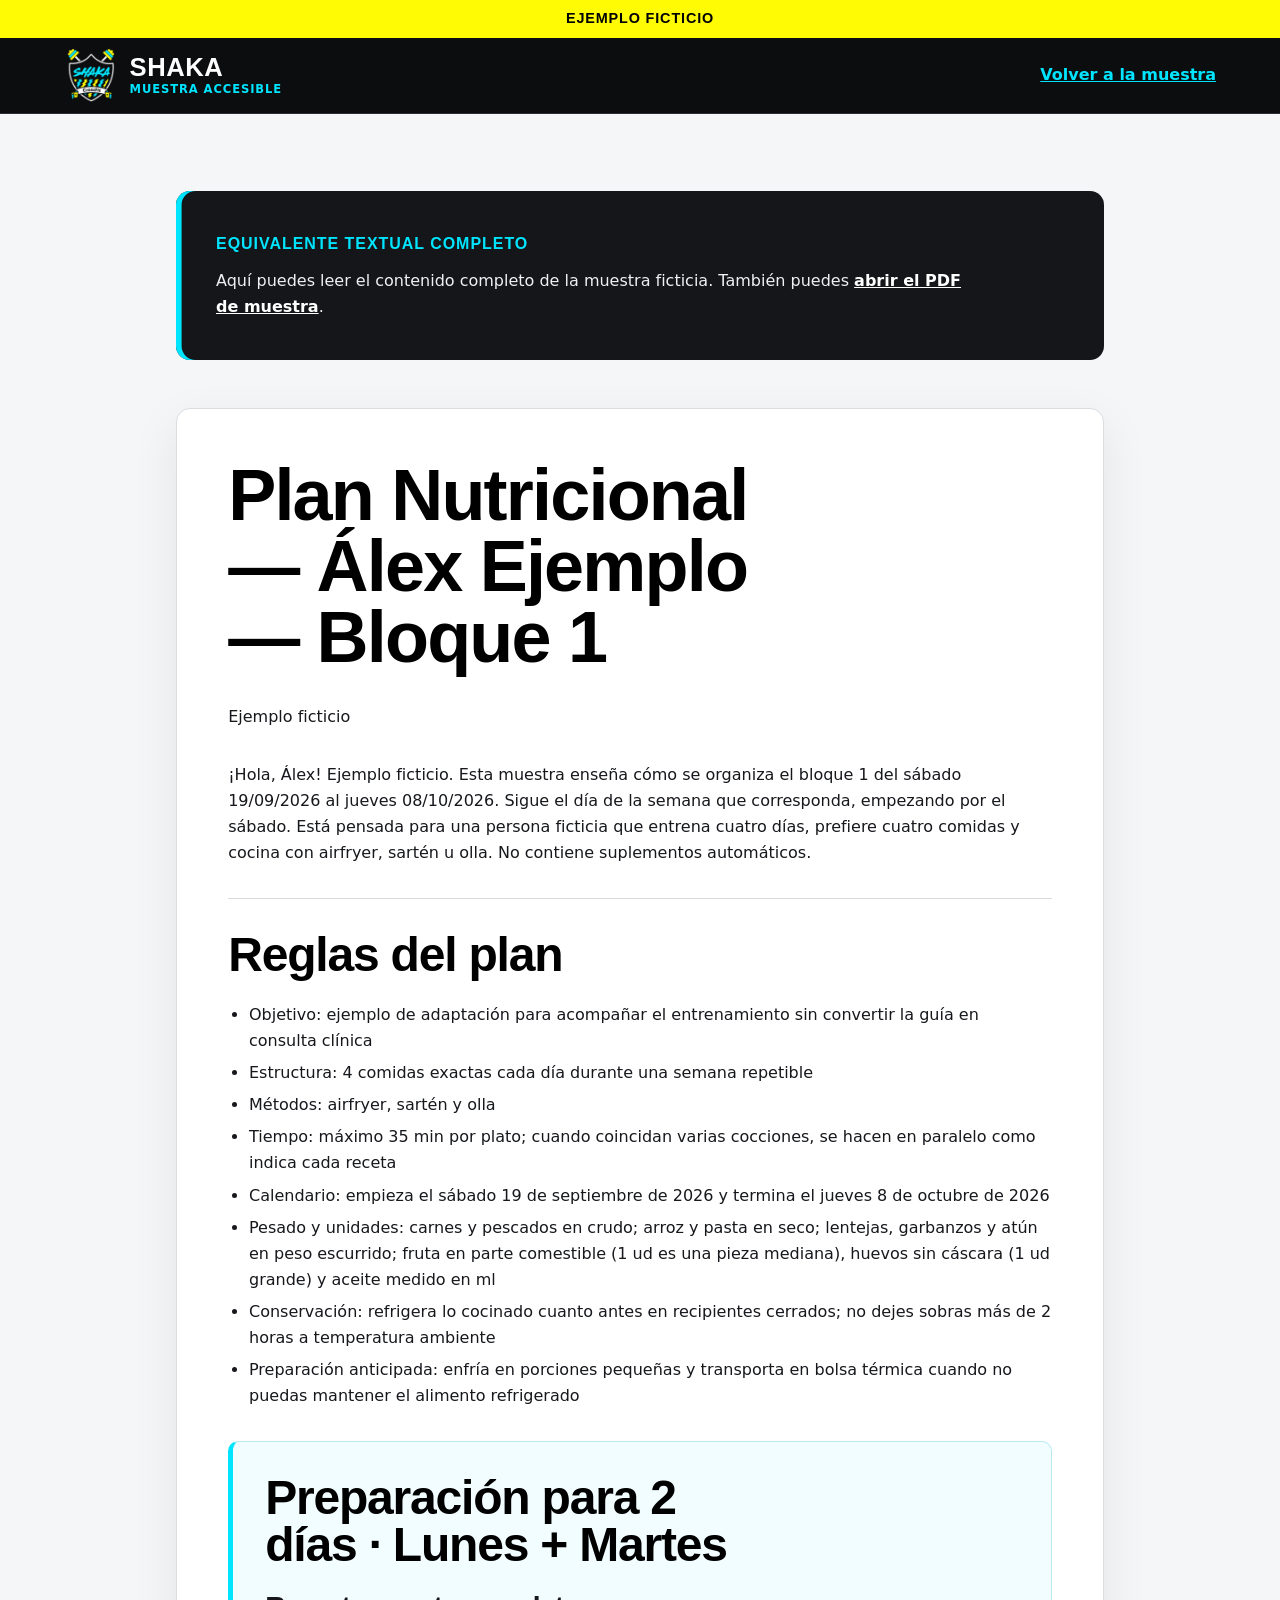
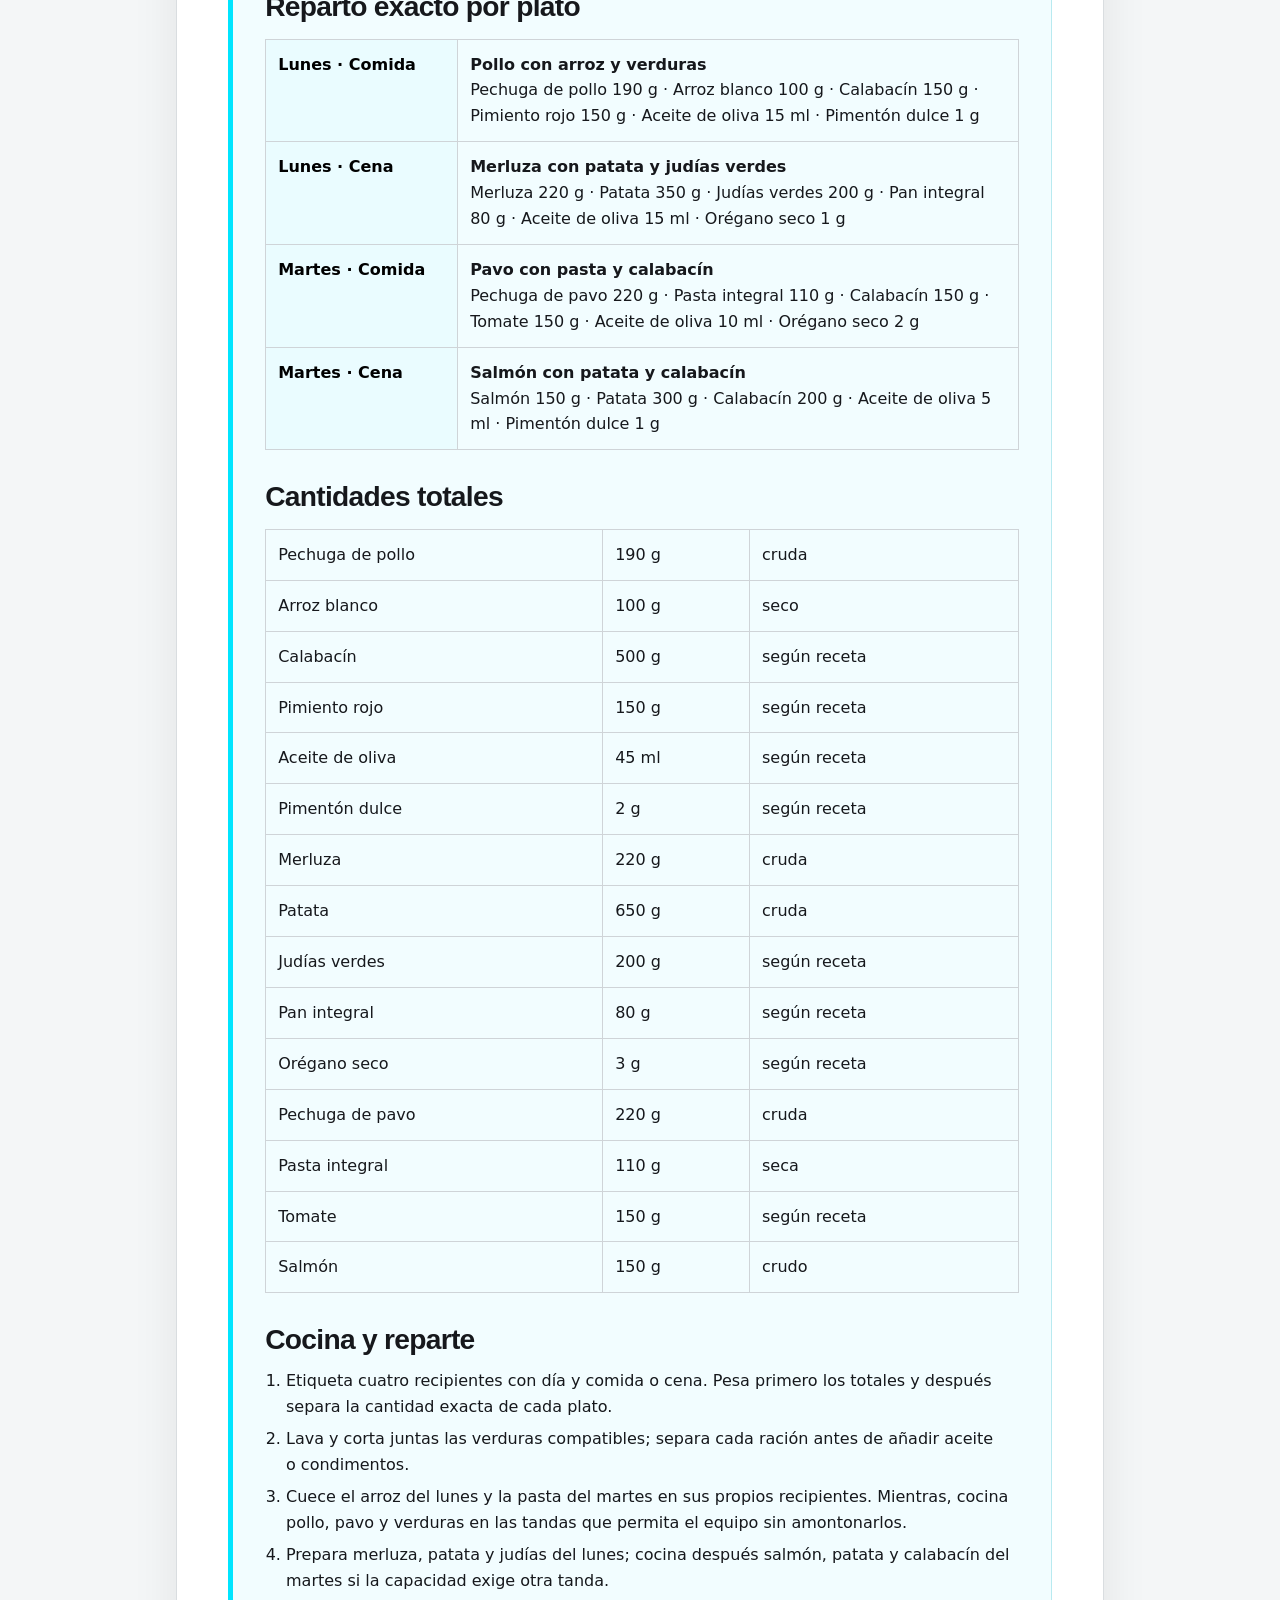
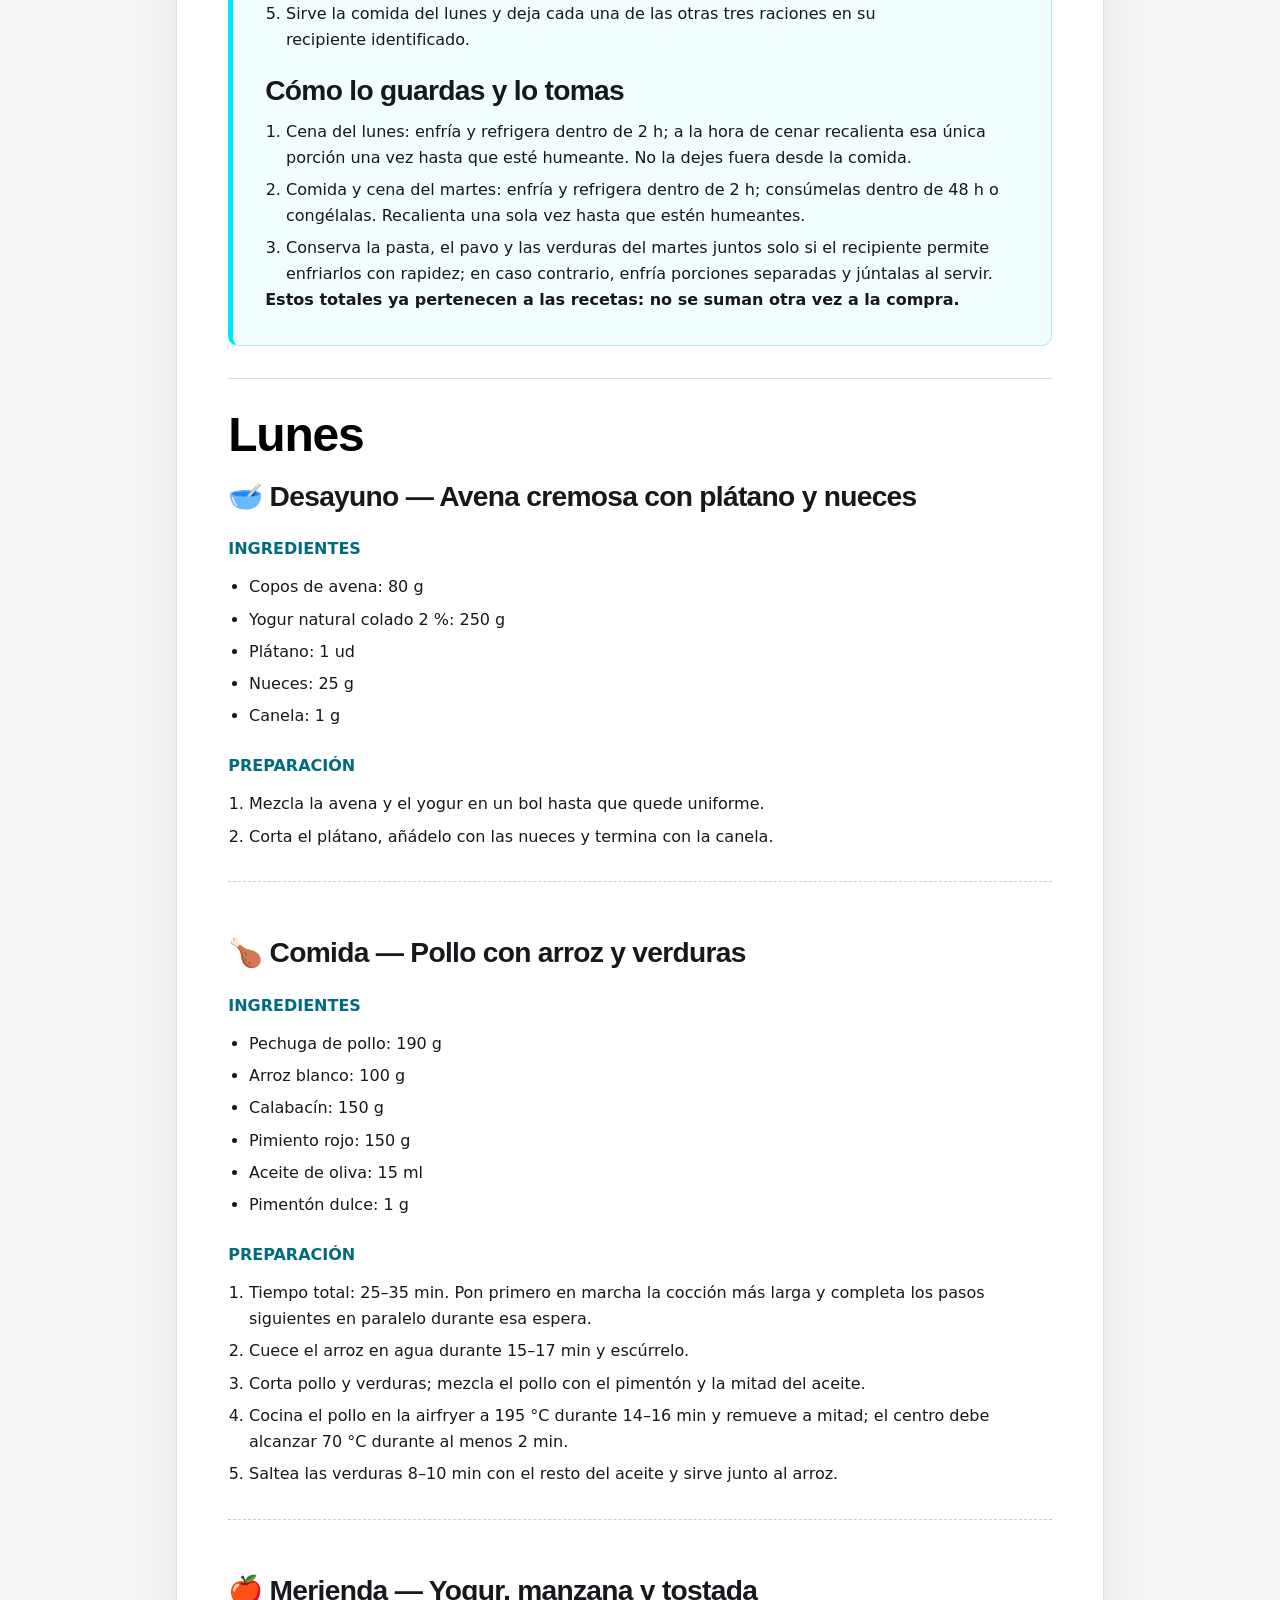
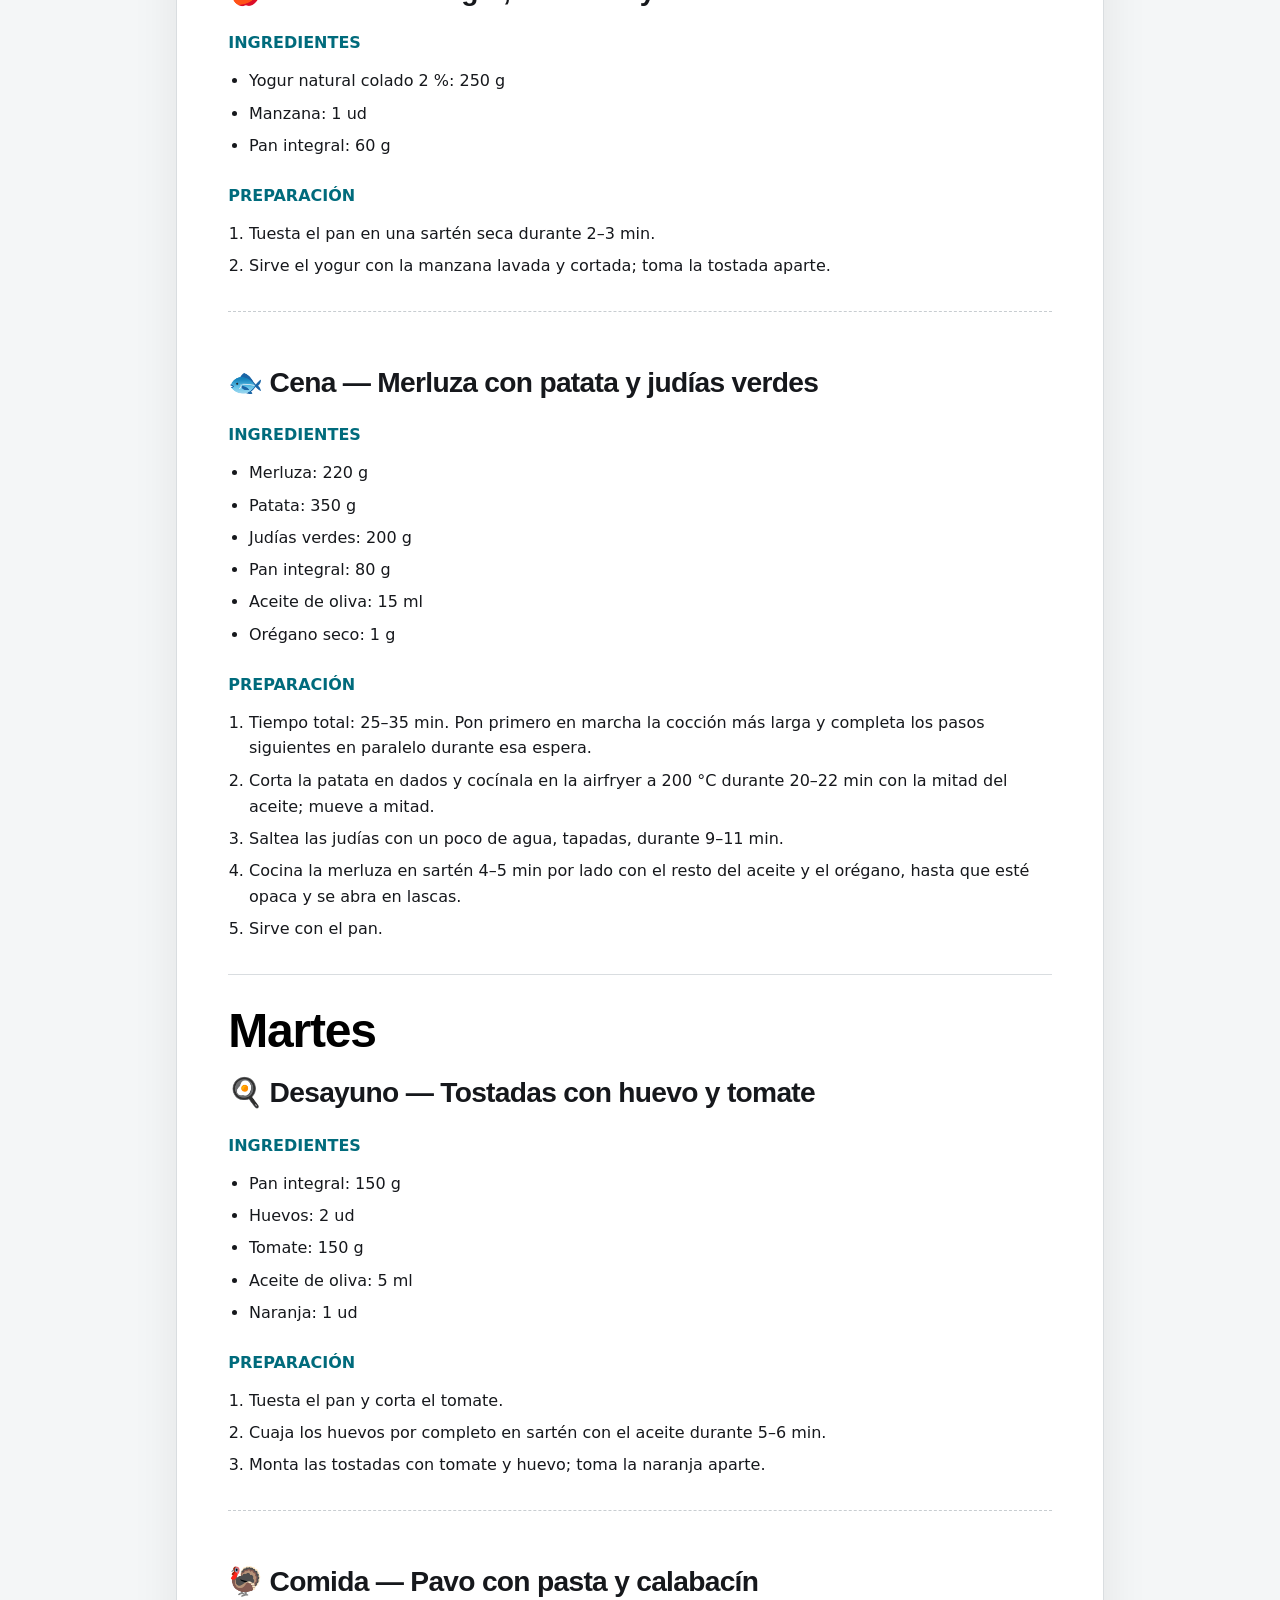
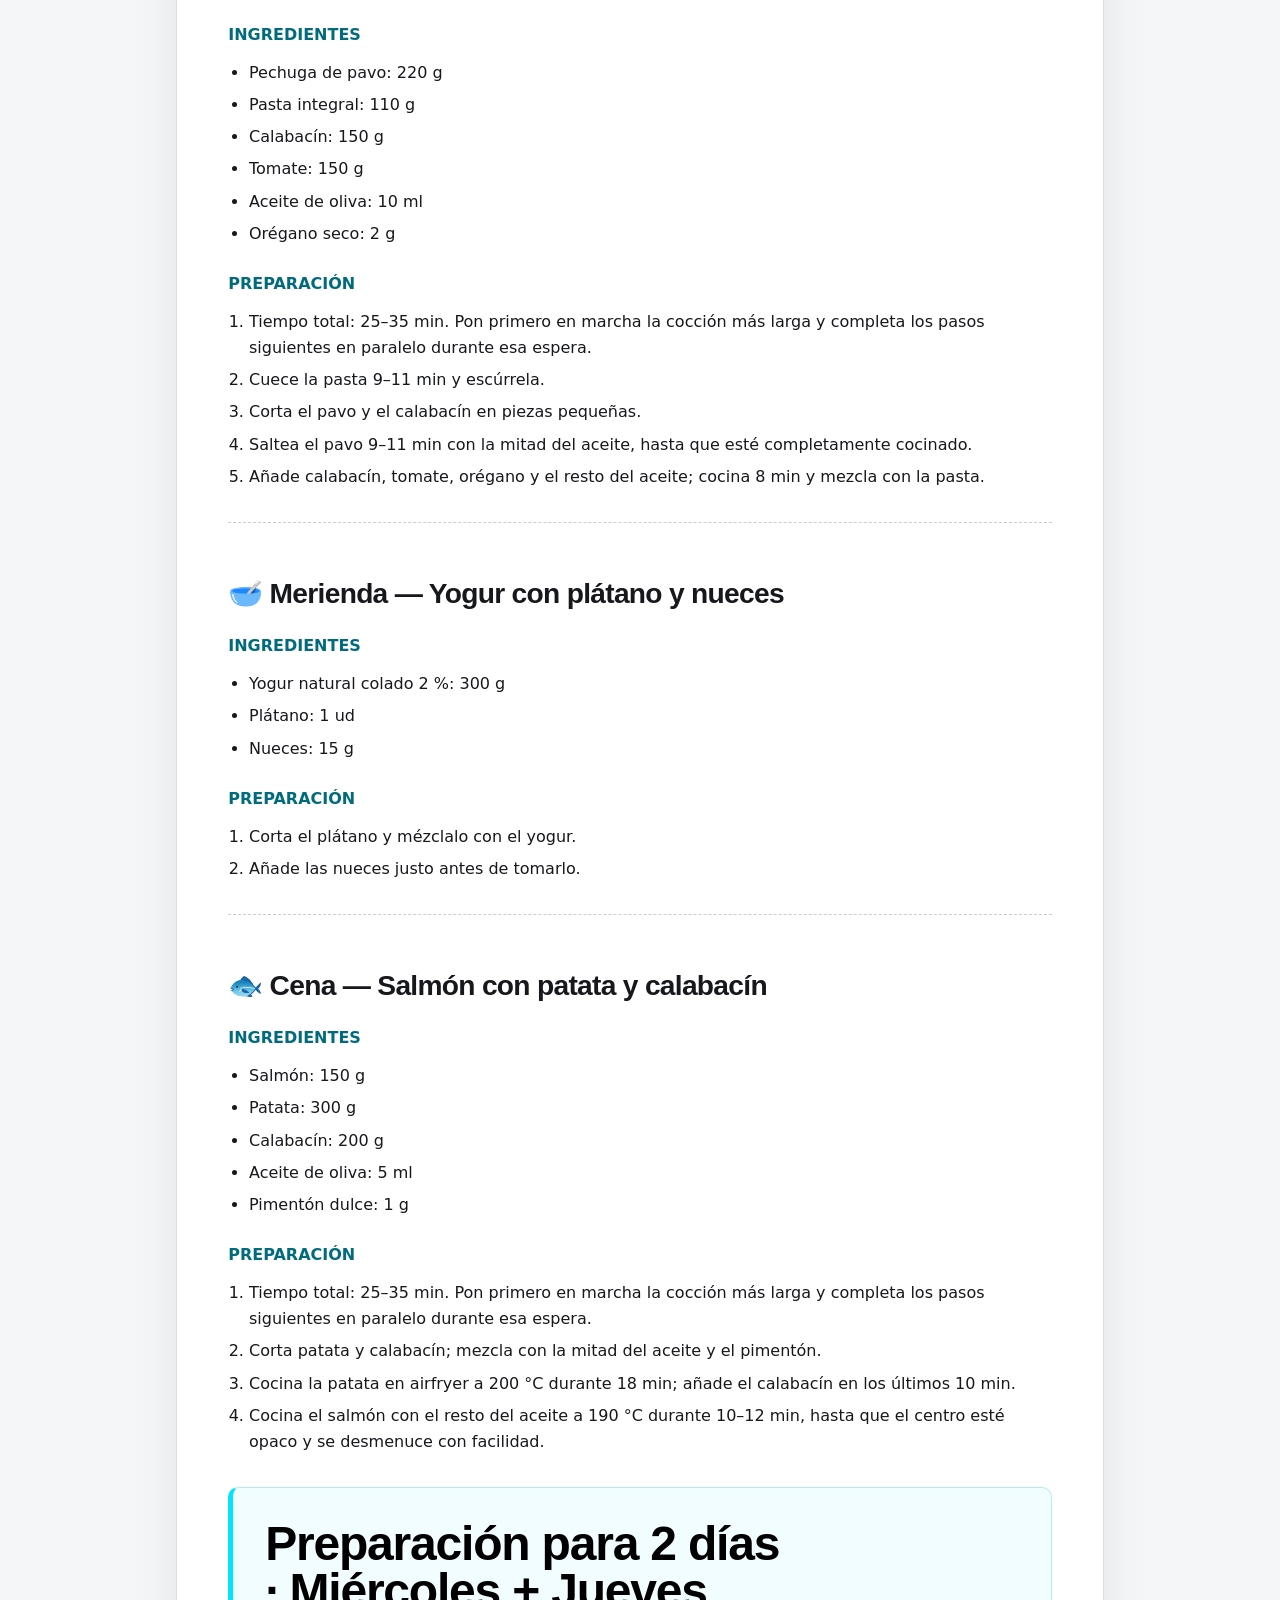
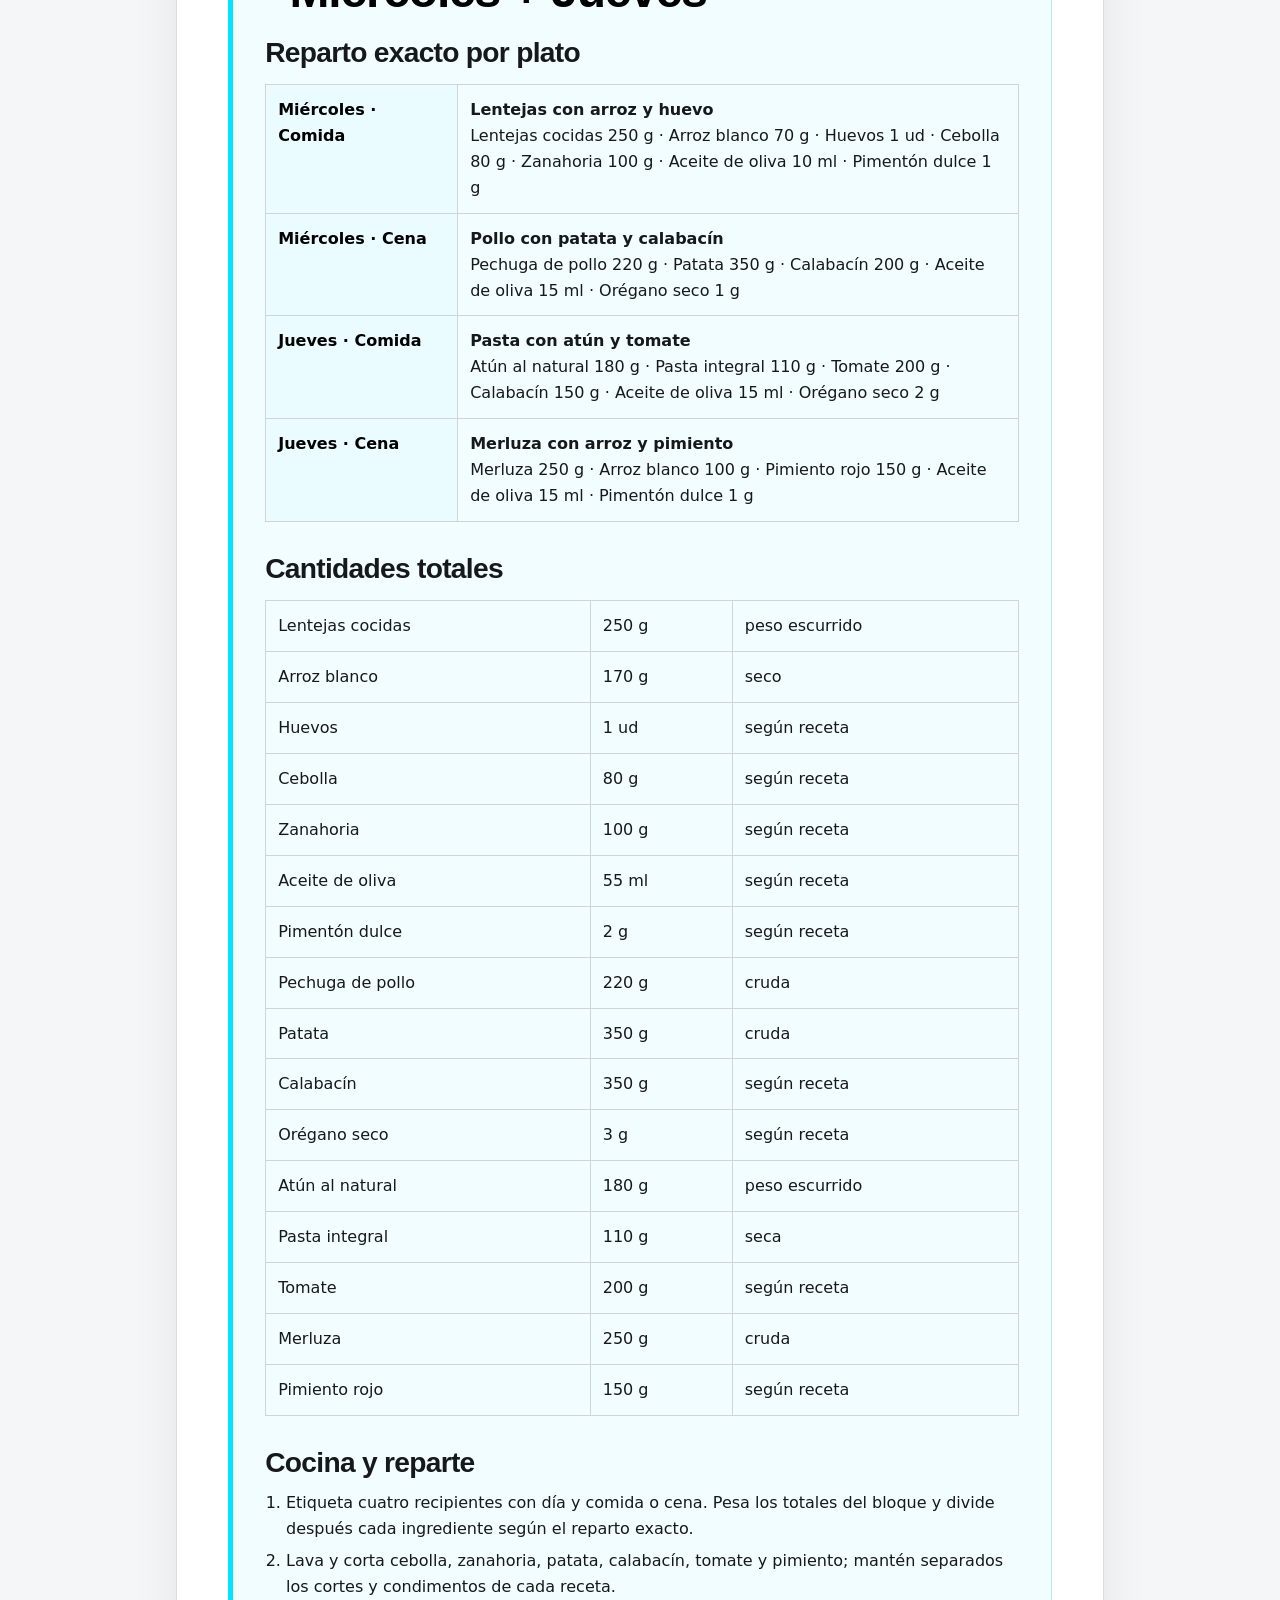
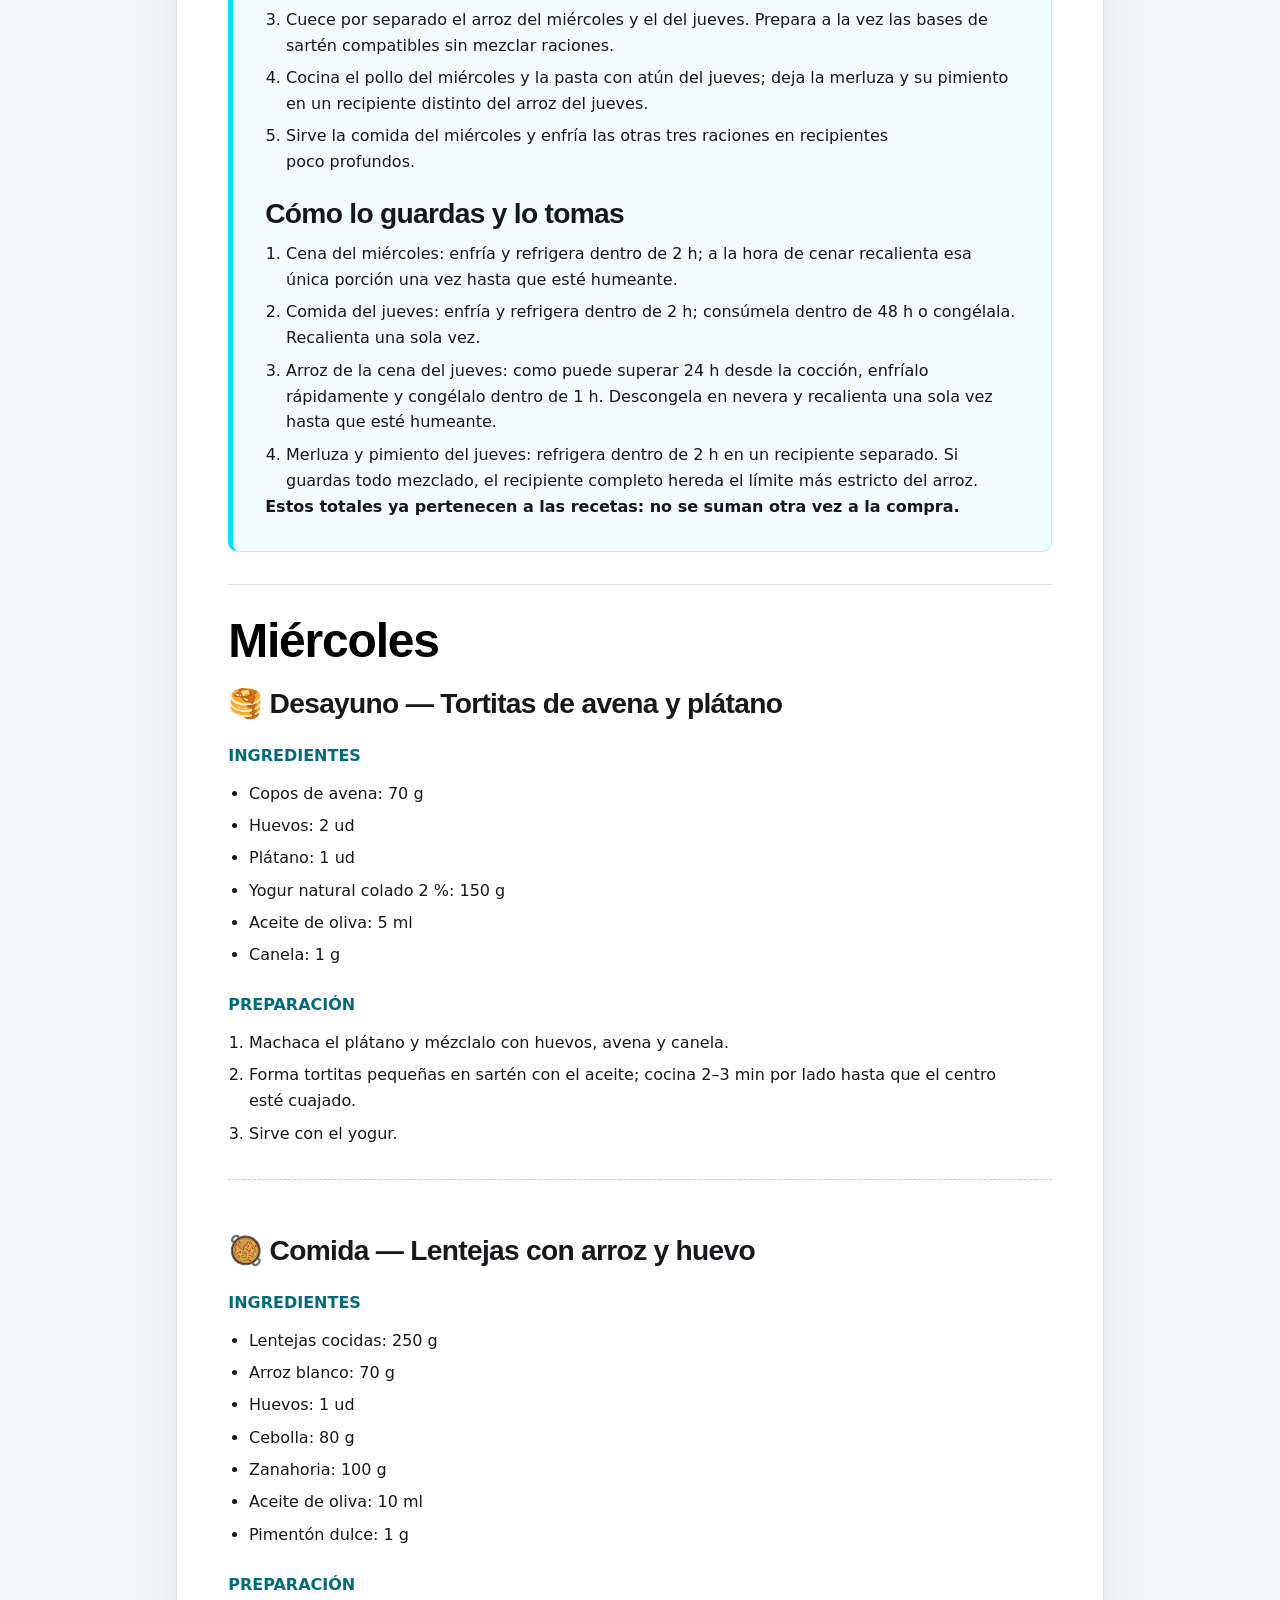
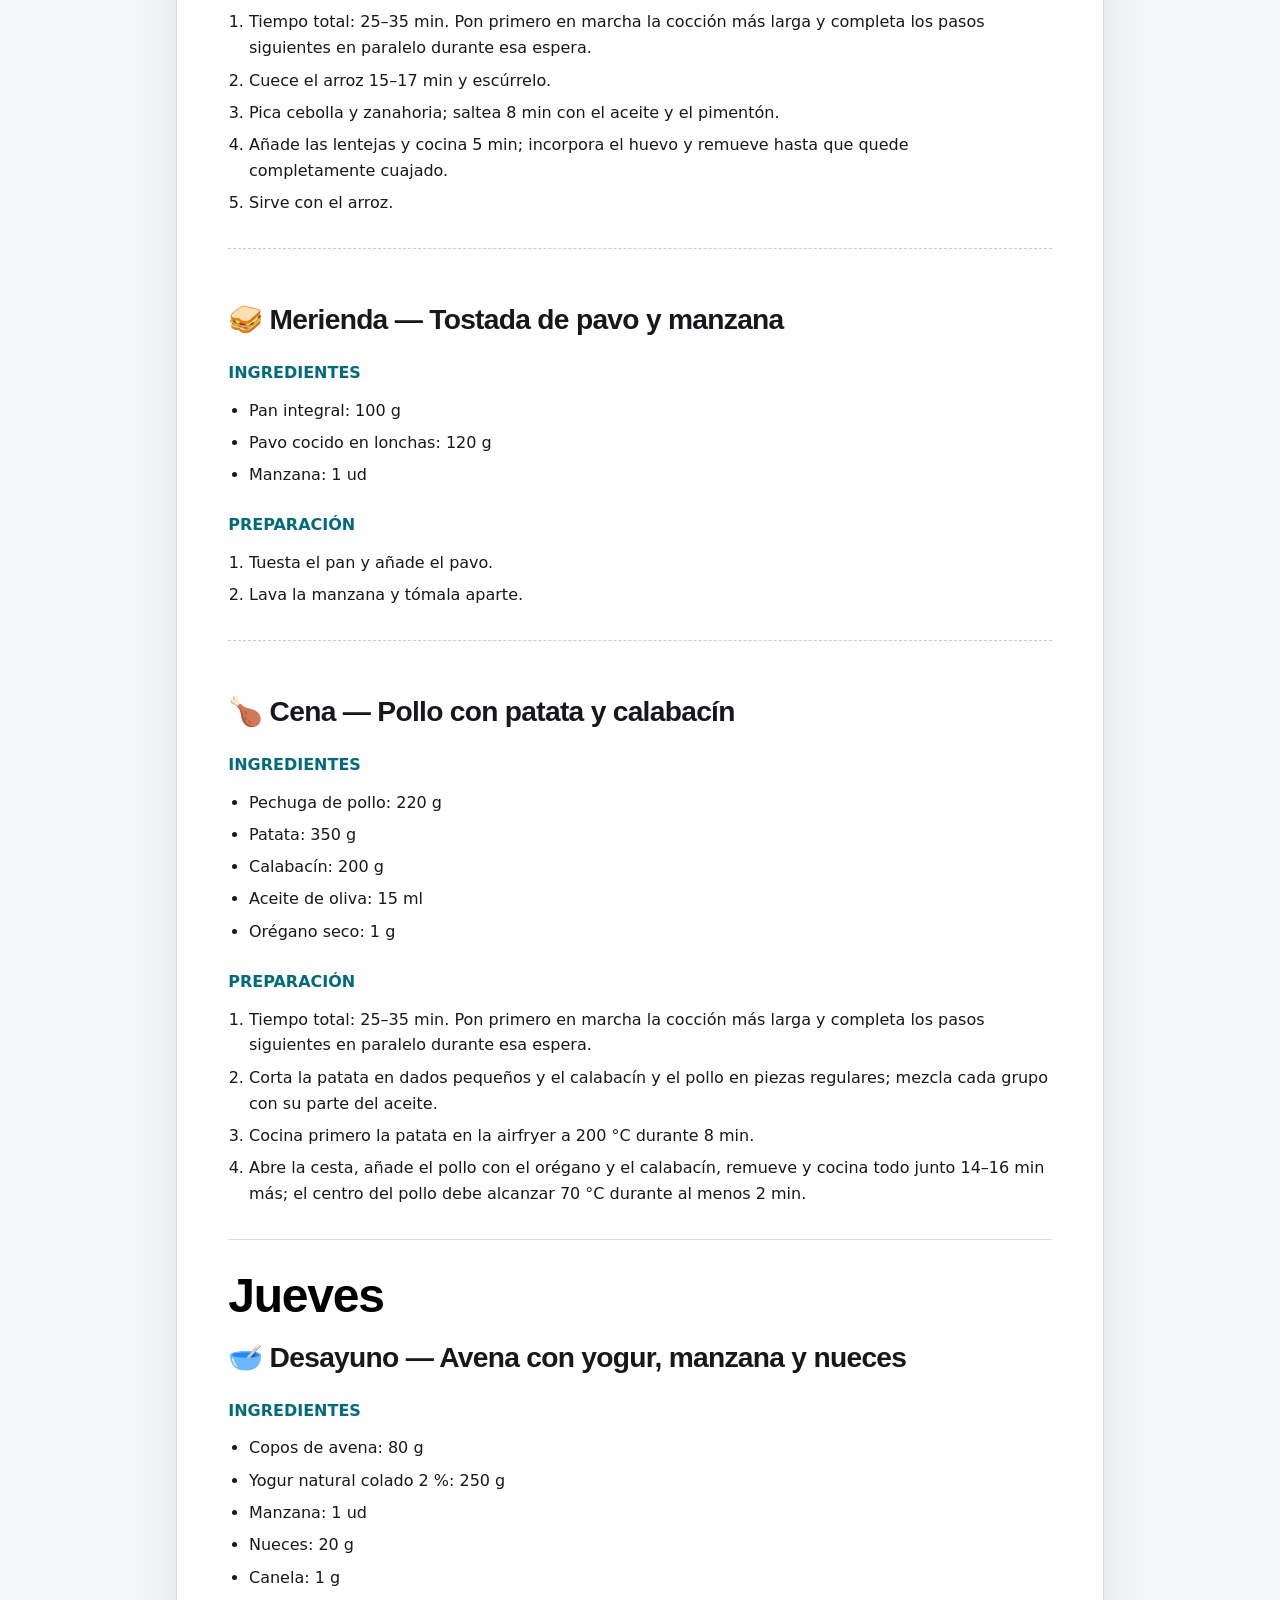
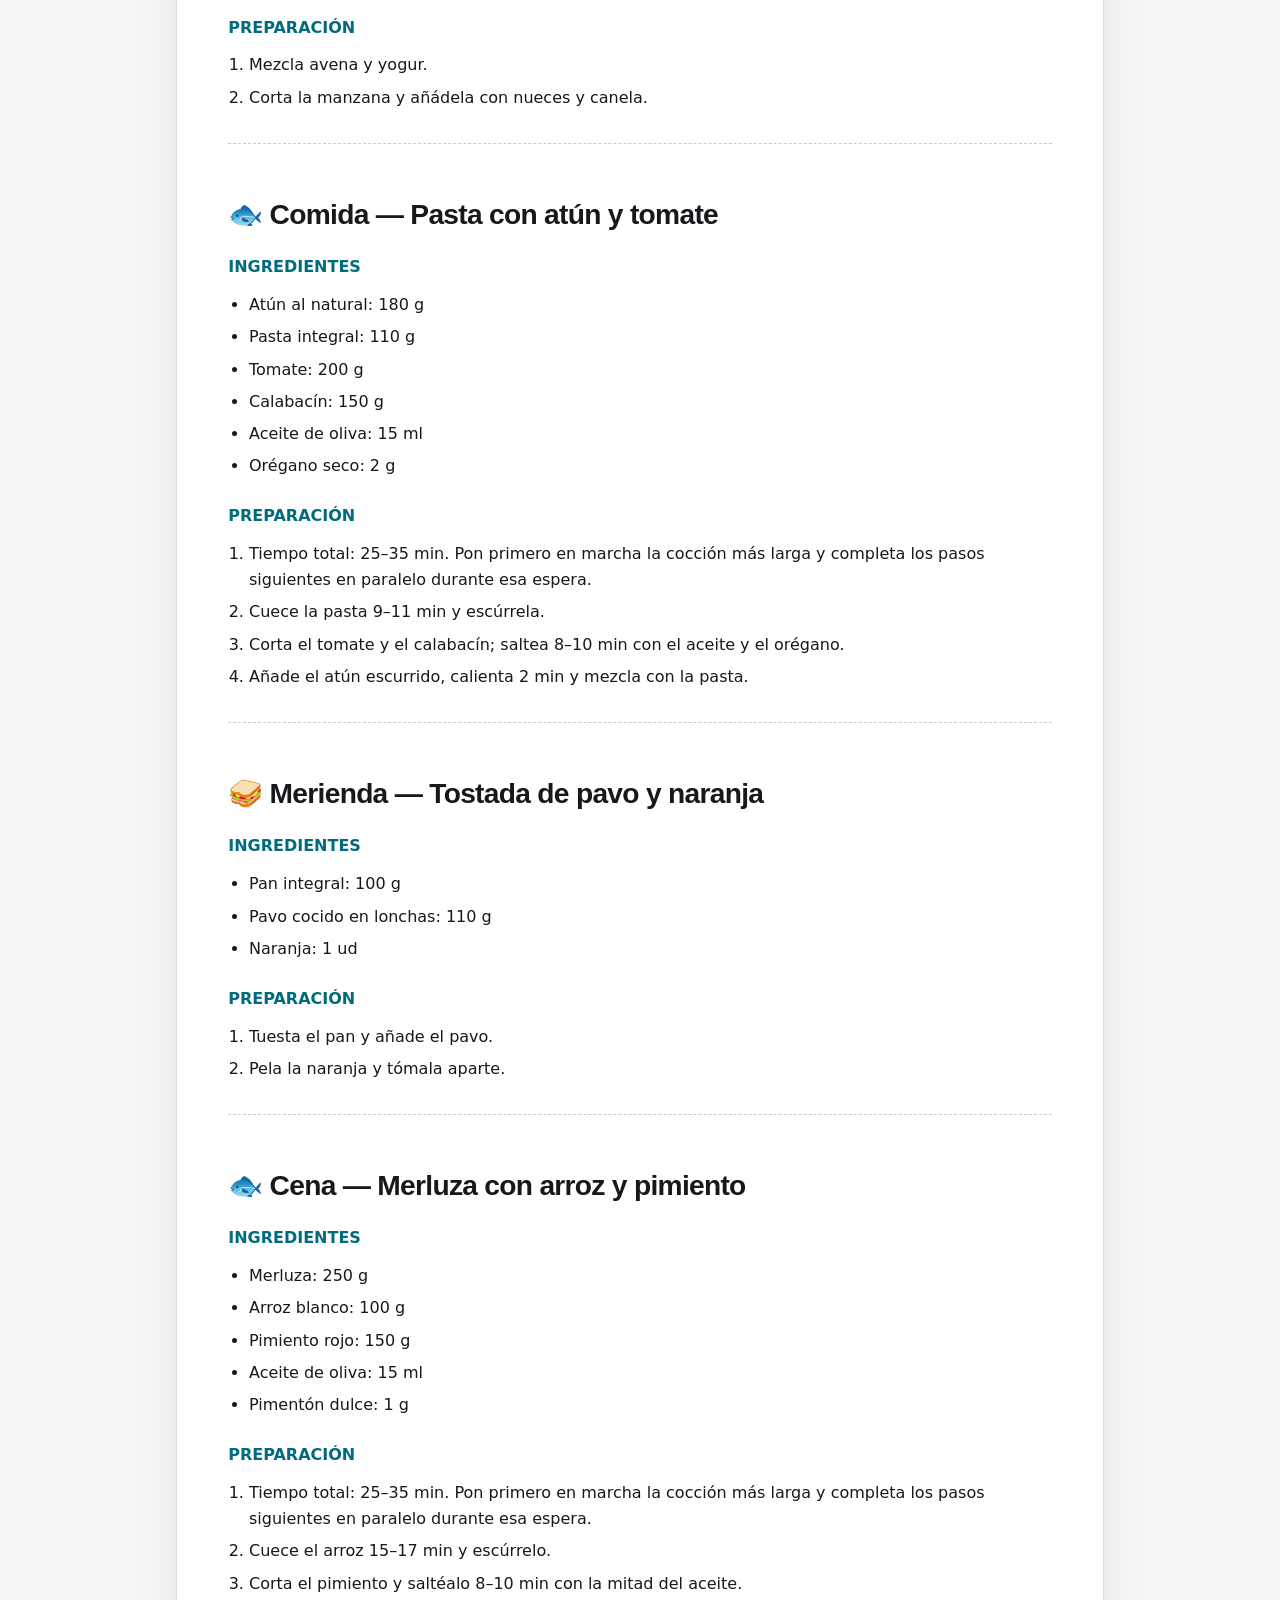
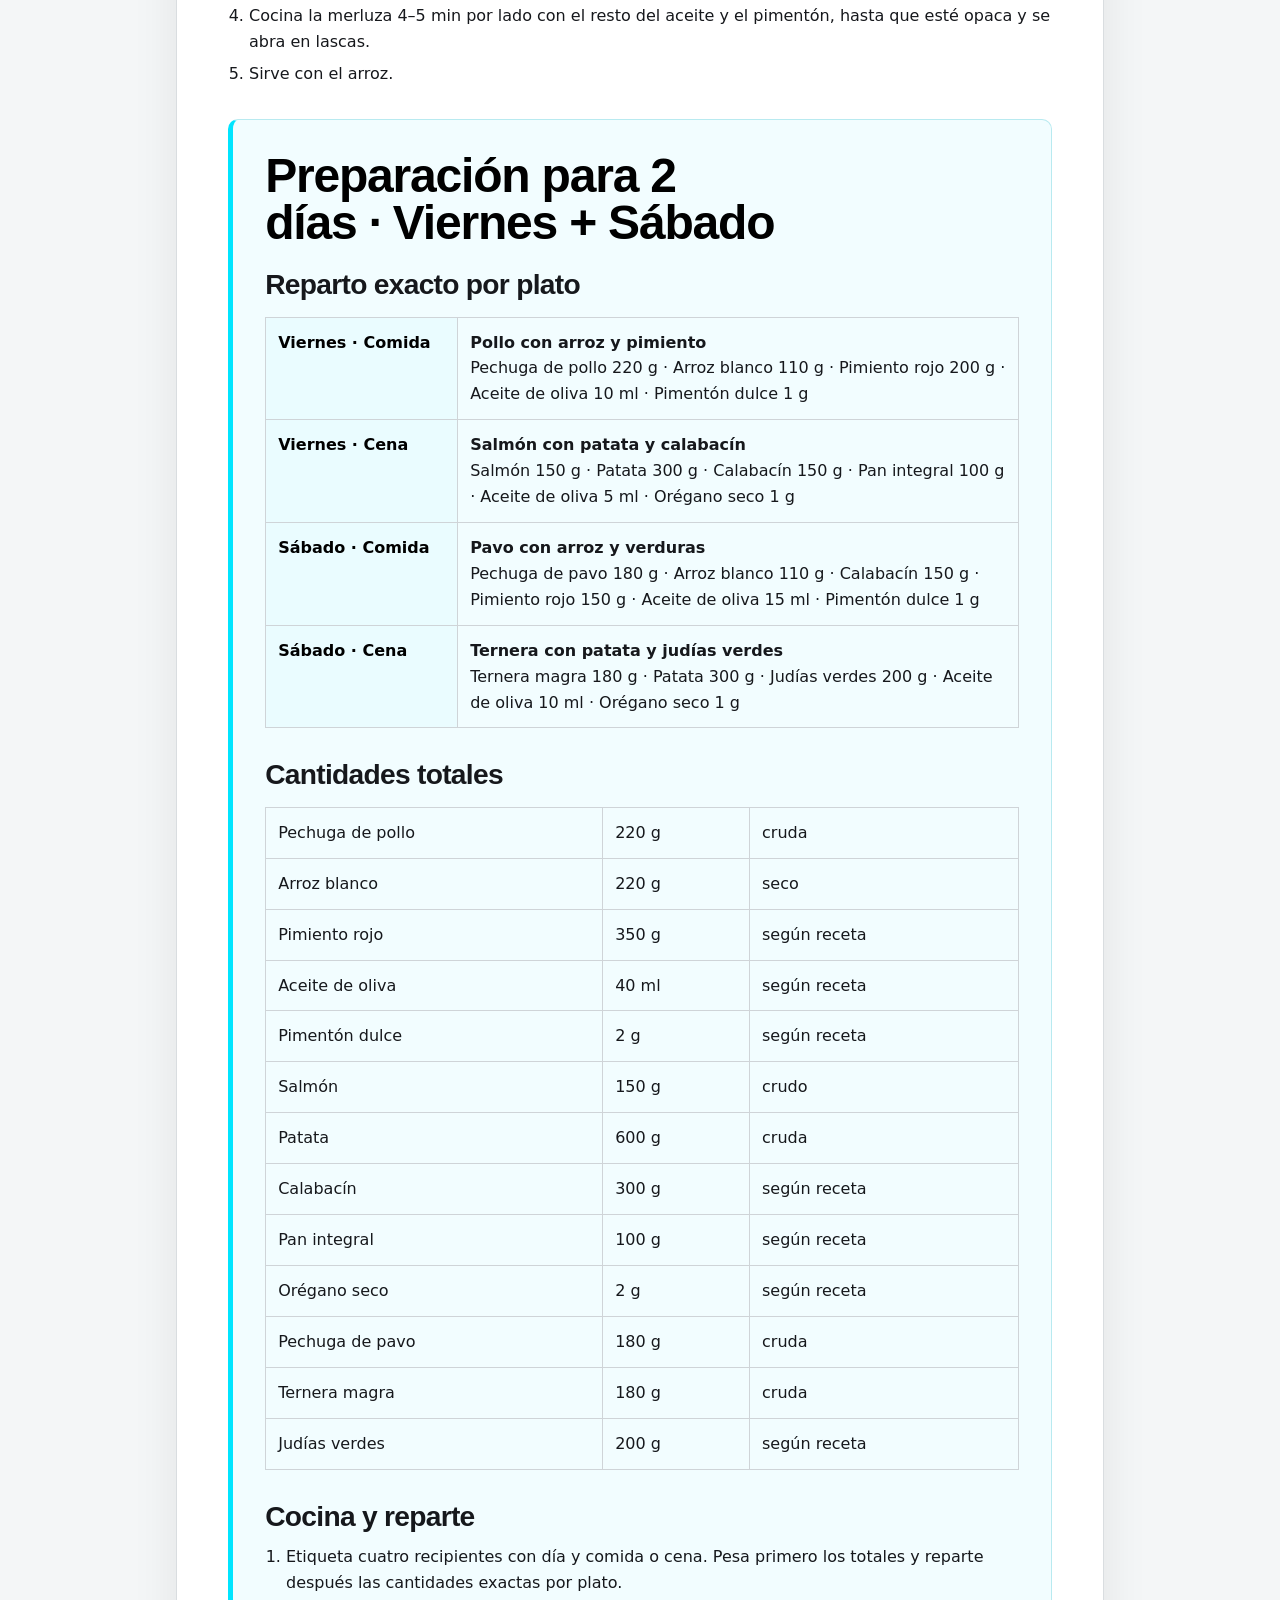
==== muestra-accesible.html @ bb8cd8e0 "Publish revised nutrition guide and verified sample" ====
<!doctype html>
<html lang="es"><head><meta charset="utf-8"><meta name="viewport" content="width=device-width, initial-scale=1"><meta name="robots" content="index, follow"><meta http-equiv="Content-Security-Policy" content="default-src 'self'; img-src 'self' data:; style-src 'self' https://fonts.googleapis.com; font-src https://fonts.gstatic.com; script-src 'none'; connect-src 'none'; form-action 'none'; base-uri 'self'"><title>Muestra accesible · Guía Shaka</title><link rel="icon" href="img/favicon.png" type="image/png"><link rel="stylesheet" href="https://fonts.googleapis.com/css2?family=Barlow+Condensed:wght@500;600;700;800&amp;family=Barlow:wght@400;500;600;700&amp;display=swap"><link rel="stylesheet" href="styles.css"></head>
<body class="content-page"><div class="public-sample-label">Ejemplo ficticio</div><header class="simple-header"><a class="brand" href="index.html"><img src="img/logo-120.png" width="54" height="61" alt="Escudo de Shaka CrossFit"><span><strong>SHAKA</strong><small>MUESTRA ACCESIBLE</small></span></a><a href="index.html#muestra">Volver a la muestra</a></header><main class="prose-shell"><header class="content-hero"><p class="eyebrow">Equivalente textual completo</p><p>Aquí puedes leer el contenido completo de la muestra ficticia. También puedes <a href="downloads/muestra-plan-ficticio.pdf">abrir el PDF de muestra</a>.</p></header><div class="accessible-plan"><h1>Plan Nutricional — Álex Ejemplo — Bloque 1</h1>
<p>Ejemplo ficticio</p>
<p>¡Hola, Álex! Ejemplo ficticio. Esta muestra enseña cómo se organiza el bloque 1 del sábado 19/09/2026 al jueves 08/10/2026. Sigue el día de la semana que corresponda, empezando por el sábado. Está pensada para una persona ficticia que entrena cuatro días, prefiere cuatro comidas y cocina con airfryer, sartén u olla. No contiene suplementos automáticos.</p>
<section class="plan-day"><h2>Reglas del plan</h2>
<ul>
<li>Objetivo: ejemplo de adaptación para acompañar el entrenamiento sin convertir la guía en consulta clínica</li>
<li>Estructura: 4 comidas exactas cada día durante una semana repetible</li>
<li>Métodos: airfryer, sartén y olla</li>
<li>Tiempo: máximo 35 min por plato; cuando coincidan varias cocciones, se hacen en paralelo como indica cada receta</li>
<li>Calendario: empieza el sábado 19 de septiembre de 2026 y termina el jueves 8 de octubre de 2026</li>
<li>Pesado y unidades: carnes y pescados en crudo; arroz y pasta en seco; lentejas, garbanzos y atún en peso escurrido; fruta en parte comestible (1 ud es una pieza mediana), huevos sin cáscara (1 ud grande) y aceite medido en ml</li>
<li>Conservación: refrigera lo cocinado cuanto antes en recipientes cerrados; no dejes sobras más de 2 horas a temperatura ambiente</li>
<li>Preparación anticipada: enfría en porciones pequeñas y transporta en bolsa térmica cuando no puedas mantener el alimento refrigerado</li>
</ul>
</section>
<section class="batch-accessible"><h2>Preparación para 2 días · Lunes + Martes</h2><h3>Reparto exacto por plato</h3><table><tbody><tr><th>Lunes · Comida</th><td><strong>Pollo con arroz y verduras</strong><br>Pechuga de pollo 190 g · Arroz blanco 100 g · Calabacín 150 g · Pimiento rojo 150 g · Aceite de oliva 15 ml · Pimentón dulce 1 g</td></tr><tr><th>Lunes · Cena</th><td><strong>Merluza con patata y judías verdes</strong><br>Merluza 220 g · Patata 350 g · Judías verdes 200 g · Pan integral 80 g · Aceite de oliva 15 ml · Orégano seco 1 g</td></tr><tr><th>Martes · Comida</th><td><strong>Pavo con pasta y calabacín</strong><br>Pechuga de pavo 220 g · Pasta integral 110 g · Calabacín 150 g · Tomate 150 g · Aceite de oliva 10 ml · Orégano seco 2 g</td></tr><tr><th>Martes · Cena</th><td><strong>Salmón con patata y calabacín</strong><br>Salmón 150 g · Patata 300 g · Calabacín 200 g · Aceite de oliva 5 ml · Pimentón dulce 1 g</td></tr></tbody></table><h3>Cantidades totales</h3><table><tbody><tr><td>Pechuga de pollo</td><td>190 g</td><td>cruda</td></tr><tr><td>Arroz blanco</td><td>100 g</td><td>seco</td></tr><tr><td>Calabacín</td><td>500 g</td><td>según receta</td></tr><tr><td>Pimiento rojo</td><td>150 g</td><td>según receta</td></tr><tr><td>Aceite de oliva</td><td>45 ml</td><td>según receta</td></tr><tr><td>Pimentón dulce</td><td>2 g</td><td>según receta</td></tr><tr><td>Merluza</td><td>220 g</td><td>cruda</td></tr><tr><td>Patata</td><td>650 g</td><td>cruda</td></tr><tr><td>Judías verdes</td><td>200 g</td><td>según receta</td></tr><tr><td>Pan integral</td><td>80 g</td><td>según receta</td></tr><tr><td>Orégano seco</td><td>3 g</td><td>según receta</td></tr><tr><td>Pechuga de pavo</td><td>220 g</td><td>cruda</td></tr><tr><td>Pasta integral</td><td>110 g</td><td>seca</td></tr><tr><td>Tomate</td><td>150 g</td><td>según receta</td></tr><tr><td>Salmón</td><td>150 g</td><td>crudo</td></tr></tbody></table><h3>Cocina y reparte</h3><ol><li>Etiqueta cuatro recipientes con día y comida o cena. Pesa primero los totales y después separa la cantidad exacta de cada plato.</li><li>Lava y corta juntas las verduras compatibles; separa cada ración antes de añadir aceite o condimentos.</li><li>Cuece el arroz del lunes y la pasta del martes en sus propios recipientes. Mientras, cocina pollo, pavo y verduras en las tandas que permita el equipo sin amontonarlos.</li><li>Prepara merluza, patata y judías del lunes; cocina después salmón, patata y calabacín del martes si la capacidad exige otra tanda.</li><li>Sirve la comida del lunes y deja cada una de las otras tres raciones en su recipiente identificado.</li></ol><h3>Cómo lo guardas y lo tomas</h3><ol><li>Cena del lunes: enfría y refrigera dentro de 2 h; a la hora de cenar recalienta esa única porción una vez hasta que esté humeante. No la dejes fuera desde la comida.</li><li>Comida y cena del martes: enfría y refrigera dentro de 2 h; consúmelas dentro de 48 h o congélalas. Recalienta una sola vez hasta que estén humeantes.</li><li>Conserva la pasta, el pavo y las verduras del martes juntos solo si el recipiente permite enfriarlos con rapidez; en caso contrario, enfría porciones separadas y júntalas al servir.</li></ol><p><strong>Estos totales ya pertenecen a las recetas: no se suman otra vez a la compra.</strong></p></section>
<section class="plan-day"><h2>Lunes</h2>
<article class="meal"><h3>🥣 Desayuno — Avena cremosa con plátano y nueces</h3>
<h4>Ingredientes</h4><ul>
<li>Copos de avena: 80 g</li>
<li>Yogur natural colado 2 %: 250 g</li>
<li>Plátano: 1 ud</li>
<li>Nueces: 25 g</li>
<li>Canela: 1 g</li>
</ul>
<h4>Preparación</h4><ol>
<li>Mezcla la avena y el yogur en un bol hasta que quede uniforme.</li>
<li>Corta el plátano, añádelo con las nueces y termina con la canela.</li>
</ol>
</article>
<article class="meal"><h3>🍗 Comida — Pollo con arroz y verduras</h3>
<h4>Ingredientes</h4><ul>
<li>Pechuga de pollo: 190 g</li>
<li>Arroz blanco: 100 g</li>
<li>Calabacín: 150 g</li>
<li>Pimiento rojo: 150 g</li>
<li>Aceite de oliva: 15 ml</li>
<li>Pimentón dulce: 1 g</li>
</ul>
<h4>Preparación</h4><ol>
<li>Tiempo total: 25–35 min. Pon primero en marcha la cocción más larga y completa los pasos siguientes en paralelo durante esa espera.</li>
<li>Cuece el arroz en agua durante 15–17 min y escúrrelo.</li>
<li>Corta pollo y verduras; mezcla el pollo con el pimentón y la mitad del aceite.</li>
<li>Cocina el pollo en la airfryer a 195 °C durante 14–16 min y remueve a mitad; el centro debe alcanzar 70 °C durante al menos 2 min.</li>
<li>Saltea las verduras 8–10 min con el resto del aceite y sirve junto al arroz.</li>
</ol>
</article>
<article class="meal"><h3>🍎 Merienda — Yogur, manzana y tostada</h3>
<h4>Ingredientes</h4><ul>
<li>Yogur natural colado 2 %: 250 g</li>
<li>Manzana: 1 ud</li>
<li>Pan integral: 60 g</li>
</ul>
<h4>Preparación</h4><ol>
<li>Tuesta el pan en una sartén seca durante 2–3 min.</li>
<li>Sirve el yogur con la manzana lavada y cortada; toma la tostada aparte.</li>
</ol>
</article>
<article class="meal"><h3>🐟 Cena — Merluza con patata y judías verdes</h3>
<h4>Ingredientes</h4><ul>
<li>Merluza: 220 g</li>
<li>Patata: 350 g</li>
<li>Judías verdes: 200 g</li>
<li>Pan integral: 80 g</li>
<li>Aceite de oliva: 15 ml</li>
<li>Orégano seco: 1 g</li>
</ul>
<h4>Preparación</h4><ol>
<li>Tiempo total: 25–35 min. Pon primero en marcha la cocción más larga y completa los pasos siguientes en paralelo durante esa espera.</li>
<li>Corta la patata en dados y cocínala en la airfryer a 200 °C durante 20–22 min con la mitad del aceite; mueve a mitad.</li>
<li>Saltea las judías con un poco de agua, tapadas, durante 9–11 min.</li>
<li>Cocina la merluza en sartén 4–5 min por lado con el resto del aceite y el orégano, hasta que esté opaca y se abra en lascas.</li>
<li>Sirve con el pan.</li>
</ol>
</article>
</section>
<section class="plan-day"><h2>Martes</h2>
<article class="meal"><h3>🍳 Desayuno — Tostadas con huevo y tomate</h3>
<h4>Ingredientes</h4><ul>
<li>Pan integral: 150 g</li>
<li>Huevos: 2 ud</li>
<li>Tomate: 150 g</li>
<li>Aceite de oliva: 5 ml</li>
<li>Naranja: 1 ud</li>
</ul>
<h4>Preparación</h4><ol>
<li>Tuesta el pan y corta el tomate.</li>
<li>Cuaja los huevos por completo en sartén con el aceite durante 5–6 min.</li>
<li>Monta las tostadas con tomate y huevo; toma la naranja aparte.</li>
</ol>
</article>
<article class="meal"><h3>🦃 Comida — Pavo con pasta y calabacín</h3>
<h4>Ingredientes</h4><ul>
<li>Pechuga de pavo: 220 g</li>
<li>Pasta integral: 110 g</li>
<li>Calabacín: 150 g</li>
<li>Tomate: 150 g</li>
<li>Aceite de oliva: 10 ml</li>
<li>Orégano seco: 2 g</li>
</ul>
<h4>Preparación</h4><ol>
<li>Tiempo total: 25–35 min. Pon primero en marcha la cocción más larga y completa los pasos siguientes en paralelo durante esa espera.</li>
<li>Cuece la pasta 9–11 min y escúrrela.</li>
<li>Corta el pavo y el calabacín en piezas pequeñas.</li>
<li>Saltea el pavo 9–11 min con la mitad del aceite, hasta que esté completamente cocinado.</li>
<li>Añade calabacín, tomate, orégano y el resto del aceite; cocina 8 min y mezcla con la pasta.</li>
</ol>
</article>
<article class="meal"><h3>🥣 Merienda — Yogur con plátano y nueces</h3>
<h4>Ingredientes</h4><ul>
<li>Yogur natural colado 2 %: 300 g</li>
<li>Plátano: 1 ud</li>
<li>Nueces: 15 g</li>
</ul>
<h4>Preparación</h4><ol>
<li>Corta el plátano y mézclalo con el yogur.</li>
<li>Añade las nueces justo antes de tomarlo.</li>
</ol>
</article>
<article class="meal"><h3>🐟 Cena — Salmón con patata y calabacín</h3>
<h4>Ingredientes</h4><ul>
<li>Salmón: 150 g</li>
<li>Patata: 300 g</li>
<li>Calabacín: 200 g</li>
<li>Aceite de oliva: 5 ml</li>
<li>Pimentón dulce: 1 g</li>
</ul>
<h4>Preparación</h4><ol>
<li>Tiempo total: 25–35 min. Pon primero en marcha la cocción más larga y completa los pasos siguientes en paralelo durante esa espera.</li>
<li>Corta patata y calabacín; mezcla con la mitad del aceite y el pimentón.</li>
<li>Cocina la patata en airfryer a 200 °C durante 18 min; añade el calabacín en los últimos 10 min.</li>
<li>Cocina el salmón con el resto del aceite a 190 °C durante 10–12 min, hasta que el centro esté opaco y se desmenuce con facilidad.</li>
</ol>
</article>
</section>
<section class="batch-accessible"><h2>Preparación para 2 días · Miércoles + Jueves</h2><h3>Reparto exacto por plato</h3><table><tbody><tr><th>Miércoles · Comida</th><td><strong>Lentejas con arroz y huevo</strong><br>Lentejas cocidas 250 g · Arroz blanco 70 g · Huevos 1 ud · Cebolla 80 g · Zanahoria 100 g · Aceite de oliva 10 ml · Pimentón dulce 1 g</td></tr><tr><th>Miércoles · Cena</th><td><strong>Pollo con patata y calabacín</strong><br>Pechuga de pollo 220 g · Patata 350 g · Calabacín 200 g · Aceite de oliva 15 ml · Orégano seco 1 g</td></tr><tr><th>Jueves · Comida</th><td><strong>Pasta con atún y tomate</strong><br>Atún al natural 180 g · Pasta integral 110 g · Tomate 200 g · Calabacín 150 g · Aceite de oliva 15 ml · Orégano seco 2 g</td></tr><tr><th>Jueves · Cena</th><td><strong>Merluza con arroz y pimiento</strong><br>Merluza 250 g · Arroz blanco 100 g · Pimiento rojo 150 g · Aceite de oliva 15 ml · Pimentón dulce 1 g</td></tr></tbody></table><h3>Cantidades totales</h3><table><tbody><tr><td>Lentejas cocidas</td><td>250 g</td><td>peso escurrido</td></tr><tr><td>Arroz blanco</td><td>170 g</td><td>seco</td></tr><tr><td>Huevos</td><td>1 ud</td><td>según receta</td></tr><tr><td>Cebolla</td><td>80 g</td><td>según receta</td></tr><tr><td>Zanahoria</td><td>100 g</td><td>según receta</td></tr><tr><td>Aceite de oliva</td><td>55 ml</td><td>según receta</td></tr><tr><td>Pimentón dulce</td><td>2 g</td><td>según receta</td></tr><tr><td>Pechuga de pollo</td><td>220 g</td><td>cruda</td></tr><tr><td>Patata</td><td>350 g</td><td>cruda</td></tr><tr><td>Calabacín</td><td>350 g</td><td>según receta</td></tr><tr><td>Orégano seco</td><td>3 g</td><td>según receta</td></tr><tr><td>Atún al natural</td><td>180 g</td><td>peso escurrido</td></tr><tr><td>Pasta integral</td><td>110 g</td><td>seca</td></tr><tr><td>Tomate</td><td>200 g</td><td>según receta</td></tr><tr><td>Merluza</td><td>250 g</td><td>cruda</td></tr><tr><td>Pimiento rojo</td><td>150 g</td><td>según receta</td></tr></tbody></table><h3>Cocina y reparte</h3><ol><li>Etiqueta cuatro recipientes con día y comida o cena. Pesa los totales del bloque y divide después cada ingrediente según el reparto exacto.</li><li>Lava y corta cebolla, zanahoria, patata, calabacín, tomate y pimiento; mantén separados los cortes y condimentos de cada receta.</li><li>Cuece por separado el arroz del miércoles y el del jueves. Prepara a la vez las bases de sartén compatibles sin mezclar raciones.</li><li>Cocina el pollo del miércoles y la pasta con atún del jueves; deja la merluza y su pimiento en un recipiente distinto del arroz del jueves.</li><li>Sirve la comida del miércoles y enfría las otras tres raciones en recipientes poco profundos.</li></ol><h3>Cómo lo guardas y lo tomas</h3><ol><li>Cena del miércoles: enfría y refrigera dentro de 2 h; a la hora de cenar recalienta esa única porción una vez hasta que esté humeante.</li><li>Comida del jueves: enfría y refrigera dentro de 2 h; consúmela dentro de 48 h o congélala. Recalienta una sola vez.</li><li>Arroz de la cena del jueves: como puede superar 24 h desde la cocción, enfríalo rápidamente y congélalo dentro de 1 h. Descongela en nevera y recalienta una sola vez hasta que esté humeante.</li><li>Merluza y pimiento del jueves: refrigera dentro de 2 h en un recipiente separado. Si guardas todo mezclado, el recipiente completo hereda el límite más estricto del arroz.</li></ol><p><strong>Estos totales ya pertenecen a las recetas: no se suman otra vez a la compra.</strong></p></section>
<section class="plan-day"><h2>Miércoles</h2>
<article class="meal"><h3>🥞 Desayuno — Tortitas de avena y plátano</h3>
<h4>Ingredientes</h4><ul>
<li>Copos de avena: 70 g</li>
<li>Huevos: 2 ud</li>
<li>Plátano: 1 ud</li>
<li>Yogur natural colado 2 %: 150 g</li>
<li>Aceite de oliva: 5 ml</li>
<li>Canela: 1 g</li>
</ul>
<h4>Preparación</h4><ol>
<li>Machaca el plátano y mézclalo con huevos, avena y canela.</li>
<li>Forma tortitas pequeñas en sartén con el aceite; cocina 2–3 min por lado hasta que el centro esté cuajado.</li>
<li>Sirve con el yogur.</li>
</ol>
</article>
<article class="meal"><h3>🥘 Comida — Lentejas con arroz y huevo</h3>
<h4>Ingredientes</h4><ul>
<li>Lentejas cocidas: 250 g</li>
<li>Arroz blanco: 70 g</li>
<li>Huevos: 1 ud</li>
<li>Cebolla: 80 g</li>
<li>Zanahoria: 100 g</li>
<li>Aceite de oliva: 10 ml</li>
<li>Pimentón dulce: 1 g</li>
</ul>
<h4>Preparación</h4><ol>
<li>Tiempo total: 25–35 min. Pon primero en marcha la cocción más larga y completa los pasos siguientes en paralelo durante esa espera.</li>
<li>Cuece el arroz 15–17 min y escúrrelo.</li>
<li>Pica cebolla y zanahoria; saltea 8 min con el aceite y el pimentón.</li>
<li>Añade las lentejas y cocina 5 min; incorpora el huevo y remueve hasta que quede completamente cuajado.</li>
<li>Sirve con el arroz.</li>
</ol>
</article>
<article class="meal"><h3>🥪 Merienda — Tostada de pavo y manzana</h3>
<h4>Ingredientes</h4><ul>
<li>Pan integral: 100 g</li>
<li>Pavo cocido en lonchas: 120 g</li>
<li>Manzana: 1 ud</li>
</ul>
<h4>Preparación</h4><ol>
<li>Tuesta el pan y añade el pavo.</li>
<li>Lava la manzana y tómala aparte.</li>
</ol>
</article>
<article class="meal"><h3>🍗 Cena — Pollo con patata y calabacín</h3>
<h4>Ingredientes</h4><ul>
<li>Pechuga de pollo: 220 g</li>
<li>Patata: 350 g</li>
<li>Calabacín: 200 g</li>
<li>Aceite de oliva: 15 ml</li>
<li>Orégano seco: 1 g</li>
</ul>
<h4>Preparación</h4><ol>
<li>Tiempo total: 25–35 min. Pon primero en marcha la cocción más larga y completa los pasos siguientes en paralelo durante esa espera.</li>
<li>Corta la patata en dados pequeños y el calabacín y el pollo en piezas regulares; mezcla cada grupo con su parte del aceite.</li>
<li>Cocina primero la patata en la airfryer a 200 °C durante 8 min.</li>
<li>Abre la cesta, añade el pollo con el orégano y el calabacín, remueve y cocina todo junto 14–16 min más; el centro del pollo debe alcanzar 70 °C durante al menos 2 min.</li>
</ol>
</article>
</section>
<section class="plan-day"><h2>Jueves</h2>
<article class="meal"><h3>🥣 Desayuno — Avena con yogur, manzana y nueces</h3>
<h4>Ingredientes</h4><ul>
<li>Copos de avena: 80 g</li>
<li>Yogur natural colado 2 %: 250 g</li>
<li>Manzana: 1 ud</li>
<li>Nueces: 20 g</li>
<li>Canela: 1 g</li>
</ul>
<h4>Preparación</h4><ol>
<li>Mezcla avena y yogur.</li>
<li>Corta la manzana y añádela con nueces y canela.</li>
</ol>
</article>
<article class="meal"><h3>🐟 Comida — Pasta con atún y tomate</h3>
<h4>Ingredientes</h4><ul>
<li>Atún al natural: 180 g</li>
<li>Pasta integral: 110 g</li>
<li>Tomate: 200 g</li>
<li>Calabacín: 150 g</li>
<li>Aceite de oliva: 15 ml</li>
<li>Orégano seco: 2 g</li>
</ul>
<h4>Preparación</h4><ol>
<li>Tiempo total: 25–35 min. Pon primero en marcha la cocción más larga y completa los pasos siguientes en paralelo durante esa espera.</li>
<li>Cuece la pasta 9–11 min y escúrrela.</li>
<li>Corta el tomate y el calabacín; saltea 8–10 min con el aceite y el orégano.</li>
<li>Añade el atún escurrido, calienta 2 min y mezcla con la pasta.</li>
</ol>
</article>
<article class="meal"><h3>🥪 Merienda — Tostada de pavo y naranja</h3>
<h4>Ingredientes</h4><ul>
<li>Pan integral: 100 g</li>
<li>Pavo cocido en lonchas: 110 g</li>
<li>Naranja: 1 ud</li>
</ul>
<h4>Preparación</h4><ol>
<li>Tuesta el pan y añade el pavo.</li>
<li>Pela la naranja y tómala aparte.</li>
</ol>
</article>
<article class="meal"><h3>🐟 Cena — Merluza con arroz y pimiento</h3>
<h4>Ingredientes</h4><ul>
<li>Merluza: 250 g</li>
<li>Arroz blanco: 100 g</li>
<li>Pimiento rojo: 150 g</li>
<li>Aceite de oliva: 15 ml</li>
<li>Pimentón dulce: 1 g</li>
</ul>
<h4>Preparación</h4><ol>
<li>Tiempo total: 25–35 min. Pon primero en marcha la cocción más larga y completa los pasos siguientes en paralelo durante esa espera.</li>
<li>Cuece el arroz 15–17 min y escúrrelo.</li>
<li>Corta el pimiento y saltéalo 8–10 min con la mitad del aceite.</li>
<li>Cocina la merluza 4–5 min por lado con el resto del aceite y el pimentón, hasta que esté opaca y se abra en lascas.</li>
<li>Sirve con el arroz.</li>
</ol>
</article>
</section>
<section class="batch-accessible"><h2>Preparación para 2 días · Viernes + Sábado</h2><h3>Reparto exacto por plato</h3><table><tbody><tr><th>Viernes · Comida</th><td><strong>Pollo con arroz y pimiento</strong><br>Pechuga de pollo 220 g · Arroz blanco 110 g · Pimiento rojo 200 g · Aceite de oliva 10 ml · Pimentón dulce 1 g</td></tr><tr><th>Viernes · Cena</th><td><strong>Salmón con patata y calabacín</strong><br>Salmón 150 g · Patata 300 g · Calabacín 150 g · Pan integral 100 g · Aceite de oliva 5 ml · Orégano seco 1 g</td></tr><tr><th>Sábado · Comida</th><td><strong>Pavo con arroz y verduras</strong><br>Pechuga de pavo 180 g · Arroz blanco 110 g · Calabacín 150 g · Pimiento rojo 150 g · Aceite de oliva 15 ml · Pimentón dulce 1 g</td></tr><tr><th>Sábado · Cena</th><td><strong>Ternera con patata y judías verdes</strong><br>Ternera magra 180 g · Patata 300 g · Judías verdes 200 g · Aceite de oliva 10 ml · Orégano seco 1 g</td></tr></tbody></table><h3>Cantidades totales</h3><table><tbody><tr><td>Pechuga de pollo</td><td>220 g</td><td>cruda</td></tr><tr><td>Arroz blanco</td><td>220 g</td><td>seco</td></tr><tr><td>Pimiento rojo</td><td>350 g</td><td>según receta</td></tr><tr><td>Aceite de oliva</td><td>40 ml</td><td>según receta</td></tr><tr><td>Pimentón dulce</td><td>2 g</td><td>según receta</td></tr><tr><td>Salmón</td><td>150 g</td><td>crudo</td></tr><tr><td>Patata</td><td>600 g</td><td>cruda</td></tr><tr><td>Calabacín</td><td>300 g</td><td>según receta</td></tr><tr><td>Pan integral</td><td>100 g</td><td>según receta</td></tr><tr><td>Orégano seco</td><td>2 g</td><td>según receta</td></tr><tr><td>Pechuga de pavo</td><td>180 g</td><td>cruda</td></tr><tr><td>Ternera magra</td><td>180 g</td><td>cruda</td></tr><tr><td>Judías verdes</td><td>200 g</td><td>según receta</td></tr></tbody></table><h3>Cocina y reparte</h3><ol><li>Etiqueta cuatro recipientes con día y comida o cena. Pesa primero los totales y reparte después las cantidades exactas por plato.</li><li>Lava y corta patata, calabacín, pimiento y judías en grupos compatibles; conserva el aceite y los condimentos de cada receta.</li><li>Cuece las dos raciones de arroz por separado o pesa el total cocido real antes de dividirlo según los pesos secos de cada receta.</li><li>Cocina pollo y pavo en tandas separadas; usa otra tanda para salmón y otra para ternera si la capacidad del equipo no permite mantener las raciones separadas.</li><li>Sirve la comida del viernes y enfría las otras tres raciones en recipientes identificados.</li></ol><h3>Cómo lo guardas y lo tomas</h3><ol><li>Cena del viernes: enfría y refrigera dentro de 2 h; a la hora de cenar recalienta esa única porción una vez hasta que esté humeante.</li><li>Arroz de la comida del sábado: anota la hora de cocción. Si no puedes garantizar que se consumirá antes de 24 h, enfríalo rápidamente y congélalo dentro de 1 h.</li><li>Pavo, calabacín y pimiento del sábado: refrigera dentro de 2 h por separado del arroz. Si guardas el plato mezclado, todo el recipiente hereda el límite más estricto del arroz.</li><li>Cena del sábado: enfría y refrigera dentro de 2 h; consúmela dentro de 48 h o congélala. Recalienta una sola vez hasta que esté humeante.</li></ol><p><strong>Estos totales ya pertenecen a las recetas: no se suman otra vez a la compra.</strong></p></section>
<section class="plan-day"><h2>Viernes</h2>
<article class="meal"><h3>🍳 Desayuno — Tostadas con huevo, pavo y tomate</h3>
<h4>Ingredientes</h4><ul>
<li>Pan integral: 100 g</li>
<li>Huevos: 2 ud</li>
<li>Pavo cocido en lonchas: 100 g</li>
<li>Tomate: 100 g</li>
<li>Aceite de oliva: 5 ml</li>
</ul>
<h4>Preparación</h4><ol>
<li>Tuesta el pan y corta el tomate.</li>
<li>Cuaja los huevos por completo en sartén con el aceite durante 5–6 min.</li>
<li>Monta el pan con tomate, pavo y huevo.</li>
</ol>
</article>
<article class="meal"><h3>🍗 Comida — Pollo con arroz y pimiento</h3>
<h4>Ingredientes</h4><ul>
<li>Pechuga de pollo: 220 g</li>
<li>Arroz blanco: 110 g</li>
<li>Pimiento rojo: 200 g</li>
<li>Aceite de oliva: 10 ml</li>
<li>Pimentón dulce: 1 g</li>
</ul>
<h4>Preparación</h4><ol>
<li>Tiempo total: 25–35 min. Pon primero en marcha la cocción más larga y completa los pasos siguientes en paralelo durante esa espera.</li>
<li>Cuece el arroz 15–17 min y escúrrelo.</li>
<li>Corta pollo y pimiento; mezcla el pollo con el pimentón y la mitad del aceite.</li>
<li>Cocina el pollo en airfryer a 195 °C durante 14–16 min; el centro debe alcanzar 70 °C durante al menos 2 min.</li>
<li>Saltea el pimiento 8 min con el resto del aceite y sirve con el arroz.</li>
</ol>
</article>
<article class="meal"><h3>🥣 Merienda — Yogur con plátano y nueces</h3>
<h4>Ingredientes</h4><ul>
<li>Yogur natural colado 2 %: 300 g</li>
<li>Plátano: 1 ud</li>
<li>Nueces: 15 g</li>
</ul>
<h4>Preparación</h4><ol>
<li>Corta el plátano y mézclalo con el yogur.</li>
<li>Añade las nueces justo antes de tomarlo.</li>
</ol>
</article>
<article class="meal"><h3>🐟 Cena — Salmón con patata y calabacín</h3>
<h4>Ingredientes</h4><ul>
<li>Salmón: 150 g</li>
<li>Patata: 300 g</li>
<li>Calabacín: 150 g</li>
<li>Pan integral: 100 g</li>
<li>Aceite de oliva: 5 ml</li>
<li>Orégano seco: 1 g</li>
</ul>
<h4>Preparación</h4><ol>
<li>Tiempo total: 25–35 min. Pon primero en marcha la cocción más larga y completa los pasos siguientes en paralelo durante esa espera.</li>
<li>Corta patata y calabacín y mézclalos con la mitad del aceite.</li>
<li>Cocina la patata en airfryer a 200 °C durante 18 min; añade el calabacín en los últimos 10 min.</li>
<li>Cocina el salmón a 190 °C durante 10–12 min con el resto del aceite y el orégano, hasta que el centro esté opaco y se desmenuce.</li>
<li>Sirve con el pan.</li>
</ol>
</article>
</section>
<section class="batch-accessible"><h2>Preparación inicial · Sábado</h2><p><strong>El bloque empieza en sábado: esta tanda no incluye raciones del viernes anterior.</strong></p><h3>Reparto exacto por plato</h3><table><tbody><tr><th>Sábado · Comida</th><td><strong>Pavo con arroz y verduras</strong><br>Pechuga de pavo 180 g · Arroz blanco 110 g · Calabacín 150 g · Pimiento rojo 150 g · Aceite de oliva 15 ml · Pimentón dulce 1 g</td></tr><tr><th>Sábado · Cena</th><td><strong>Ternera con patata y judías verdes</strong><br>Ternera magra 180 g · Patata 300 g · Judías verdes 200 g · Aceite de oliva 10 ml · Orégano seco 1 g</td></tr></tbody></table><h3>Cantidades totales</h3><table><tbody><tr><td>Pechuga de pavo</td><td>180 g</td><td>cruda</td></tr><tr><td>Arroz blanco</td><td>110 g</td><td>seco</td></tr><tr><td>Calabacín</td><td>150 g</td><td>según receta</td></tr><tr><td>Pimiento rojo</td><td>150 g</td><td>según receta</td></tr><tr><td>Aceite de oliva</td><td>25 ml</td><td>según receta</td></tr><tr><td>Pimentón dulce</td><td>1 g</td><td>según receta</td></tr><tr><td>Ternera magra</td><td>180 g</td><td>cruda</td></tr><tr><td>Patata</td><td>300 g</td><td>cruda</td></tr><tr><td>Judías verdes</td><td>200 g</td><td>según receta</td></tr><tr><td>Orégano seco</td><td>1 g</td><td>según receta</td></tr></tbody></table><h3>Cocina y reparte</h3><ol><li>Etiqueta dos recipientes con sábado comida y sábado cena. Esta tanda inicial no incluye ninguna ración del viernes anterior.</li><li>Pesa por separado los ingredientes de los dos platos; conserva el aceite y los condimentos asignados a cada receta.</li><li>Cuece el arroz del sábado y prepara pavo, calabacín y pimiento sin mezclar la ración de la cena.</li><li>Cocina después patata, judías y ternera según su receta, en las tandas que permita el equipo.</li><li>Sirve la comida del sábado y enfría únicamente la cena del sábado en su recipiente identificado.</li></ol><h3>Cómo lo guardas y lo tomas</h3><ol><li>Cena del sábado: enfría y refrigera dentro de 2 h; a la hora de cenar recalienta esa única porción una vez hasta que esté humeante.</li><li>No dejes la cena a temperatura ambiente desde la comida. Si no puedes mantenerla refrigerada, enfríala y congélala.</li></ol><p><strong>Estos totales ya pertenecen a las recetas: no se suman otra vez a la compra.</strong></p></section>
<section class="plan-day"><h2>Sábado</h2>
<article class="meal"><h3>🥣 Desayuno — Avena con yogur, plátano y nueces</h3>
<h4>Ingredientes</h4><ul>
<li>Copos de avena: 80 g</li>
<li>Yogur natural colado 2 %: 250 g</li>
<li>Plátano: 1 ud</li>
<li>Nueces: 20 g</li>
<li>Canela: 1 g</li>
</ul>
<h4>Preparación</h4><ol>
<li>Mezcla avena y yogur.</li>
<li>Corta el plátano y añádelo con nueces y canela.</li>
</ol>
</article>
<article class="meal"><h3>🦃 Comida — Pavo con arroz y verduras</h3>
<h4>Ingredientes</h4><ul>
<li>Pechuga de pavo: 180 g</li>
<li>Arroz blanco: 110 g</li>
<li>Calabacín: 150 g</li>
<li>Pimiento rojo: 150 g</li>
<li>Aceite de oliva: 15 ml</li>
<li>Pimentón dulce: 1 g</li>
</ul>
<h4>Preparación</h4><ol>
<li>Tiempo total: 25–35 min. Pon primero en marcha la cocción más larga y completa los pasos siguientes en paralelo durante esa espera.</li>
<li>Cuece el arroz 15–17 min y escúrrelo.</li>
<li>Corta pavo y verduras; mezcla el pavo con pimentón y la mitad del aceite.</li>
<li>Cocina el pavo en sartén 9–11 min hasta que esté completamente cocinado.</li>
<li>Saltea las verduras 8–10 min con el resto del aceite y sirve con el arroz.</li>
</ol>
</article>
<article class="meal"><h3>🥪 Merienda — Tostada de atún y manzana</h3>
<h4>Ingredientes</h4><ul>
<li>Pan integral: 100 g</li>
<li>Atún al natural: 100 g</li>
<li>Manzana: 1 ud</li>
</ul>
<h4>Preparación</h4><ol>
<li>Tuesta el pan y reparte encima el atún bien escurrido.</li>
<li>Lava la manzana y tómala aparte.</li>
</ol>
</article>
<article class="meal"><h3>🥩 Cena — Ternera con patata y judías verdes</h3>
<h4>Ingredientes</h4><ul>
<li>Ternera magra: 180 g</li>
<li>Patata: 300 g</li>
<li>Judías verdes: 200 g</li>
<li>Aceite de oliva: 10 ml</li>
<li>Orégano seco: 1 g</li>
</ul>
<h4>Preparación</h4><ol>
<li>Tiempo total: 25–35 min. Pon primero en marcha la cocción más larga y completa los pasos siguientes en paralelo durante esa espera.</li>
<li>Corta la patata en dados y cocínala en airfryer a 200 °C durante 18–20 min con la mitad del aceite.</li>
<li>Saltea las judías 9–11 min con un poco de agua, tapadas.</li>
<li>Cocina la ternera 7–9 min en sartén con el resto del aceite y el orégano, hasta el punto acordado y sin partes frías.</li>
</ol>
</article>
</section>
<section class="plan-day"><h2>Domingo</h2>
<article class="meal"><h3>🥞 Desayuno — Tortitas de avena con yogur</h3>
<h4>Ingredientes</h4><ul>
<li>Copos de avena: 70 g</li>
<li>Huevos: 2 ud</li>
<li>Plátano: 1 ud</li>
<li>Yogur natural colado 2 %: 200 g</li>
<li>Aceite de oliva: 5 ml</li>
<li>Canela: 1 g</li>
</ul>
<h4>Preparación</h4><ol>
<li>Machaca el plátano y mézclalo con huevos, avena y canela.</li>
<li>Forma tortitas pequeñas en sartén con el aceite; cocina 2–3 min por lado hasta que el centro esté cuajado.</li>
<li>Sirve con el yogur.</li>
</ol>
</article>
<article class="meal"><h3>🥘 Comida — Garbanzos con arroz y huevo</h3>
<h4>Ingredientes</h4><ul>
<li>Garbanzos cocidos: 200 g</li>
<li>Arroz blanco: 60 g</li>
<li>Huevos: 1 ud</li>
<li>Cebolla: 80 g</li>
<li>Zanahoria: 100 g</li>
<li>Aceite de oliva: 10 ml</li>
<li>Pimentón dulce: 1 g</li>
</ul>
<h4>Preparación</h4><ol>
<li>Tiempo total: 25–35 min. Pon primero en marcha la cocción más larga y completa los pasos siguientes en paralelo durante esa espera.</li>
<li>Cuece el arroz 15–17 min y escúrrelo.</li>
<li>Pica cebolla y zanahoria y saltéalas 8 min con el aceite y el pimentón.</li>
<li>Añade los garbanzos y cocina 5 min; incorpora el huevo y remueve hasta que quede completamente cuajado.</li>
<li>Sirve con el arroz.</li>
</ol>
</article>
<article class="meal"><h3>🥣 Merienda — Yogur con manzana y nueces</h3>
<h4>Ingredientes</h4><ul>
<li>Yogur natural colado 2 %: 300 g</li>
<li>Manzana: 1 ud</li>
<li>Nueces: 25 g</li>
</ul>
<h4>Preparación</h4><ol>
<li>Lava y corta la manzana.</li>
<li>Mézclala con el yogur y añade las nueces justo antes de tomarlo.</li>
</ol>
</article>
<article class="meal"><h3>🐟 Cena — Merluza con patata, judías y pan</h3>
<h4>Ingredientes</h4><ul>
<li>Merluza: 250 g</li>
<li>Patata: 350 g</li>
<li>Judías verdes: 200 g</li>
<li>Pan integral: 80 g</li>
<li>Aceite de oliva: 15 ml</li>
<li>Orégano seco: 1 g</li>
</ul>
<h4>Preparación</h4><ol>
<li>Tiempo total: 25–35 min. Pon primero en marcha la cocción más larga y completa los pasos siguientes en paralelo durante esa espera.</li>
<li>Corta la patata en dados y cocínala en airfryer a 200 °C durante 20–22 min con la mitad del aceite.</li>
<li>Saltea las judías 9–11 min con un poco de agua, tapadas.</li>
<li>Cocina la merluza 4–5 min por lado con el resto del aceite y el orégano, hasta que esté opaca y se abra en lascas.</li>
<li>Sirve con el pan.</li>
</ol>
</article>
</section>
<section class="shopping-calendar"><h2>Cómo comprar para los 20 días</h2><p>Compra de una semana. Para completar los 20 días, haz dos compras semanales completas y, para los últimos seis días, repite sábado, domingo, lunes, martes, miércoles y jueves.</p></section>
<section class="shopping-section"><h2>Lista de la compra — Checklist</h2>
<article class="meal"><h3>Proteínas</h3>
<ul>
<li>Atún al natural: 280 g</li>
<li>Huevos: 10 ud</li>
<li>Merluza: 720 g</li>
<li>Pavo cocido en lonchas: 330 g</li>
<li>Pechuga de pavo: 400 g</li>
<li>Pechuga de pollo: 630 g</li>
<li>Salmón: 300 g</li>
<li>Ternera magra: 180 g</li>
</ul>
</article>
<article class="meal"><h3>Carbohidratos y legumbres</h3>
<ul>
<li>Arroz blanco: 550 g</li>
<li>Copos de avena: 380 g</li>
<li>Garbanzos cocidos: 200 g</li>
<li>Lentejas cocidas: 250 g</li>
<li>Pan integral: 870 g</li>
<li>Pasta integral: 220 g</li>
<li>Patata: 1950 g</li>
</ul>
</article>
<article class="meal"><h3>Verduras y hortalizas</h3>
<ul>
<li>Calabacín: 1150 g</li>
<li>Cebolla: 160 g</li>
<li>Judías verdes: 600 g</li>
<li>Pimiento rojo: 650 g</li>
<li>Tomate: 600 g</li>
<li>Zanahoria: 200 g</li>
</ul>
</article>
<article class="meal"><h3>Frutas</h3>
<ul>
<li>Manzana: 5 ud</li>
<li>Naranja: 2 ud</li>
<li>Plátano: 6 ud</li>
</ul>
</article>
<article class="meal"><h3>Lácteos y bebidas</h3>
<ul>
<li>Yogur natural colado 2 %: 2250 g</li>
</ul>
</article>
<article class="meal"><h3>Frutos secos y semillas</h3>
<ul>
<li>Nueces: 120 g</li>
</ul>
</article>
<article class="meal"><h3>Grasas y básicos</h3>
<ul>
<li>Aceite de oliva: 185 ml</li>
<li>Canela: 5 g</li>
<li>Orégano seco: 9 g</li>
<li>Pimentón dulce: 7 g</li>
</ul>
<p><em>Este plan es orientativo y no sustituye asesoramiento médico. Si tienes alguna condición de salud o tomas medicación, consúltalo con un profesional sanitario.</em></p>
</article>
</section></div></main></body></html>
---- styles.css ----
:root {
  --black: #000000;
  --bg: #08090b;
  --surface: #14161a;
  --surface-2: #1b1e23;
  --gray: #414143;
  --line-dark: #2b2f35;
  --accent: #00e5ff;
  --accent-hover: #5cf0ff;
  --accent-ink: #006b7c;
  --yellow: #fffb05;
  --white: #ffffff;
  --paper: #f4f6f7;
  --ink: #16181c;
  --ink-soft: #50555d;
  --on-dark: #eef1f3;
  --on-dark-soft: #b8bec5;
  --whatsapp: #25d366;

  --font: "Barlow", system-ui, -apple-system, "Segoe UI", sans-serif;
  --display: "Barlow Condensed", "Arial Narrow", sans-serif;

  --container: 72rem;
  --measure: 47rem;
  --header-height: 4.75rem;
  --radius: 0.875rem;
  --radius-small: 0.625rem;

  --space-xs: 0.5rem;
  --space-sm: 0.75rem;
  --space-md: 1rem;
  --space-lg: 1.5rem;
  --space-xl: 2rem;
  --space-2xl: 3rem;
  --space-3xl: 4rem;
  --section-space: clamp(4rem, 7vw, 6.5rem);

  --ease: cubic-bezier(0.22, 1, 0.36, 1);
  --z-header: 50;
  --z-actions: 60;
  --z-dialog: 100;
}

*,
*::before,
*::after {
  box-sizing: border-box;
}

* {
  margin: 0;
}

html {
  scroll-behavior: smooth;
  scroll-padding-top: calc(var(--header-height) + 1rem);
  -webkit-text-size-adjust: 100%;
}

body {
  min-width: 20rem;
  color: var(--ink);
  background: var(--bg);
  font-family: var(--font);
  font-size: 1rem;
  line-height: 1.62;
  text-rendering: optimizeLegibility;
  -webkit-font-smoothing: antialiased;
  overflow-x: hidden;
}

body.dialog-open {
  overflow: hidden;
}

body.menu-open {
  overflow: hidden;
}

img {
  display: block;
  max-width: 100%;
  height: auto;
}

a {
  color: inherit;
}

a,
button {
  touch-action: manipulation;
}

button,
input,
textarea,
select {
  font: inherit;
}

button {
  color: inherit;
}

h1,
h2,
h3,
strong {
  font-weight: 700;
}

h1,
h2,
h3 {
  font-family: var(--display);
  line-height: 0.98;
  letter-spacing: -0.025em;
  text-wrap: balance;
}

h1 {
  font-size: clamp(3.25rem, 10vw, 6rem);
}

h2 {
  font-size: clamp(2.35rem, 5vw, 3.7rem);
}

h3 {
  font-size: clamp(1.45rem, 2.2vw, 1.85rem);
  line-height: 1.08;
}

p,
li {
  text-wrap: pretty;
}

:focus-visible {
  outline: 0.1875rem solid var(--white);
  outline-offset: 0.25rem;
  box-shadow: 0 0 0 0.375rem var(--accent-ink);
}

.container {
  width: min(100% - 2rem, var(--container));
  margin-inline: auto;
}

.narrow {
  max-width: var(--measure);
}

.visually-hidden,
.skip-link:not(:focus) {
  position: absolute;
  width: 1px;
  height: 1px;
  padding: 0;
  border: 0;
  clip: rect(0 0 0 0);
  overflow: hidden;
  white-space: nowrap;
}

.skip-link:focus {
  position: fixed;
  z-index: calc(var(--z-dialog) + 1);
  top: var(--space-md);
  left: var(--space-md);
  padding: var(--space-sm) var(--space-md);
  border-radius: var(--radius-small);
  color: var(--black);
  background: var(--accent);
  font-weight: 700;
}

section[id] {
  scroll-margin-top: calc(var(--header-height) + 1rem);
}

.section {
  padding-block: var(--section-space);
}

.section-heading {
  display: grid;
  gap: var(--space-md);
  max-width: 46rem;
  margin-bottom: clamp(2.25rem, 4vw, 3.5rem);
}

.section-heading p {
  max-width: 42rem;
  color: var(--ink-soft);
  font-size: clamp(1.05rem, 2vw, 1.25rem);
}

.button {
  display: inline-flex;
  min-height: 3.25rem;
  align-items: center;
  justify-content: center;
  padding: 0.9rem 1.5rem;
  border: 0;
  border-radius: var(--radius-small);
  font-weight: 700;
  line-height: 1.1;
  text-align: center;
  text-decoration: none;
  cursor: pointer;
  transition:
    transform 180ms var(--ease),
    background-color 180ms var(--ease),
    color 180ms var(--ease);
}

.button:hover {
  transform: translateY(-0.125rem);
}

.button:active {
  transform: translateY(0);
}

.button-primary {
  color: #001318;
  background: var(--accent);
}

.button-primary:hover {
  background: var(--accent-hover);
}

.button-secondary {
  color: var(--white);
  background: transparent;
  border: 0.125rem solid rgba(255, 255, 255, 0.52);
}

.button-secondary:hover {
  border-color: var(--white);
  background: rgba(255, 255, 255, 0.08);
}

.button-whatsapp {
  color: #05250f;
  background: var(--whatsapp);
}

.button-small {
  min-height: 2.75rem;
  padding: 0.72rem 1rem;
  font-size: 0.94rem;
}

.button-large {
  min-height: 3.75rem;
  padding-inline: 2rem;
}

.button-row {
  display: flex;
  flex-wrap: wrap;
  gap: var(--space-sm);
}

.button-row-center {
  justify-content: center;
}

.site-header {
  position: sticky;
  z-index: var(--z-header);
  top: 0;
  color: var(--white);
  border-bottom: 1px solid rgba(255, 255, 255, 0.1);
  background: rgba(8, 9, 11, 0.98);
  transition:
    background-color 250ms var(--ease),
    border-color 250ms var(--ease);
}

.site-header.is-scrolled {
  border-bottom-color: rgba(255, 255, 255, 0.1);
  background: rgba(8, 9, 11, 0.94);
  backdrop-filter: blur(0.75rem);
}

.header-inner {
  display: flex;
  min-height: var(--header-height);
  align-items: center;
  justify-content: space-between;
  gap: var(--space-lg);
}

.brand {
  display: inline-flex;
  align-items: center;
  gap: var(--space-sm);
  text-decoration: none;
}

.brand img {
  width: 3.35rem;
  height: 3.35rem;
  object-fit: contain;
}

.brand span {
  display: grid;
  line-height: 1;
}

.brand strong {
  font-family: var(--display);
  font-size: 1.6rem;
  font-weight: 900;
  letter-spacing: 0.02em;
  text-transform: uppercase;
}

.brand small {
  margin-top: 0.18rem;
  color: var(--accent);
  font-size: 0.72rem;
  font-weight: 700;
  letter-spacing: 0.08em;
  text-transform: uppercase;
}

.nav-toggle {
  position: relative;
  display: none;
  width: 2.875rem;
  height: 2.875rem;
  padding: 0;
  border: 0;
  border-radius: var(--radius-small);
  background: transparent;
  cursor: pointer;
}

.nav-toggle > span:last-child,
.nav-toggle > span:last-child::before,
.nav-toggle > span:last-child::after {
  position: absolute;
  left: 0.7rem;
  width: 1.45rem;
  height: 0.15rem;
  border-radius: 999px;
  background: var(--white);
  content: "";
  transition:
    transform 220ms var(--ease),
    opacity 150ms var(--ease);
}

.nav-toggle > span:last-child {
  top: 1.36rem;
}

.nav-toggle > span:last-child::before {
  left: 0;
  top: -0.48rem;
}

.nav-toggle > span:last-child::after {
  left: 0;
  top: 0.48rem;
}

.nav-toggle[aria-expanded="true"] > span:last-child {
  background: transparent;
}

.nav-toggle[aria-expanded="true"] > span:last-child::before {
  transform: translateY(0.48rem) rotate(45deg);
}

.nav-toggle[aria-expanded="true"] > span:last-child::after {
  transform: translateY(-0.48rem) rotate(-45deg);
}

.nav-menu {
  display: flex;
  align-items: center;
  gap: clamp(0.9rem, 2vw, 1.6rem);
  padding: 0;
  list-style: none;
}

.nav-menu > li > a:not(.button) {
  display: inline-flex;
  min-height: 2.75rem;
  align-items: center;
  color: var(--on-dark);
  font-size: 0.95rem;
  font-weight: 600;
  text-decoration: none;
}

.nav-menu > li > a:not(.button):hover {
  color: var(--accent);
}

.hero {
  position: relative;
  isolation: isolate;
  display: grid;
  min-height: max(42rem, calc(100svh - var(--header-height)));
  align-items: center;
  color: var(--white);
  background: var(--black);
  overflow: hidden;
}

.hero-image {
  position: absolute;
  z-index: -2;
  inset: 0;
  background-image: url("img/hero-shaka-1600.jpg");
  background-position: 58% center;
  background-size: cover;
  transform: scale(1.015);
}

.hero::before {
  position: absolute;
  z-index: -1;
  inset: 0;
  background:
    linear-gradient(90deg, rgba(3, 4, 5, 0.97) 0%, rgba(3, 4, 5, 0.88) 38%, rgba(3, 4, 5, 0.38) 70%, rgba(3, 4, 5, 0.15) 100%),
    linear-gradient(180deg, rgba(3, 4, 5, 0.38) 0%, transparent 38%, rgba(3, 4, 5, 0.72) 100%);
  content: "";
}

.hero::after {
  position: absolute;
  right: 0;
  bottom: 0;
  left: 0;
  height: 0.4rem;
  background: linear-gradient(90deg, var(--accent) 0 74%, var(--yellow) 74%);
  content: "";
}

.hero-content {
  max-width: var(--container);
  padding-top: 5rem;
  padding-bottom: 5rem;
}

.hero-content > * {
  max-width: 43rem;
}

.hero-meta {
  margin-bottom: var(--space-lg);
  color: var(--accent);
  font-family: var(--display);
  font-size: clamp(0.95rem, 1.7vw, 1.1rem);
  font-weight: 800;
  letter-spacing: 0.045em;
  text-transform: uppercase;
}

.hero h1 {
  max-width: 11ch;
  font-weight: 900;
  text-transform: uppercase;
}

.hero-subtitle {
  margin-top: var(--space-lg);
  color: var(--white);
  font-size: clamp(1.2rem, 2.6vw, 1.55rem);
  font-weight: 600;
  line-height: 1.35;
}

.hero-decision {
  display: grid;
  gap: var(--space-xs);
  margin-top: var(--space-xl);
  padding-block: var(--space-md);
  border-block: 1px solid rgba(255, 255, 255, 0.26);
}

.hero-decision strong {
  color: var(--accent);
  font-family: var(--display);
  font-size: clamp(1.2rem, 2.2vw, 1.5rem);
  font-weight: 800;
  line-height: 1.1;
  letter-spacing: 0.01em;
  text-transform: uppercase;
}

.hero-review {
  margin-top: var(--space-md);
  color: var(--on-dark-soft);
  font-size: 0.92rem;
  line-height: 1.55;
}

.hero .button-row {
  margin-top: var(--space-lg);
}

.hero-note {
  margin-top: var(--space-lg);
  color: var(--on-dark-soft);
  font-size: 0.95rem;
}

.samples-section {
  color: var(--on-dark);
  background: var(--bg);
}

.samples-section .section-heading p {
  color: var(--on-dark-soft);
}

.sample-gallery {
  display: grid;
  grid-template-columns: repeat(3, minmax(0, 1fr));
  align-items: start;
  gap: clamp(1rem, 2.4vw, 2rem);
}

.sample {
  display: grid;
  grid-template-rows: auto auto;
  align-content: start;
  min-width: 0;
}

.sample-open {
  position: relative;
  display: block;
  width: 100%;
  padding: 0;
  border: 0;
  border-radius: var(--radius);
  background: transparent;
  cursor: zoom-in;
  overflow: hidden;
}

.sample-open::after {
  position: absolute;
  inset: 0;
  border: 1px solid rgba(255, 255, 255, 0.16);
  border-radius: inherit;
  content: "";
  pointer-events: none;
}

.sample-open img {
  width: 100%;
  aspect-ratio: 1200 / 1697;
  object-fit: cover;
  transition: transform 280ms var(--ease);
}

.sample-open span {
  position: absolute;
  right: var(--space-sm);
  bottom: var(--space-sm);
  padding: 0.5rem 0.75rem;
  border-radius: var(--radius-small);
  color: var(--black);
  background: var(--yellow);
  font-size: 0.8rem;
  font-weight: 800;
}

.sample-open:hover img {
  transform: scale(1.018);
}

.sample figcaption {
  margin-top: var(--space-md);
  color: var(--on-dark);
  font-family: var(--display);
  font-size: 1.35rem;
  font-weight: 800;
}

.sample-actions {
  margin-top: var(--space-xl);
}

.includes-section {
  color: var(--ink);
  background: var(--paper);
}

.includes-layout {
  display: grid;
  grid-template-columns: minmax(16rem, 0.8fr) minmax(0, 1.5fr);
  gap: clamp(2.5rem, 7vw, 6rem);
}

.include-lead {
  align-self: start;
}

.include-number {
  display: block;
  color: var(--accent-ink);
  font-family: var(--display);
  font-size: clamp(7rem, 18vw, 13rem);
  font-weight: 900;
  line-height: 0.7;
}

.include-lead h3 {
  max-width: 14ch;
  margin-top: var(--space-xl);
  font-size: clamp(2rem, 4vw, 3rem);
}

.include-lead p {
  margin-top: var(--space-lg);
  color: var(--ink-soft);
}

.include-list {
  border-top: 1px solid #cfd4d7;
}

.include-list article {
  display: grid;
  grid-template-columns: minmax(12rem, 0.75fr) 1fr;
  gap: var(--space-xl);
  padding-block: var(--space-lg);
  border-bottom: 1px solid #cfd4d7;
}

.include-list h3 {
  font-size: 1.55rem;
}

.include-list p {
  color: var(--ink-soft);
}

.support-strip {
  display: grid;
  grid-template-columns: minmax(12rem, auto) minmax(0, 1fr);
  align-items: center;
  gap: clamp(1rem, 4vw, 3rem);
  margin-top: clamp(2.5rem, 5vw, 4rem);
  padding: clamp(1.5rem, 3vw, 2.25rem);
  color: var(--on-dark);
  background: var(--ink);
}

.support-strip h3 {
  color: var(--accent);
}

.support-strip p {
  color: var(--on-dark-soft);
}

.process-section {
  color: var(--on-dark);
  background: var(--bg);
}

.process-section .section-heading p {
  color: var(--on-dark-soft);
}

.process-section .section-heading .journey-kicker,
.process-section .process-label {
  color: var(--accent);
  font-family: var(--display);
  font-weight: 800;
  letter-spacing: 0.04em;
  line-height: 1.1;
  text-transform: uppercase;
}

.process-section .section-heading .journey-kicker {
  font-size: 1rem;
}

.process-section .process-label {
  margin-top: 0;
  font-size: 0.85rem;
}

.process-section .process-label + h3 {
  margin-top: var(--space-xs);
}

.process-list {
  display: grid;
  padding: 0;
  margin: 0;
  list-style: none;
  counter-reset: process;
  border-top: 1px solid var(--line-dark);
}

.process-list li {
  display: grid;
  grid-template-columns: 5.5rem minmax(0, 1fr);
  gap: clamp(1.5rem, 5vw, 4rem);
  padding-block: clamp(1.5rem, 3.5vw, 2.5rem);
  border-bottom: 1px solid var(--line-dark);
}

.process-list > li > span {
  color: var(--accent);
  font-family: var(--display);
  font-size: 2.25rem;
  font-weight: 800;
  line-height: 1;
}

.process-list h3 {
  color: var(--white);
}

.process-list p {
  max-width: 43rem;
  margin-top: var(--space-sm);
  color: var(--on-dark-soft);
}

.fit-section {
  color: var(--ink);
  background: var(--white);
}

.fit-layout {
  display: grid;
  grid-template-columns: 1fr 1fr;
  gap: 0;
}

.fit-positive,
.fit-exclusions {
  padding: clamp(2rem, 5vw, 4rem);
}

.fit-positive {
  border: 1px solid #d6dade;
}

.fit-exclusions {
  color: var(--on-dark);
  background: var(--ink);
}

.fit-layout h2 {
  margin-bottom: var(--space-xl);
  font-size: clamp(2.4rem, 5vw, 3.7rem);
}

.check-list {
  display: grid;
  gap: 0.85rem;
  padding: 0;
  list-style: none;
}

.check-list li {
  position: relative;
  padding-left: 1.75rem;
}

.check-list li::before {
  position: absolute;
  left: 0;
  top: 0.55em;
  width: 0.62rem;
  height: 0.62rem;
  border-radius: 50%;
  background: var(--accent-ink);
  content: "";
}

.fit-exclusions > p {
  color: var(--on-dark-soft);
}

.fit-exclusions > p + p {
  margin-top: var(--space-md);
}

.fit-exclusions ul {
  display: grid;
  gap: 0.8rem;
  padding-left: 1.15rem;
  margin-block: var(--space-lg);
}

.fit-exclusions li::marker {
  color: var(--yellow);
}

.testimonials-section {
  color: var(--ink);
  background: var(--paper);
}

.testimonials {
  display: grid;
  grid-template-columns: repeat(2, minmax(0, 1fr));
  gap: clamp(1.5rem, 3vw, 2.5rem);
  align-items: stretch;
}

.testimonials blockquote {
  position: relative;
  display: grid;
  grid-template-rows: 1fr auto;
  padding-top: var(--space-xl);
  border-top: 0.35rem solid var(--accent-ink);
}

.testimonials blockquote:nth-child(2) {
  border-top-color: var(--gray);
}

.testimonials blockquote p {
  max-width: 31rem;
  font-family: var(--font);
  font-size: clamp(1.2rem, 1.8vw, 1.55rem);
  font-weight: 500;
  line-height: 1.45;
  letter-spacing: 0;
}

.testimonials blockquote footer {
  margin-top: var(--space-lg);
  color: var(--accent-ink);
  font-weight: 700;
}

.price-section {
  position: relative;
  color: var(--on-dark);
  background: var(--black);
  overflow: hidden;
}

.price-section::after {
  position: absolute;
  right: -8rem;
  bottom: -11rem;
  width: 31rem;
  height: 31rem;
  border-radius: 50%;
  background: rgba(0, 229, 255, 0.1);
  content: "";
}

.price-layout {
  position: relative;
  z-index: 1;
  display: grid;
  grid-template-columns: minmax(18rem, 0.85fr) minmax(0, 1.15fr);
  gap: clamp(3rem, 8vw, 7rem);
}

.price-heading > p:first-child {
  color: var(--accent);
  font-family: var(--display);
  font-size: 1.25rem;
  font-weight: 800;
  text-transform: uppercase;
}

.price-heading h2 {
  display: flex;
  align-items: flex-start;
  margin-block: var(--space-lg);
  font-size: clamp(5rem, 15vw, 10rem);
  font-weight: 900;
  line-height: 0.72;
}

.price-heading h2 span {
  font-variant-numeric: tabular-nums;
}

.price-heading h2 {
  color: var(--white);
}

.price-heading > p:last-child {
  max-width: 26rem;
  color: var(--on-dark-soft);
}

.price-content {
  padding-left: clamp(0rem, 4vw, 3rem);
  border-left: 1px solid var(--line-dark);
}

.price-content h3 {
  margin-bottom: var(--space-md);
  color: var(--white);
  font-size: 2rem;
}

.price-content .check-list li::before {
  background: var(--accent);
}

.price-content > p {
  margin-top: var(--space-xl);
  color: var(--on-dark-soft);
}

.price-content .price-summary {
  margin-top: 0;
  color: var(--white);
  font-family: var(--display);
  font-size: clamp(1.35rem, 2.5vw, 1.75rem);
  font-weight: 700;
  line-height: 1.2;
}

.price-content .button {
  margin-top: var(--space-xl);
}

.price-content small {
  display: block;
  max-width: 35rem;
  margin-top: var(--space-md);
  color: var(--on-dark-soft);
  font-size: 0.9rem;
}

.faq-section {
  color: var(--ink);
  background: var(--white);
}

.faq-layout {
  display: grid;
  grid-template-columns: minmax(16rem, 0.72fr) minmax(0, 1.28fr);
  gap: clamp(3rem, 8vw, 7rem);
  align-items: start;
}

.faq-heading {
  position: sticky;
  top: 7rem;
}

.faq-heading p {
  max-width: 25rem;
  margin-top: var(--space-lg);
  color: var(--ink-soft);
  font-size: 1.1rem;
}

.faq {
  border-top: 1px solid #ccd2d5;
}

.faq details {
  border-bottom: 1px solid #ccd2d5;
}

.faq summary {
  position: relative;
  display: flex;
  min-height: 4.75rem;
  align-items: center;
  padding: 1.2rem 3.5rem 1.2rem 0;
  font-family: var(--display);
  font-size: 1.45rem;
  font-weight: 800;
  line-height: 1.12;
  list-style: none;
  cursor: pointer;
}

.faq summary::-webkit-details-marker {
  display: none;
}

.faq summary::before,
.faq summary::after {
  position: absolute;
  right: 0.45rem;
  width: 1.1rem;
  height: 0.125rem;
  background: var(--accent-ink);
  content: "";
  transition: transform 220ms var(--ease);
}

.faq summary::after {
  transform: rotate(90deg);
}

.faq details[open] summary::after {
  transform: rotate(0);
}

.faq details > div {
  display: grid;
  gap: var(--space-md);
  max-width: 43rem;
  padding: 0 3.5rem var(--space-xl) 0;
  color: var(--ink-soft);
}

.final-cta {
  position: relative;
  color: var(--white);
  text-align: center;
  background:
    linear-gradient(rgba(0, 8, 11, 0.88), rgba(0, 8, 11, 0.94)),
    url("img/graffiti.jpg") center / cover no-repeat;
}

.final-cta .narrow {
  max-width: 52rem;
}

.final-cta p {
  margin-top: var(--space-lg);
  color: var(--on-dark-soft);
  font-size: 1.1rem;
}

.final-cta .button-row {
  margin-top: var(--space-xl);
}

.final-cta small {
  display: block;
  margin-top: var(--space-lg);
  color: var(--on-dark-soft);
}

.site-footer {
  padding-block: clamp(3rem, 7vw, 5rem);
  color: var(--on-dark);
  background: var(--bg);
}

.footer-layout {
  display: grid;
  grid-template-columns: 1.2fr 0.8fr;
  gap: clamp(2rem, 8vw, 7rem);
}

.footer-layout > div > strong {
  color: var(--white);
  font-family: var(--display);
  font-size: 1.85rem;
}

.footer-layout p {
  max-width: 40rem;
  margin-top: var(--space-md);
  color: var(--on-dark-soft);
}

.footer-layout address {
  display: grid;
  gap: var(--space-xs);
  align-content: start;
  color: var(--on-dark-soft);
  font-style: normal;
}

.footer-layout address strong {
  margin-bottom: var(--space-xs);
  color: var(--white);
}

.footer-layout address a {
  display: inline-flex;
  width: fit-content;
  min-height: 2.75rem;
  align-items: center;
  color: var(--accent);
}

.footer-bottom {
  display: flex;
  justify-content: space-between;
  gap: var(--space-lg);
  margin-top: var(--space-2xl);
  padding-top: var(--space-lg);
  border-top: 1px solid var(--line-dark);
  color: var(--on-dark-soft);
  font-size: 0.9rem;
}

.footer-bottom a {
  display: inline-flex;
  min-height: 2.75rem;
  align-items: center;
  color: var(--accent);
}

.mobile-actions {
  position: fixed;
  z-index: var(--z-actions);
  right: 0;
  bottom: 0;
  left: 0;
  display: none;
  grid-template-columns: 1fr auto;
  gap: var(--space-xs);
  padding: var(--space-sm);
  padding-bottom: max(var(--space-sm), env(safe-area-inset-bottom));
  border-top: 1px solid var(--line-dark);
  background: rgba(8, 9, 11, 0.96);
  backdrop-filter: blur(0.75rem);
}

/* El dialogo se ajusta a la imagen en vez de imponerle un ancho fijo:
   asi la muestra entra entera en cualquier orientacion y no hace falta scroll. */
.sample-dialog {
  z-index: var(--z-dialog);
  inset: 0;
  width: fit-content;
  height: fit-content;
  max-width: 96vw;
  max-height: 92vh;
  max-height: 92dvh;
  /* el reset global pisa el margin:auto con el que el navegador centra
     los dialog modales, asi que se repone aqui */
  margin: auto;
  padding: 0;
  border: 0;
  color: var(--on-dark);
  background: transparent;
  overflow: visible;
}

.sample-dialog::backdrop {
  background: rgba(0, 0, 0, 0.84);
  backdrop-filter: blur(0.25rem);
}

/* La muestra cabe entera: limitada por ancho y por alto a la vez.
   dvh para que la barra del navegador movil no la recorte. */
.sample-dialog img {
  display: block;
  width: auto;
  height: auto;
  max-width: 96vw;
  max-height: 92vh;
  max-height: 92dvh;
  border-radius: var(--radius);
}

/* Cerrar en la esquina de la pantalla, no sobre la muestra: asi no tapa el
   badge ni el titulo de la pagina. Antes era una barra fija arriba, y era
   justo lo que robaba el alto que recortaba la imagen.
   position: fixed se resuelve contra el viewport porque el dialogo modal
   vive en el top layer. */
.dialog-close {
  position: fixed;
  top: 0.75rem;
  right: 0.75rem;
  display: grid;
  place-items: center;
  width: 2.75rem;
  height: 2.75rem;
  padding: 0;
  border: 1px solid rgba(255, 255, 255, 0.35);
  border-radius: 50%;
  color: var(--white);
  background: rgba(0, 0, 0, 0.66);
  font-size: 1.5rem;
  line-height: 1;
  cursor: pointer;
}

.dialog-close:hover,
.dialog-close:focus-visible {
  background: rgba(0, 0, 0, 0.85);
}

/* Equivalente textual de la muestra: mantiene la identidad visual y prioriza
   lectura larga, tablas desplazables y una jerarquía predecible. */
.content-page {
  min-height: 100vh;
  color: var(--ink);
  background: var(--paper);
}

.public-sample-label {
  padding: 0.45rem 1rem;
  color: var(--black);
  background: var(--yellow);
  font-family: var(--display);
  font-size: 0.9rem;
  font-weight: 900;
  letter-spacing: 0.06em;
  text-align: center;
  text-transform: uppercase;
}

.simple-header {
  position: sticky;
  z-index: var(--z-header);
  top: 0;
  display: flex;
  min-height: var(--header-height);
  align-items: center;
  justify-content: space-between;
  gap: var(--space-lg);
  padding-inline: max(1rem, calc((100vw - var(--container)) / 2));
  color: var(--white);
  border-bottom: 1px solid var(--line-dark);
  background: rgba(8, 9, 11, 0.98);
}

.simple-header > a:last-child {
  color: var(--accent);
  font-weight: 700;
}

.prose-shell {
  width: min(100% - 2rem, 58rem);
  margin-inline: auto;
  padding-block: clamp(2rem, 6vw, 5rem);
}

.content-hero {
  margin-bottom: var(--space-2xl);
  padding: clamp(1.5rem, 4vw, 2.5rem);
  color: var(--on-dark);
  border-radius: var(--radius);
  background: var(--surface);
  box-shadow: inset 0.35rem 0 0 var(--accent);
}

.content-hero .eyebrow {
  margin-bottom: var(--space-sm);
  color: var(--accent);
  font-family: var(--display);
  font-weight: 900;
  letter-spacing: 0.06em;
  text-transform: uppercase;
}

.content-hero a {
  color: var(--white);
  font-weight: 700;
}

.accessible-plan {
  padding: clamp(1.25rem, 4vw, 3.5rem);
  border: 1px solid #d9dde0;
  border-radius: var(--radius);
  background: var(--white);
  box-shadow: 0 1rem 3rem rgba(8, 9, 11, 0.08);
}

.accessible-plan > h1 {
  max-width: 18ch;
  color: var(--black);
  font-size: clamp(2.5rem, 7vw, 4.5rem);
}

.accessible-plan > p,
.accessible-plan > section {
  margin-top: var(--space-xl);
}

.accessible-plan section {
  padding-top: var(--space-xl);
  border-top: 1px solid #d9dde0;
}

.accessible-plan section > h2 {
  margin-bottom: var(--space-lg);
  color: var(--black);
  font-size: clamp(2rem, 5vw, 3rem);
}

.accessible-plan article + article {
  margin-top: var(--space-xl);
  padding-top: var(--space-xl);
  border-top: 1px dashed #c8cdd1;
}

.accessible-plan article h3,
.accessible-plan article h4,
.accessible-plan .batch-accessible h3 {
  margin-top: var(--space-lg);
  margin-bottom: var(--space-sm);
}

.accessible-plan h4 {
  color: var(--accent-ink);
  font-size: 1rem;
  text-transform: uppercase;
}

.accessible-plan ul,
.accessible-plan ol {
  display: grid;
  gap: 0.4rem;
  padding-left: 1.3rem;
}

.accessible-plan table {
  display: block;
  width: 100%;
  margin-block: var(--space-md) var(--space-xl);
  border-collapse: collapse;
  overflow-x: auto;
  -webkit-overflow-scrolling: touch;
}

.accessible-plan tbody {
  display: table;
  width: 100%;
  min-width: 38rem;
}

.accessible-plan th,
.accessible-plan td {
  padding: 0.75rem;
  border: 1px solid #cfd4d8;
  text-align: left;
  vertical-align: top;
}

.accessible-plan th {
  width: 12rem;
  color: var(--black);
  background: #eafcff;
}

.accessible-plan .batch-accessible {
  padding: clamp(1rem, 3vw, 2rem);
  border: 1px solid #b8eaf0;
  border-left: 0.35rem solid var(--accent);
  border-radius: var(--radius-small);
  background: #f2fdff;
}

.accessible-plan .shopping-calendar {
  padding: clamp(1rem, 3vw, 2rem);
  border: 1px solid #ddd900;
  border-left: 0.35rem solid var(--yellow);
  border-radius: var(--radius-small);
  background: #fffeda;
}

.accessible-plan .shopping-calendar > h2 {
  font-size: clamp(1.75rem, 4vw, 2.5rem);
}

@media (min-width: 64rem) {
  .hero-content {
    width: min(100% - 2rem, var(--container));
  }
}

@media (max-width: 64rem) {
  .nav-toggle {
    display: block;
  }

  .main-nav {
    position: absolute;
    top: calc(100% - 0.25rem);
    right: 1rem;
    left: 1rem;
  }

  .nav-menu {
    display: none;
    align-items: stretch;
    gap: 0;
    padding: var(--space-md);
    border: 1px solid var(--line-dark);
    border-radius: var(--radius);
    background: rgba(8, 9, 11, 0.98);
  }

  .nav-menu.is-open {
    display: grid;
  }

  .nav-menu > li > a:not(.button) {
    padding-inline: var(--space-sm);
  }

  .nav-cta {
    margin-top: var(--space-sm);
  }

  .nav-cta .button {
    width: 100%;
  }

  .sample-gallery {
    grid-template-columns: repeat(3, minmax(0, 1fr));
  }

  .includes-layout,
  .price-layout,
  .faq-layout {
    grid-template-columns: 1fr;
  }

  .include-lead {
    display: grid;
    grid-template-columns: auto 1fr;
    gap: var(--space-xl);
    align-items: end;
  }

  .include-lead .include-number {
    grid-row: span 2;
    font-size: 9rem;
  }

  .include-lead h3 {
    margin: 0;
  }

  .include-lead p {
    margin-top: 0;
  }

  .price-content {
    padding-top: var(--space-2xl);
    padding-left: 0;
    border-top: 1px solid var(--line-dark);
    border-left: 0;
  }

  .faq-heading {
    position: static;
  }

  .testimonials {
    grid-template-columns: 1fr;
    gap: var(--space-xl);
  }
}

@media (max-width: 48rem) {
  :root {
    --section-space: clamp(3.5rem, 12vw, 4.5rem);
  }

  h1 {
    font-size: clamp(3.05rem, 15vw, 4.35rem);
  }

  h2 {
    font-size: clamp(2.25rem, 10vw, 3rem);
  }

  .container {
    width: min(100% - 1.5rem, var(--container));
  }

  .brand span {
    display: none;
  }

  .hero {
    min-height: auto;
  }

  .hero-image {
    background-image: url("img/hero-shaka-960.jpg");
    background-position: 61% center;
  }

  .hero::before {
    background:
      linear-gradient(180deg, rgba(3, 4, 5, 0.68) 0%, rgba(3, 4, 5, 0.4) 24%, rgba(3, 4, 5, 0.9) 62%, rgba(3, 4, 5, 0.98) 100%),
      linear-gradient(90deg, rgba(3, 4, 5, 0.72), rgba(3, 4, 5, 0.18));
  }

  .hero-content {
    display: flex;
    flex-direction: column;
    justify-content: center;
    min-height: calc(100svh - var(--header-height));
    padding-top: 2.75rem;
    padding-bottom: 3rem;
  }

  .hero-meta {
    margin-bottom: var(--space-md);
    font-size: 0.83rem;
  }

  .hero h1 {
    max-width: 10ch;
  }

  .hero-subtitle {
    margin-top: var(--space-md);
    font-size: 1.13rem;
  }

  .hero-decision {
    margin-top: var(--space-md);
    padding-block: var(--space-sm);
  }

  .hero-decision strong {
    font-size: 1.15rem;
  }

  .hero-review {
    margin-top: var(--space-sm);
    font-size: 0.88rem;
    line-height: 1.42;
  }

  .hero .button-row {
    display: grid;
    grid-template-columns: 1fr 1fr;
    margin-top: var(--space-md);
  }

  .hero .button {
    width: 100%;
    min-height: 3rem;
    padding-inline: 0.75rem;
    font-size: 0.9rem;
  }

  .hero-note {
    margin-top: var(--space-md);
    font-size: 0.88rem;
  }

  .sample-gallery {
    grid-template-columns: 1fr;
    gap: var(--space-xl);
  }

  .sample {
    display: grid;
    grid-template-columns: minmax(0, 0.7fr) minmax(8rem, 1fr);
    gap: var(--space-lg);
    align-items: center;
  }

  .sample figcaption {
    margin: 0;
    font-size: 1.65rem;
  }

  .sample-open span {
    right: 0.4rem;
    bottom: 0.4rem;
    padding: 0.4rem 0.55rem;
    font-size: 0.72rem;
  }

  .include-lead {
    display: block;
  }

  .include-lead .include-number {
    font-size: 8rem;
  }

  .include-lead h3 {
    margin-top: var(--space-lg);
  }

  .include-lead p {
    margin-top: var(--space-md);
  }

  .include-list article {
    grid-template-columns: 1fr;
    gap: var(--space-sm);
  }

  .support-strip,
  .fit-layout,
  .testimonials,
  .footer-layout {
    grid-template-columns: 1fr;
  }

  .process-list li {
    grid-template-columns: 3.75rem minmax(0, 1fr);
    gap: var(--space-md);
  }

  .process-list > li > span {
    font-size: 1.85rem;
  }

  .fit-positive,
  .fit-exclusions {
    padding: var(--space-xl) var(--space-lg);
  }

  .price-heading h2 {
    font-size: 7rem;
  }

  .faq summary {
    font-size: 1.3rem;
  }

  .final-cta .button-row {
    display: grid;
  }

  .footer-bottom {
    flex-direction: column;
  }

  .mobile-actions {
    display: grid;
    opacity: 0;
    pointer-events: none;
    transform: translateY(110%);
    transition:
      opacity 180ms var(--ease),
      transform 240ms var(--ease);
  }

  .mobile-actions.is-visible {
    opacity: 1;
    pointer-events: auto;
    transform: translateY(0);
  }

  .menu-open .mobile-actions,
  .dialog-open .mobile-actions {
    opacity: 0;
    pointer-events: none;
    transform: translateY(110%);
  }

  .mobile-actions .button {
    min-height: 3.15rem;
    padding-inline: 0.85rem;
    font-size: 0.92rem;
  }
}

@media (max-width: 24rem) {
  .hero-content {
    padding-top: 1.5rem;
  }

  .hero-meta,
  .hero-subtitle,
  .hero-decision,
  .hero-note {
    margin-top: var(--space-sm);
    margin-bottom: 0;
  }

  .hero .button-row {
    margin-top: var(--space-xs);
  }
}

@media (max-width: 40rem) {
  .simple-header {
    align-items: flex-start;
    padding-block: var(--space-sm);
  }

  .simple-header .brand span {
    display: none;
  }

  .simple-header > a:last-child {
    align-self: center;
  }

  .accessible-plan {
    padding-inline: var(--space-md);
  }
}

@media (prefers-reduced-motion: reduce) {
  html {
    scroll-behavior: auto;
  }

  *,
  *::before,
  *::after {
    animation-duration: 0.01ms !important;
    animation-iteration-count: 1 !important;
    transition-duration: 0.01ms !important;
  }
}

.legal-page {
  min-height: 100vh;
  color: var(--on-dark);
  background: var(--bg);
}

.legal-shell {
  width: min(100% - 2rem, 52rem);
  margin-inline: auto;
  padding-block: clamp(3rem, 9vw, 7rem);
}

.legal-back {
  display: inline-block;
  margin-bottom: var(--space-2xl);
  color: var(--accent);
  font-weight: 700;
  text-underline-offset: 0.2em;
}

.legal-status {
  width: fit-content;
  margin-bottom: var(--space-md);
  padding: 0.45rem 0.7rem;
  border-radius: var(--radius-small);
  color: var(--black);
  background: var(--yellow);
  font-family: var(--display);
  font-size: 0.86rem;
  font-weight: 900;
  letter-spacing: 0.06em;
  text-transform: uppercase;
}

.legal-page h1 {
  max-width: 10ch;
}

.legal-lead {
  max-width: 43rem;
  margin-top: var(--space-xl);
  color: var(--on-dark-soft);
  font-size: 1.15rem;
}

.legal-page section {
  margin-top: var(--space-3xl);
}

.legal-page h2 {
  font-size: 2.4rem;
}

.legal-page dl {
  margin-top: var(--space-xl);
  border-top: 1px solid var(--line-dark);
}

.legal-page dl > div {
  display: grid;
  grid-template-columns: minmax(10rem, 0.55fr) minmax(0, 1.45fr);
  gap: var(--space-lg);
  padding-block: var(--space-lg);
  border-bottom: 1px solid var(--line-dark);
}

.legal-page dt {
  color: var(--white);
  font-weight: 700;
}

.legal-page dd {
  color: var(--on-dark-soft);
}

.legal-page dd a {
  color: var(--accent);
}

@media (max-width: 36rem) {
  .legal-page dl > div {
    grid-template-columns: 1fr;
    gap: var(--space-xs);
  }
}
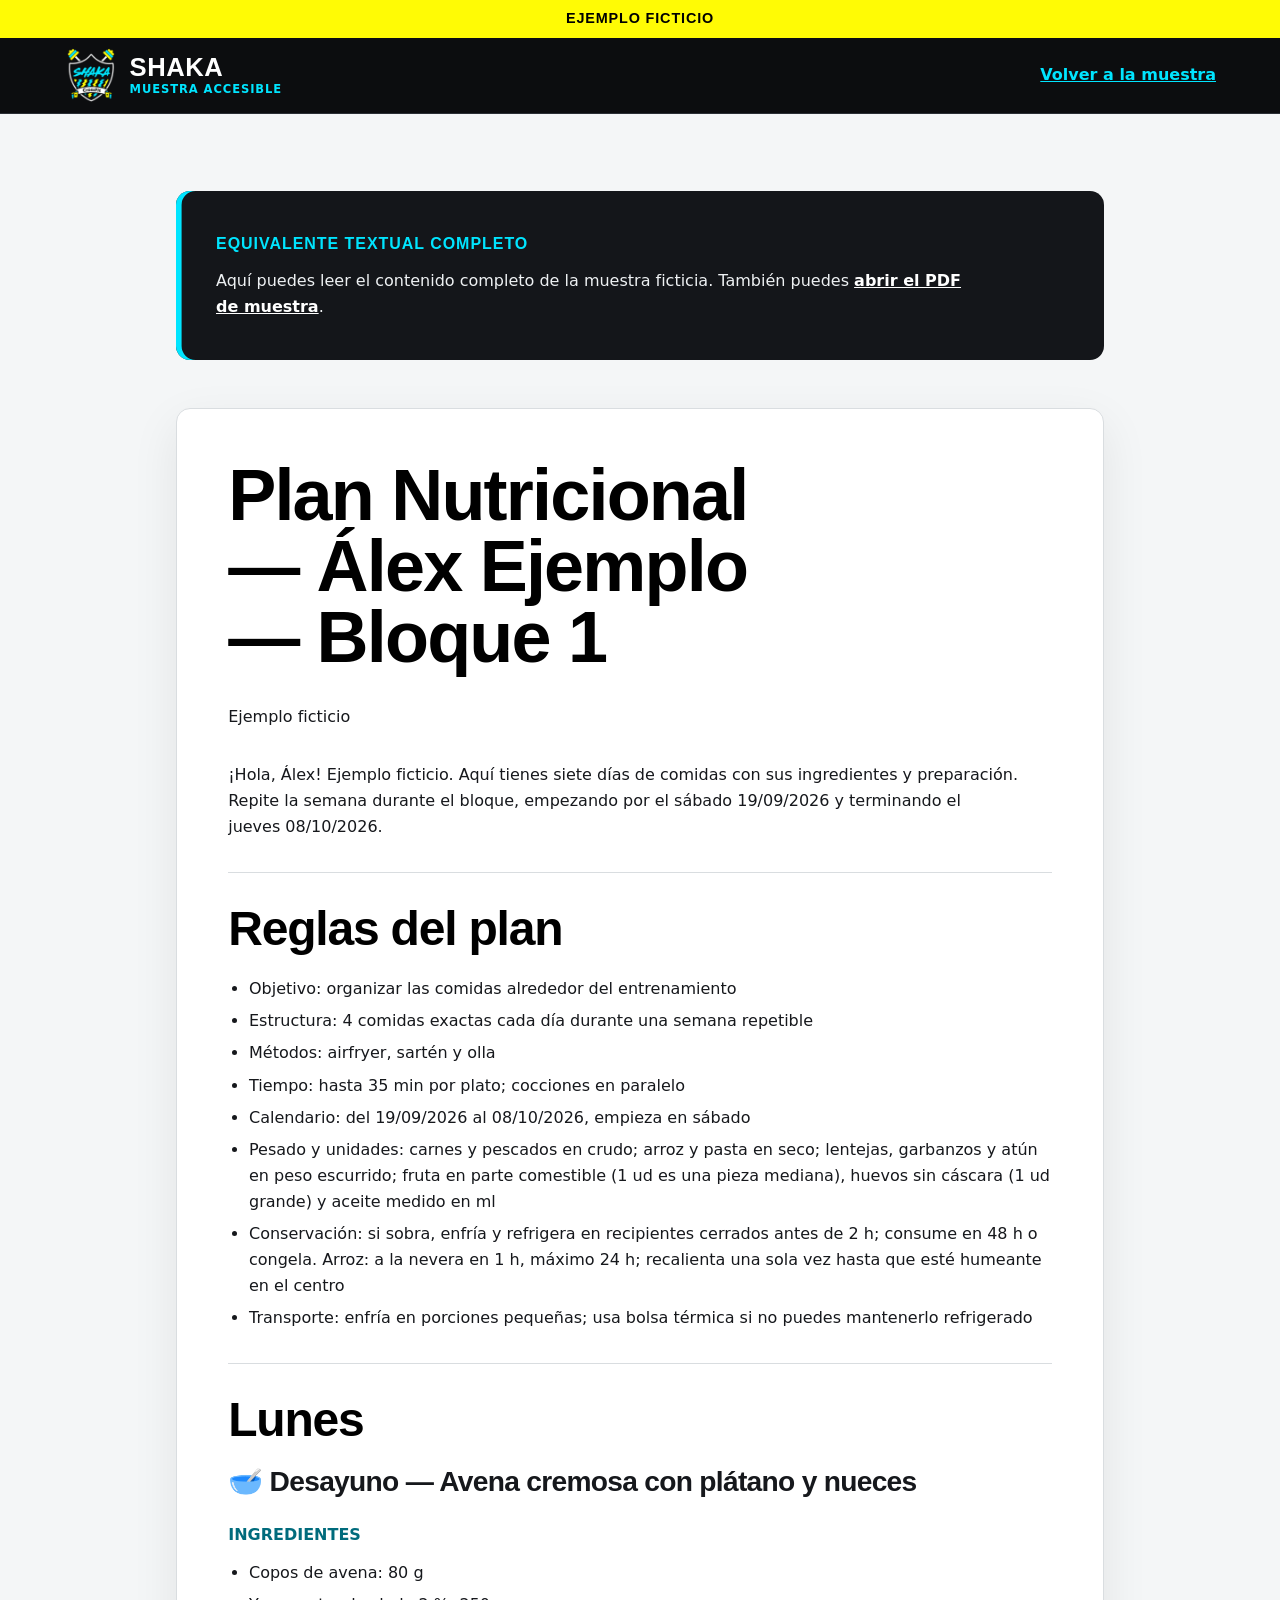
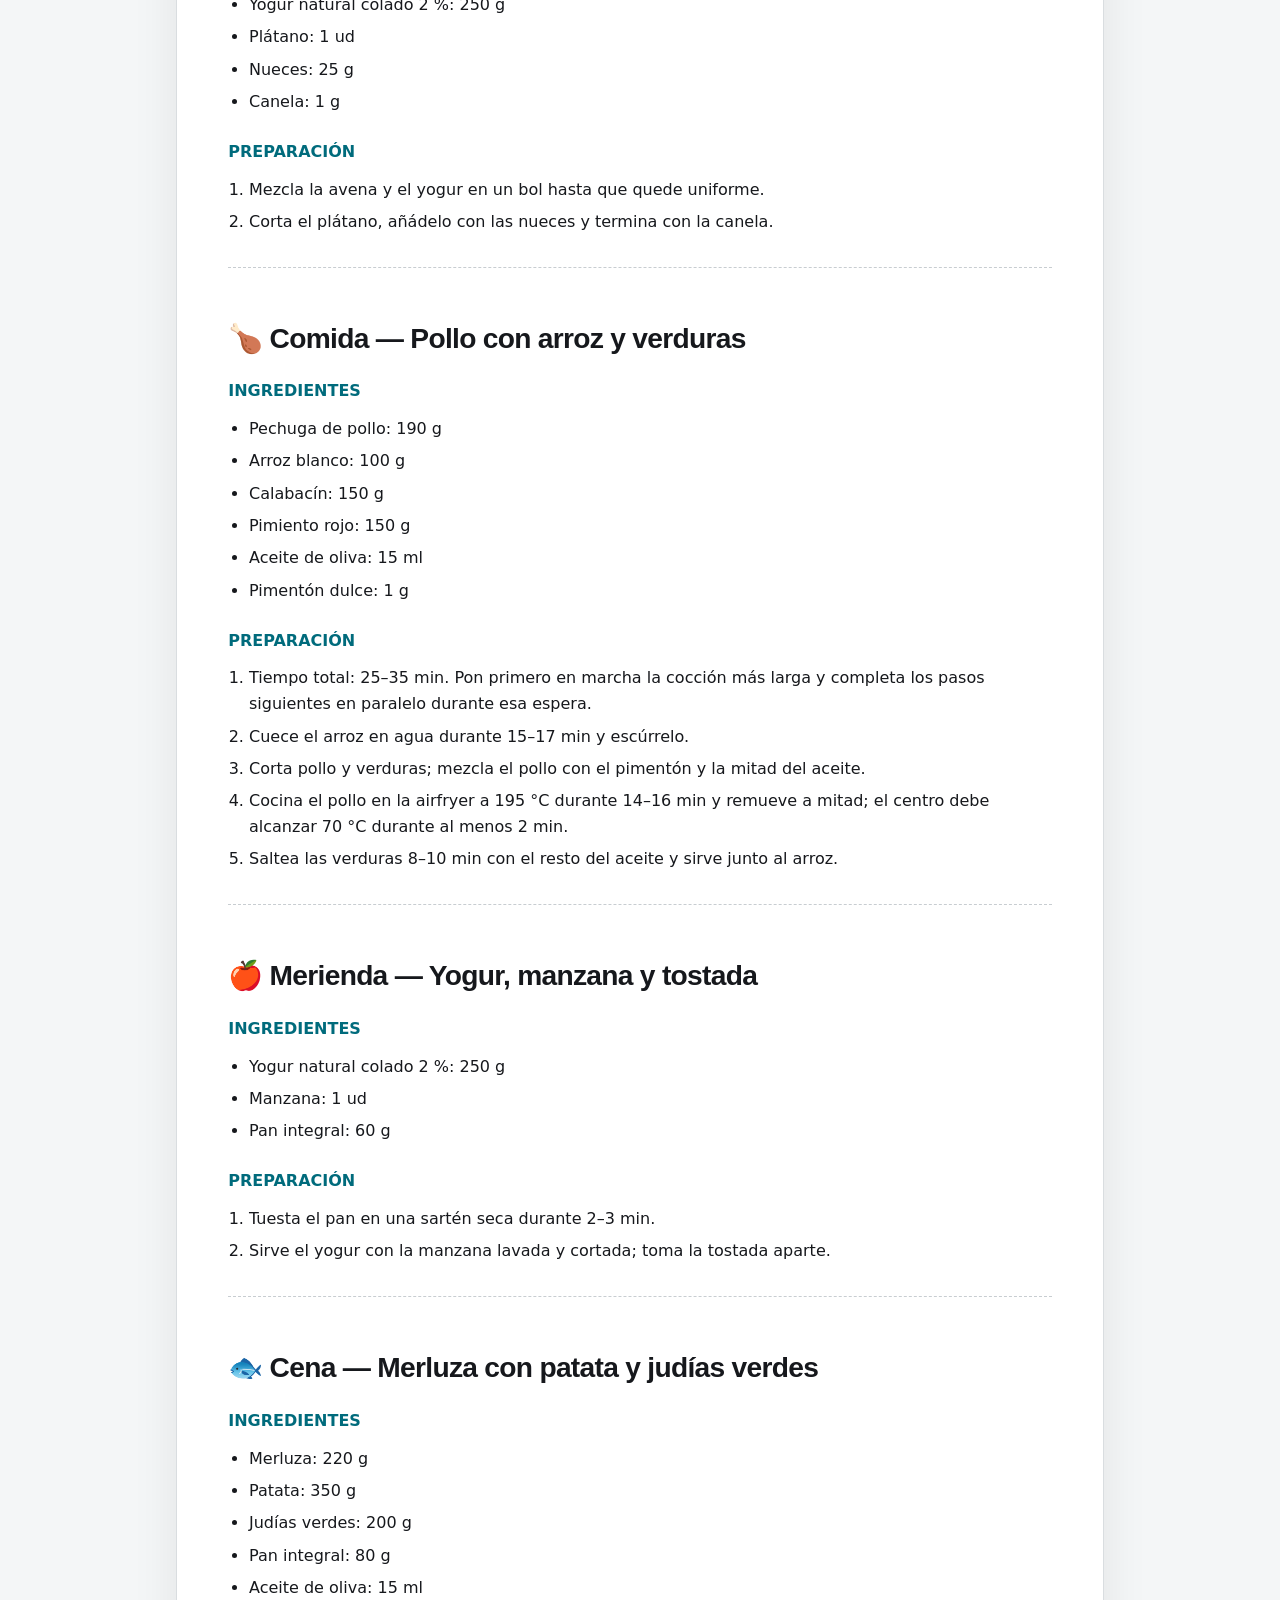
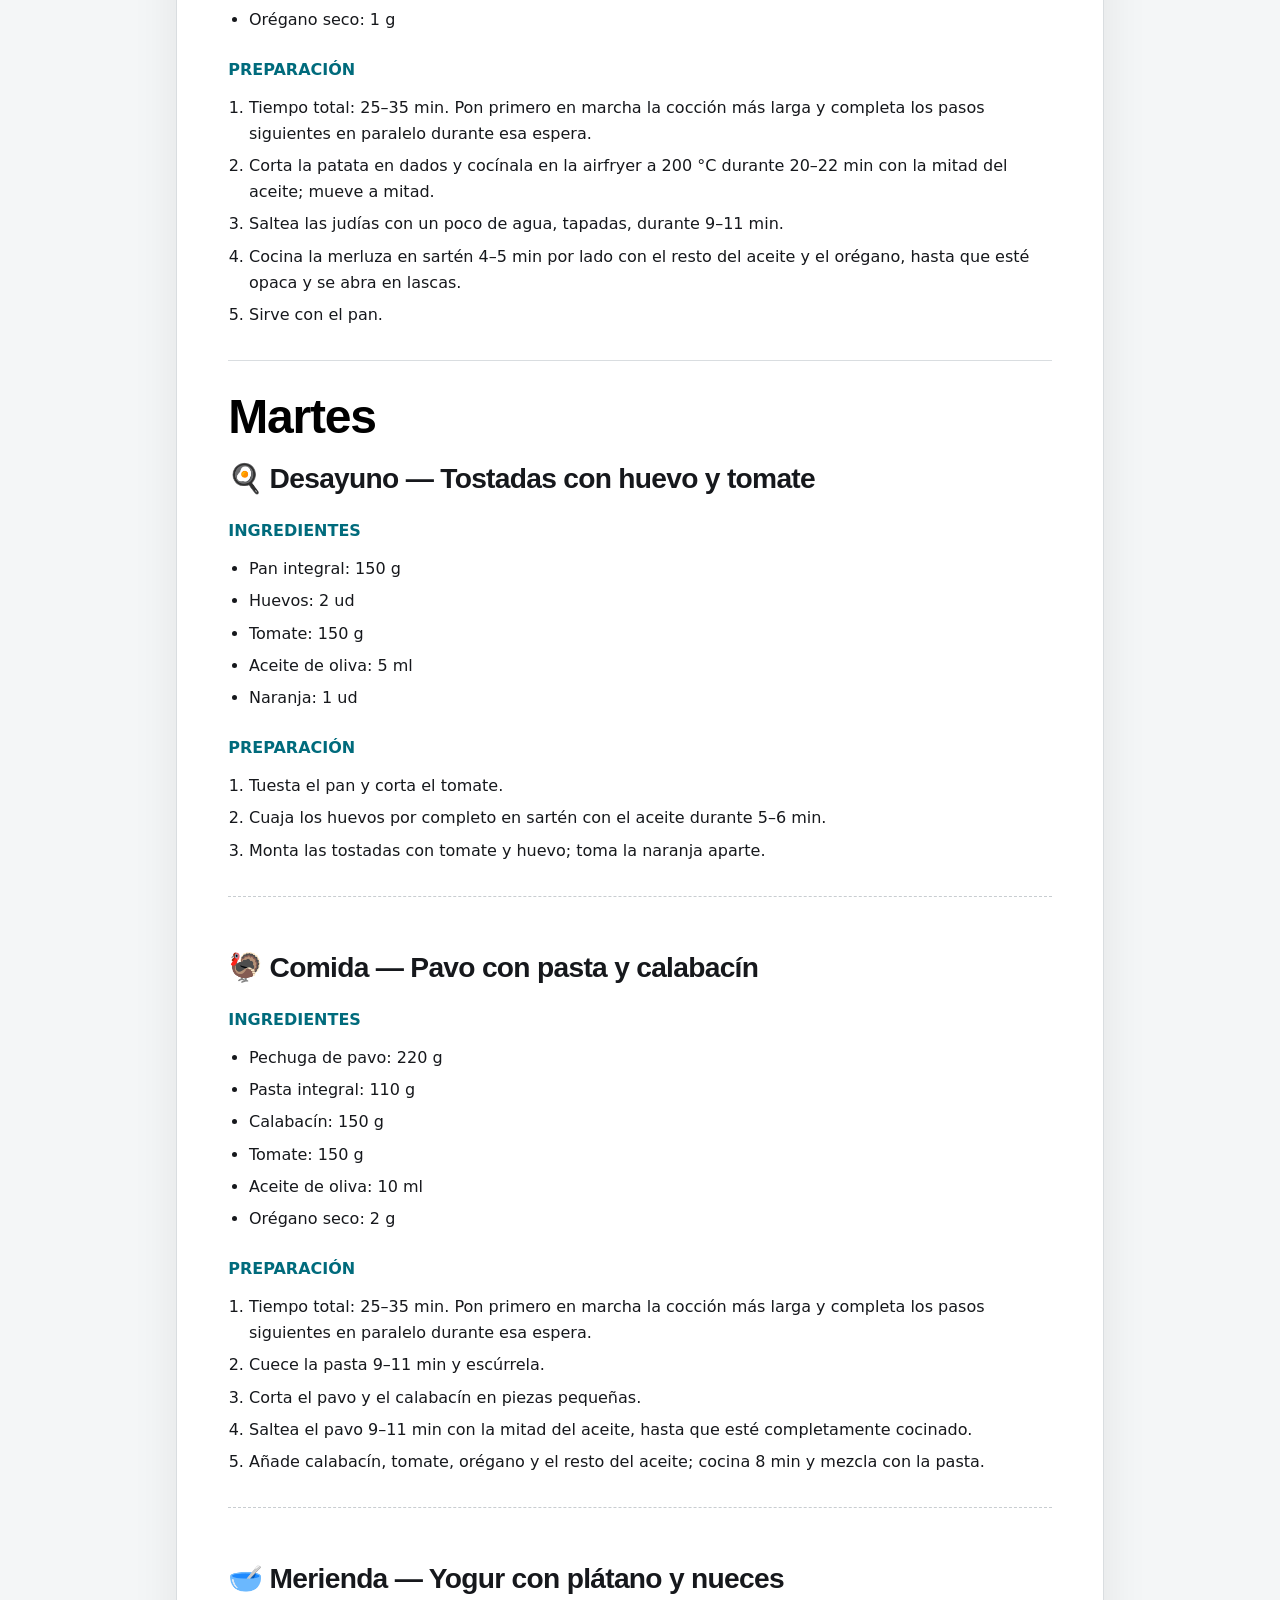
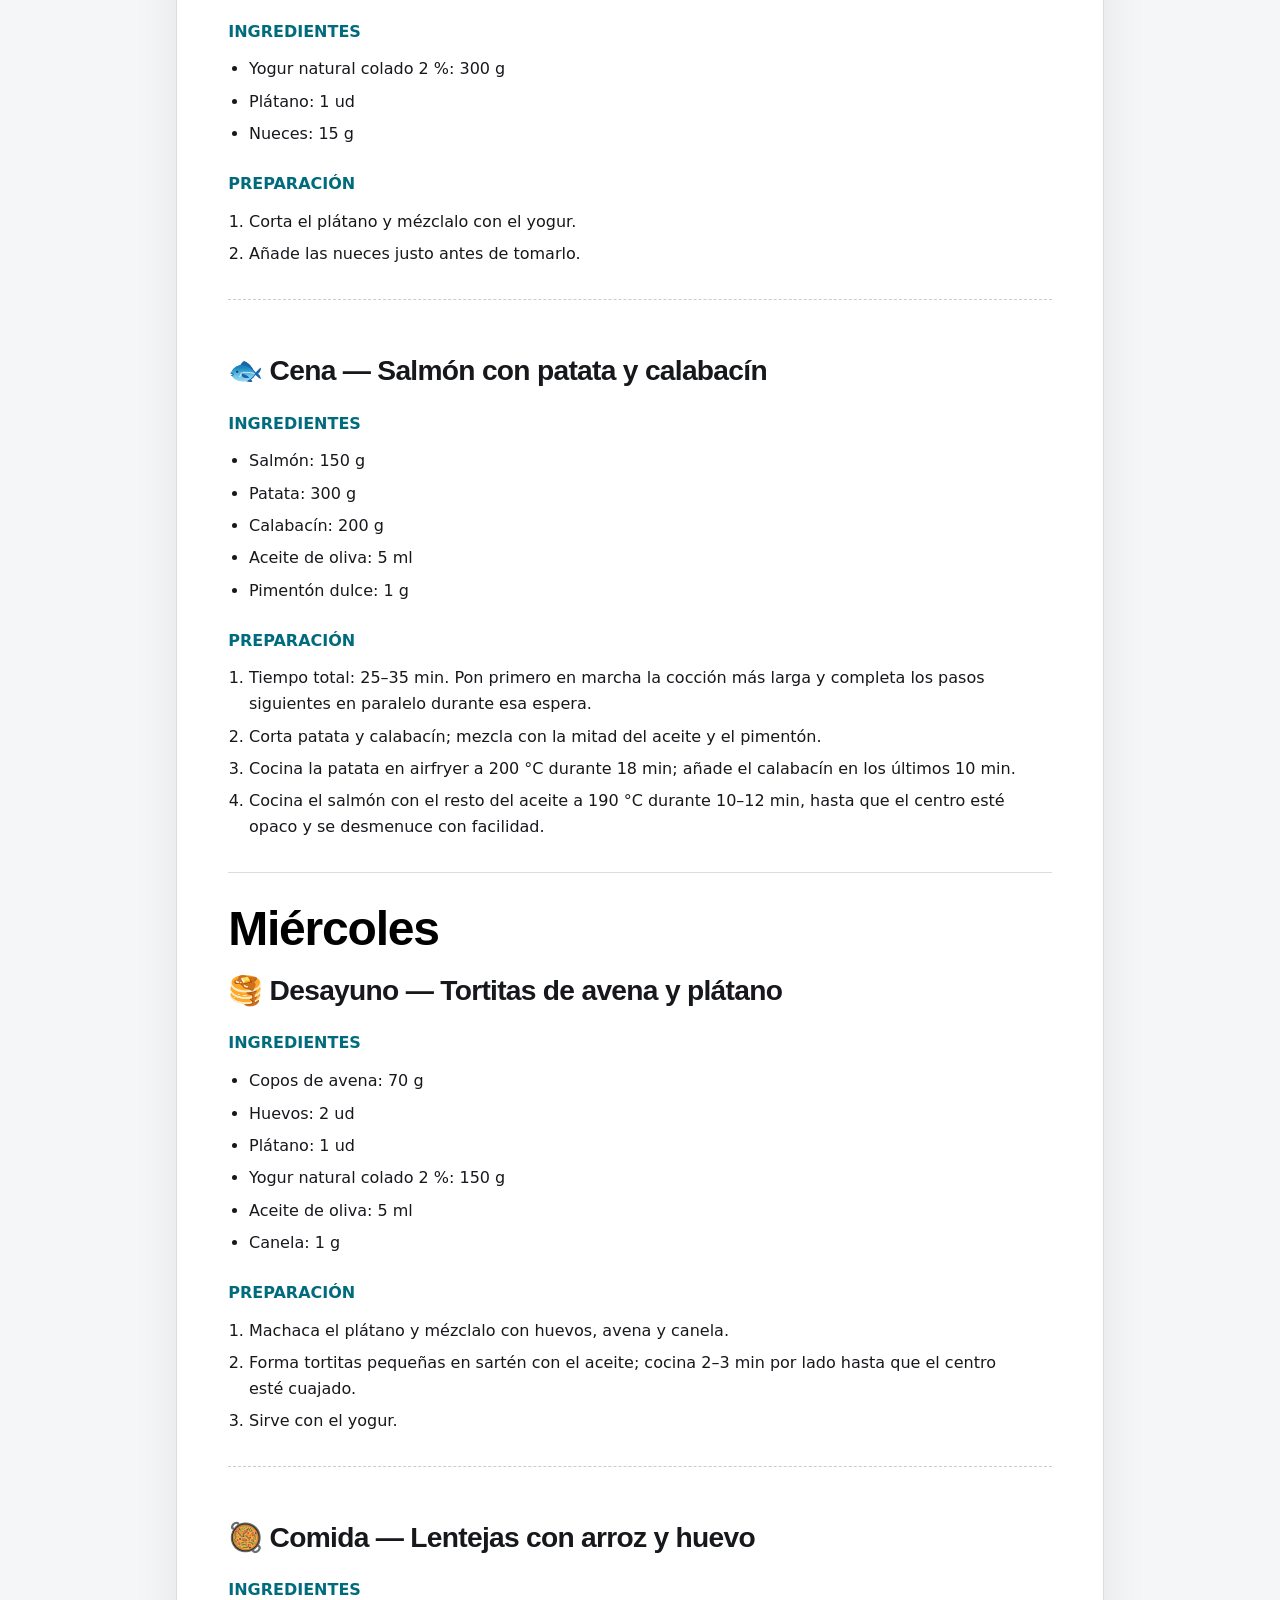
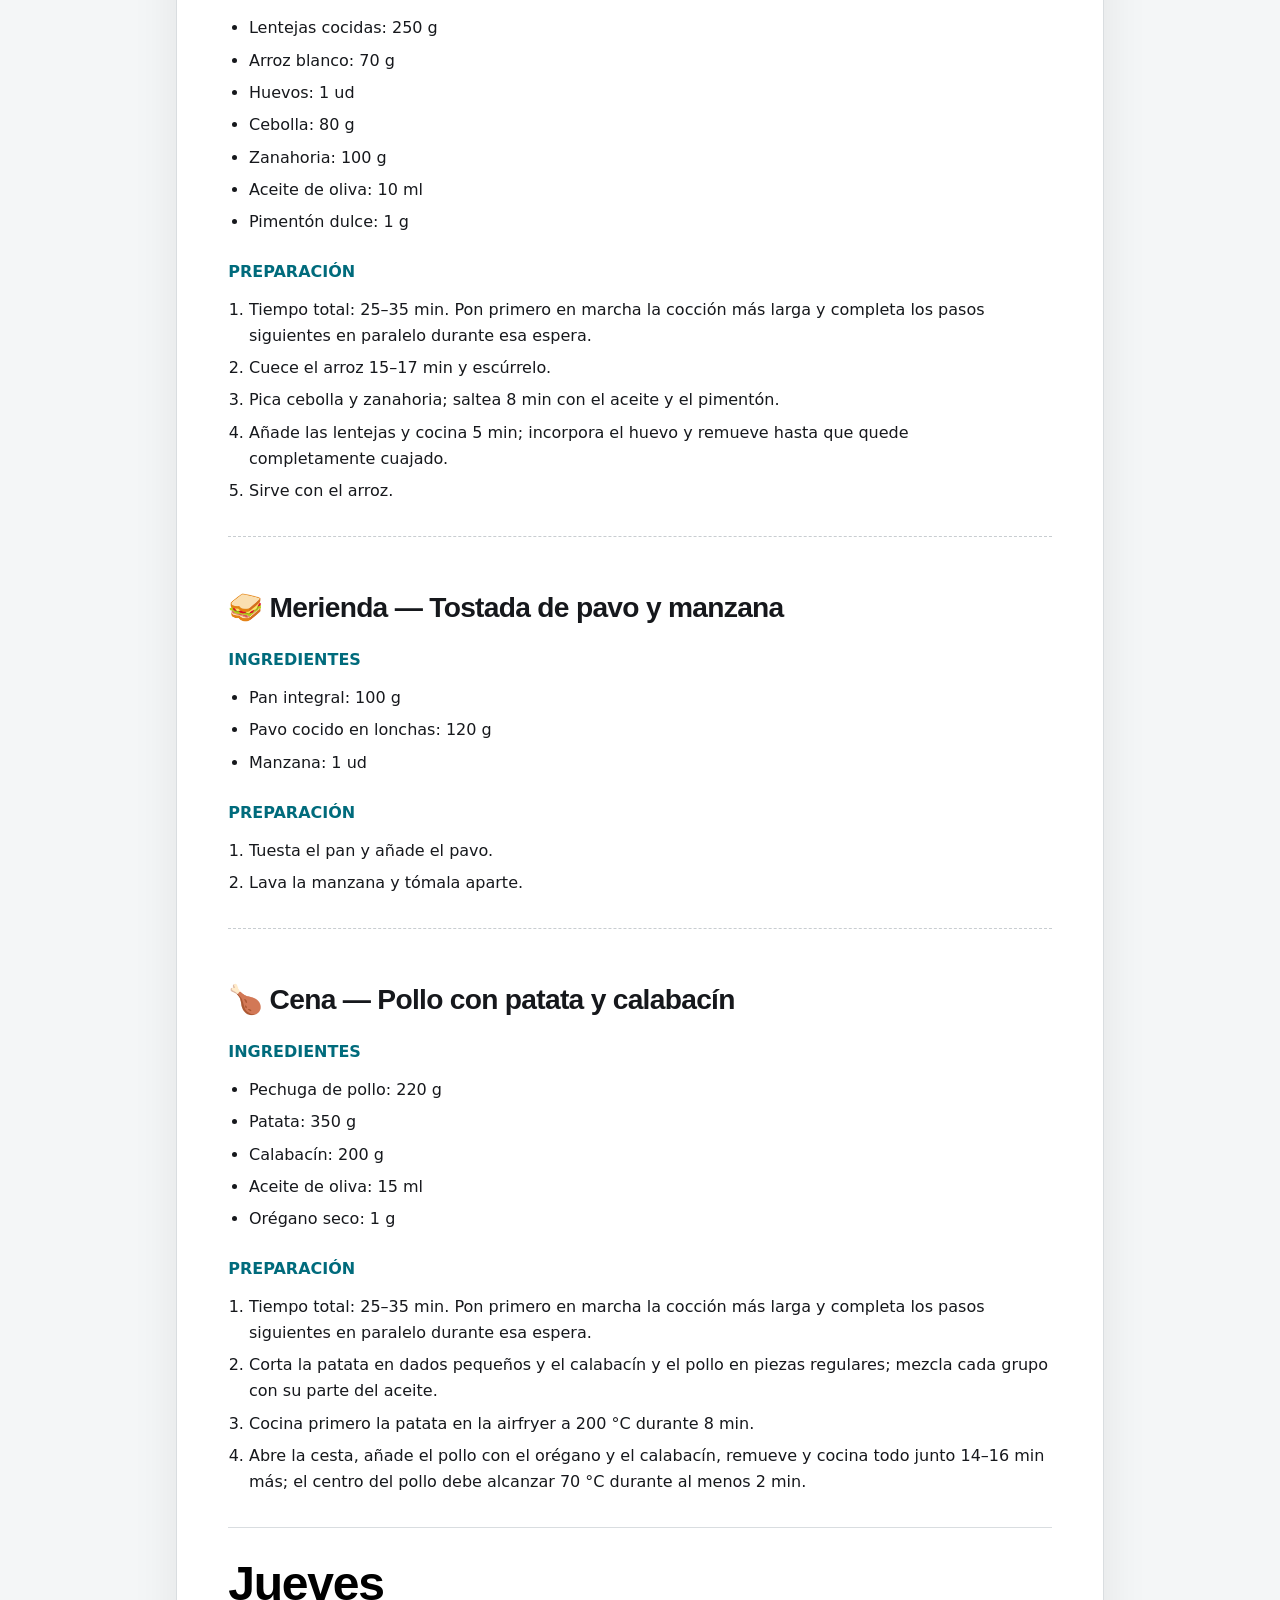
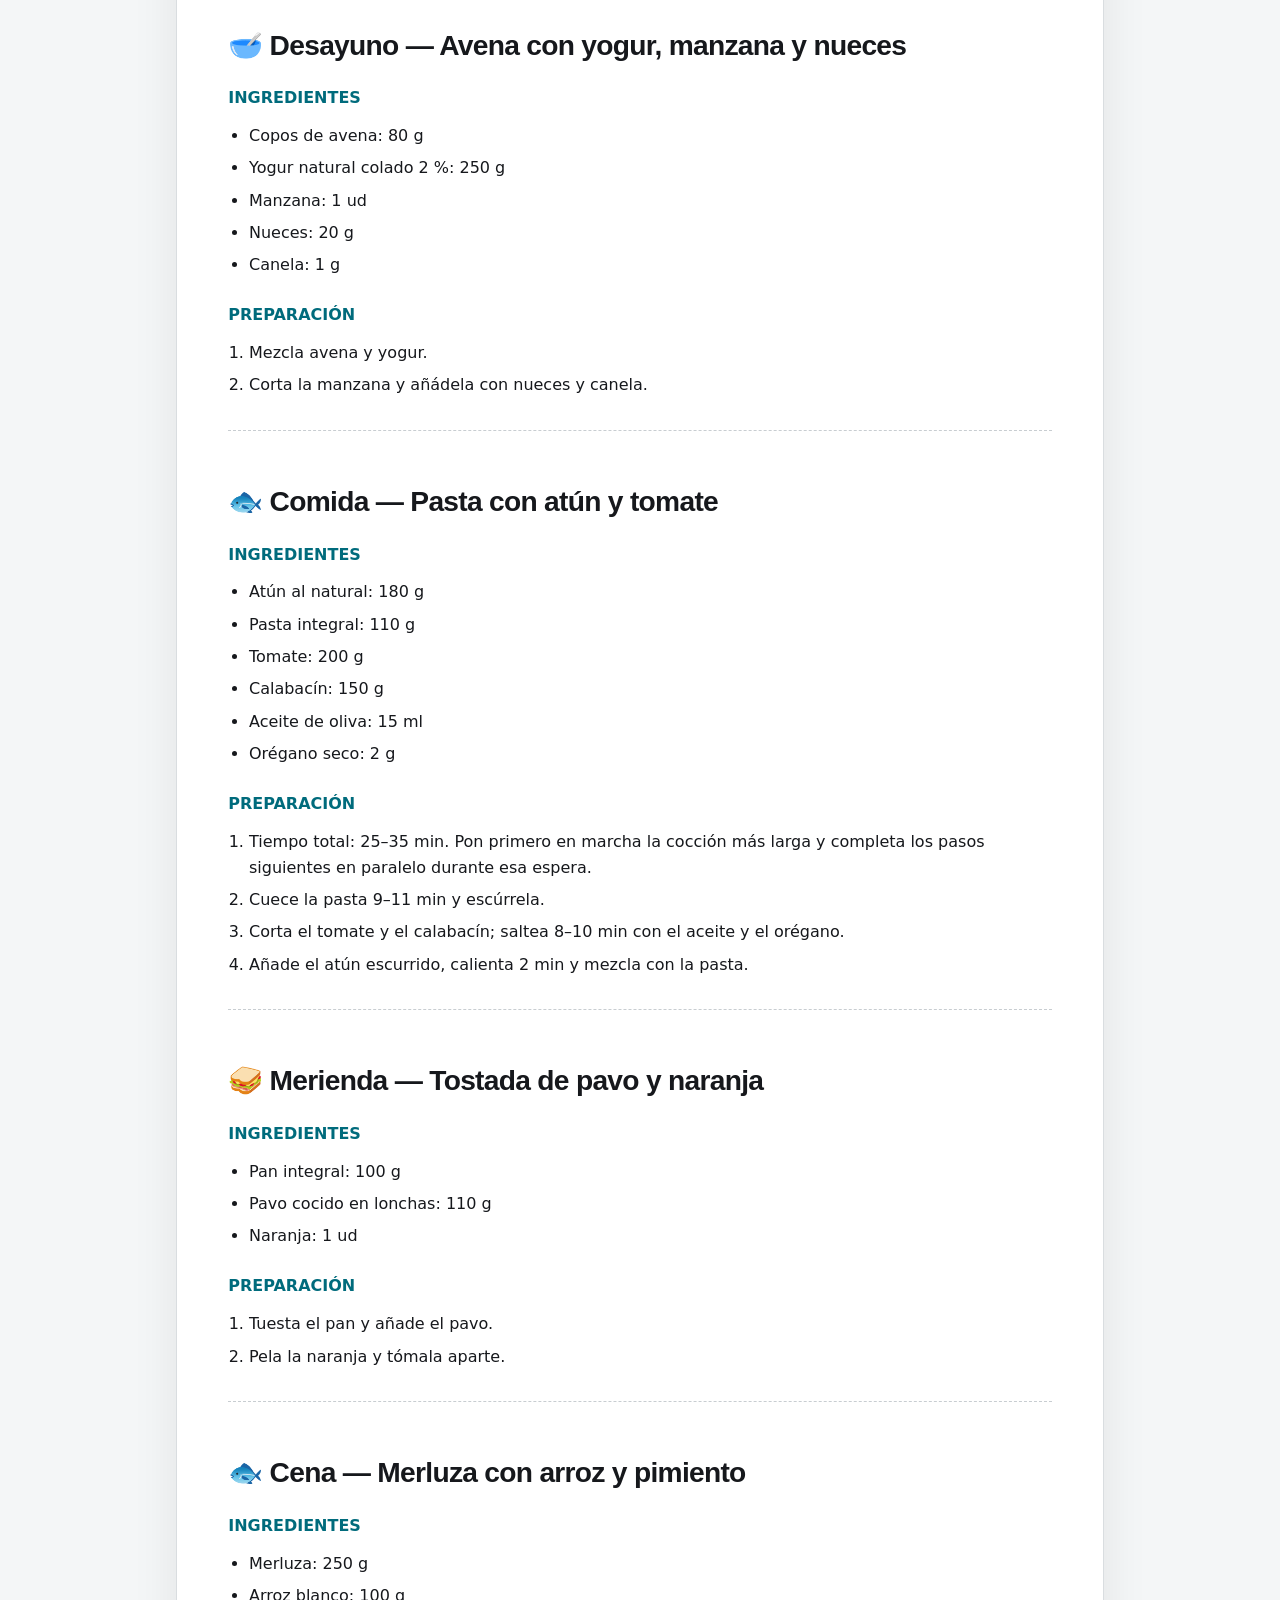
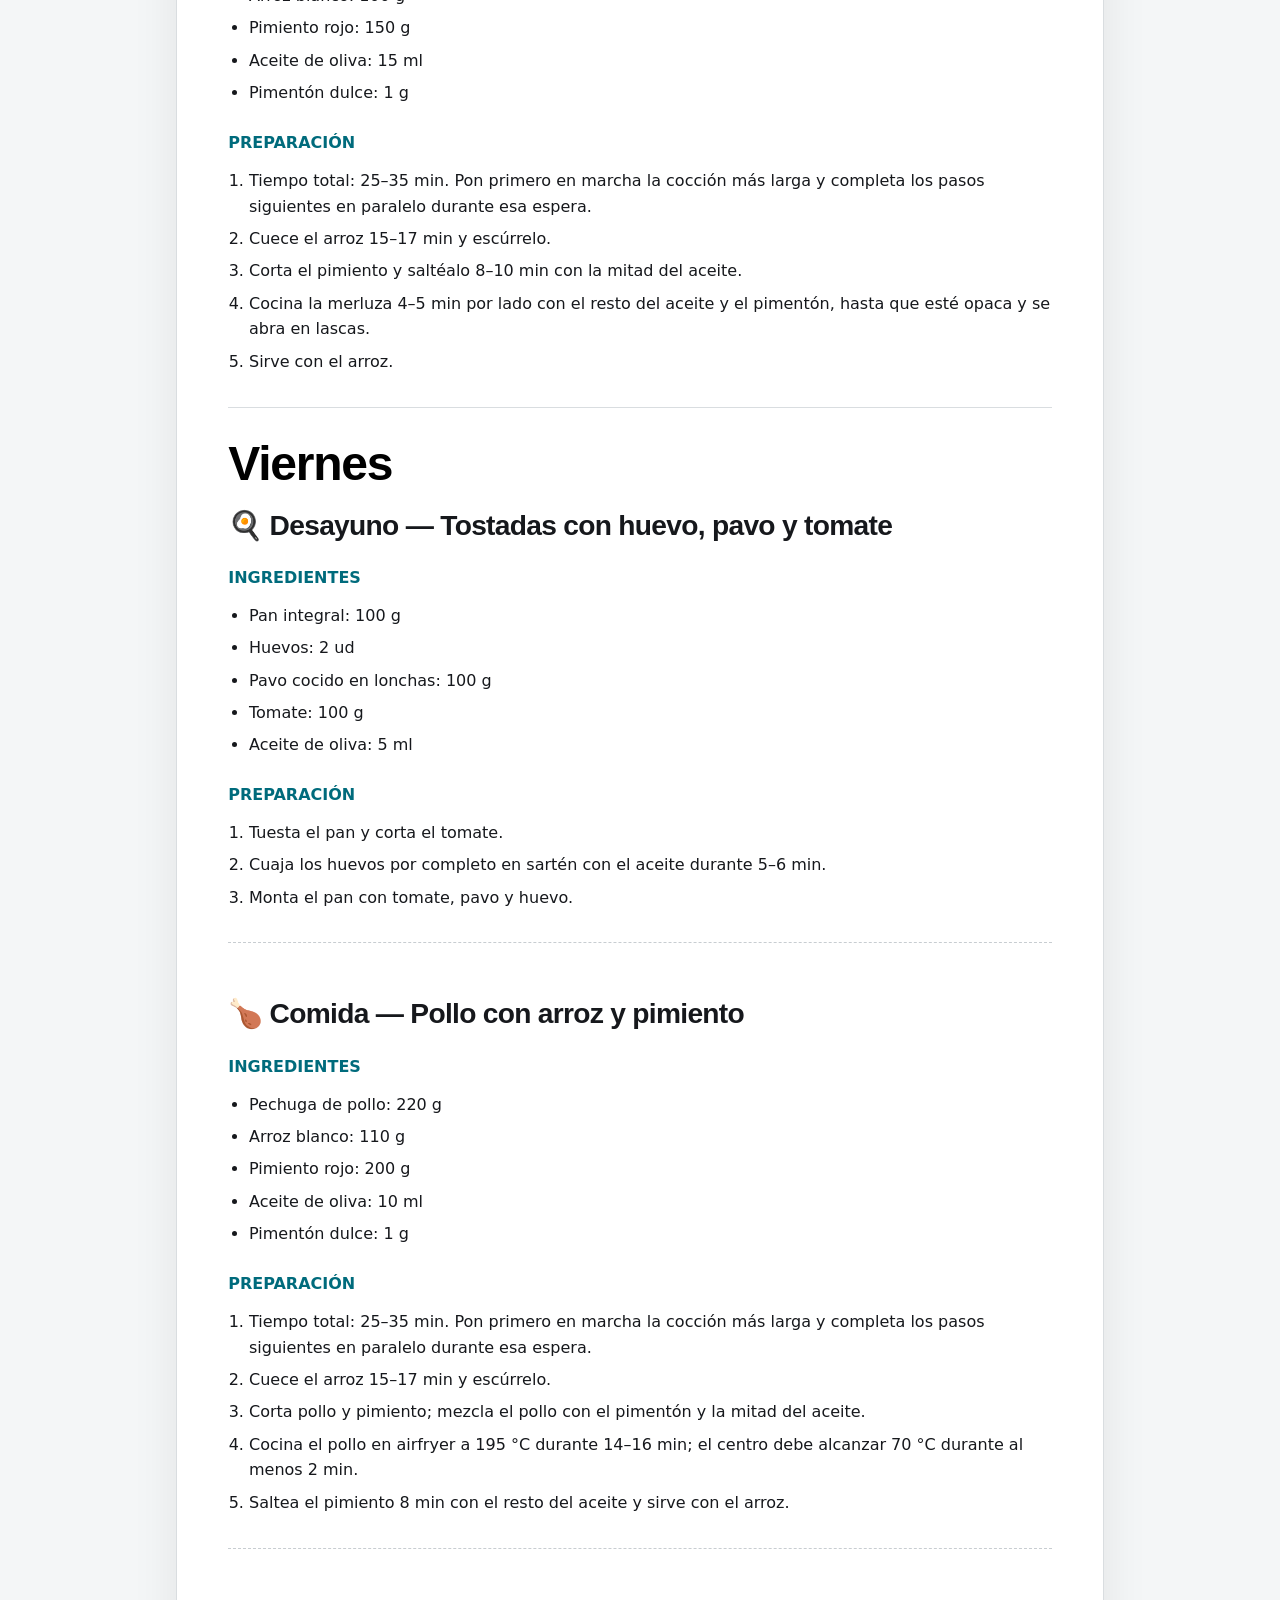
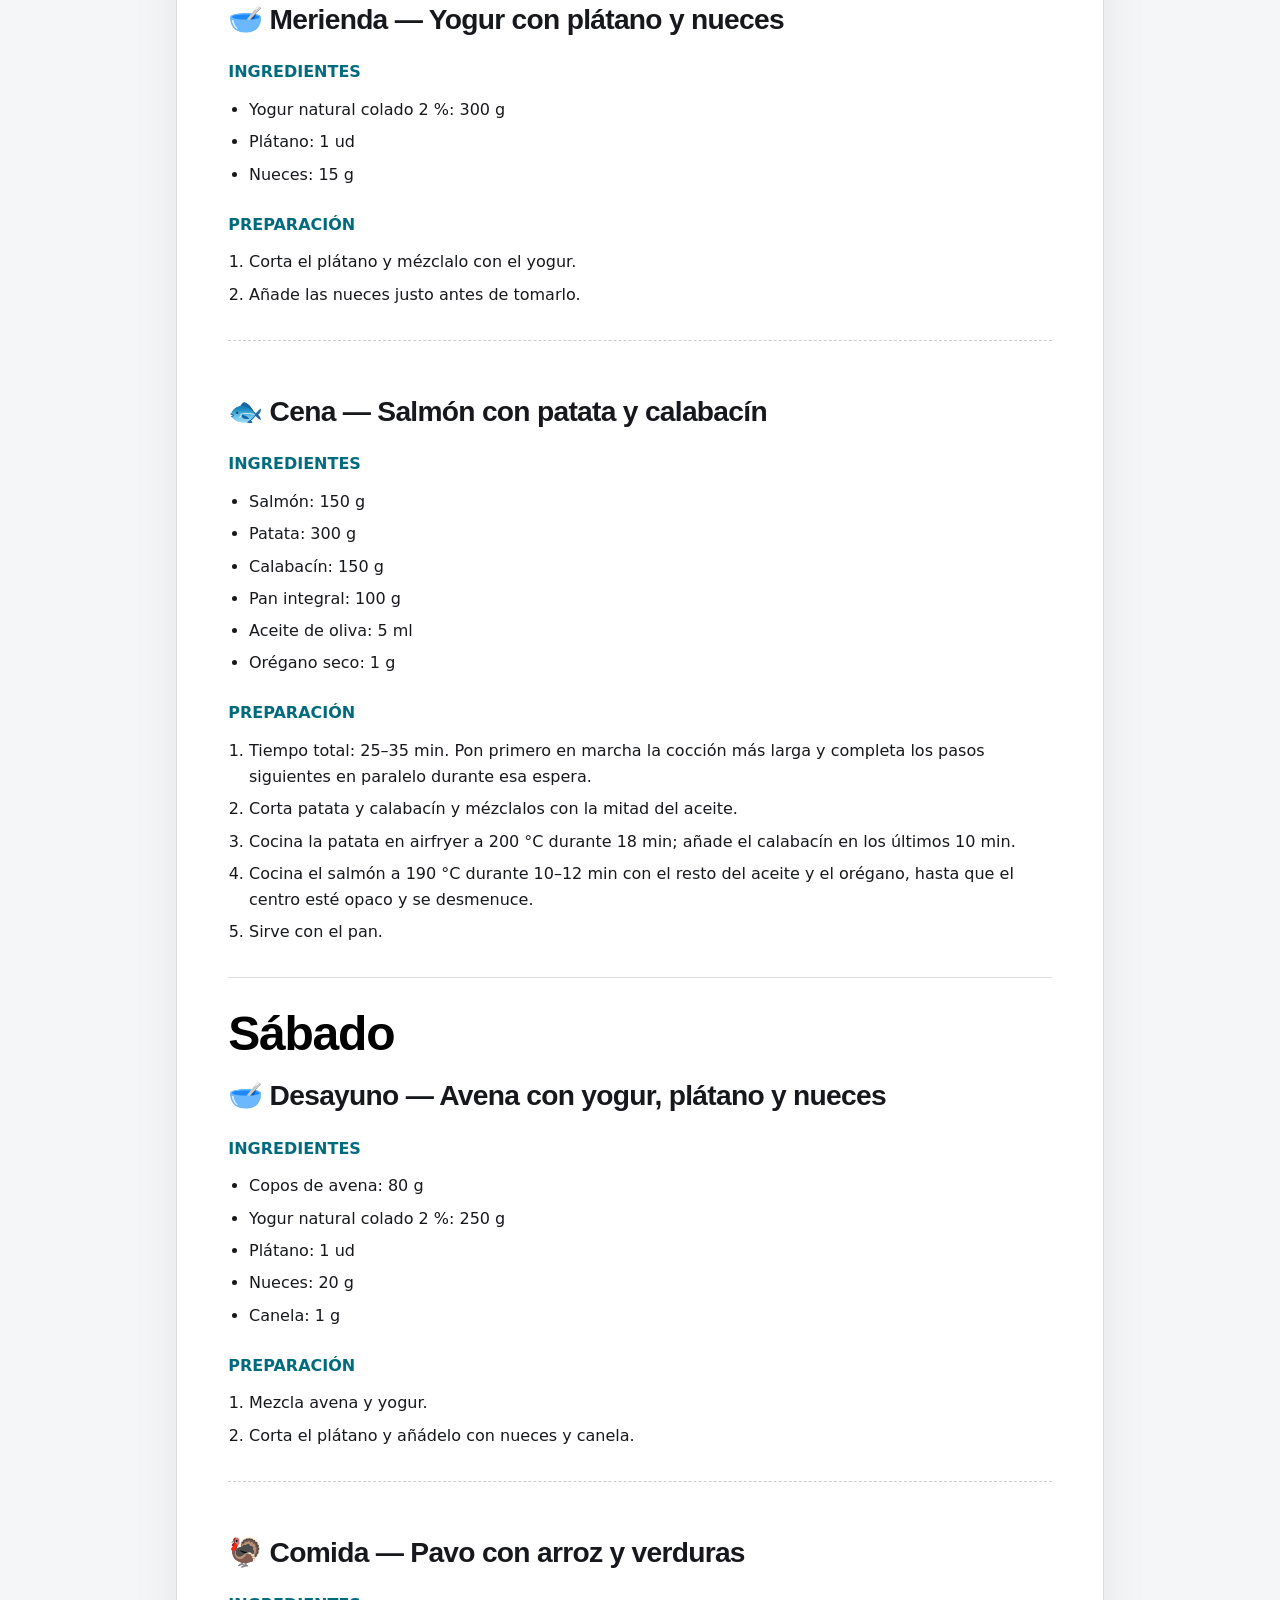
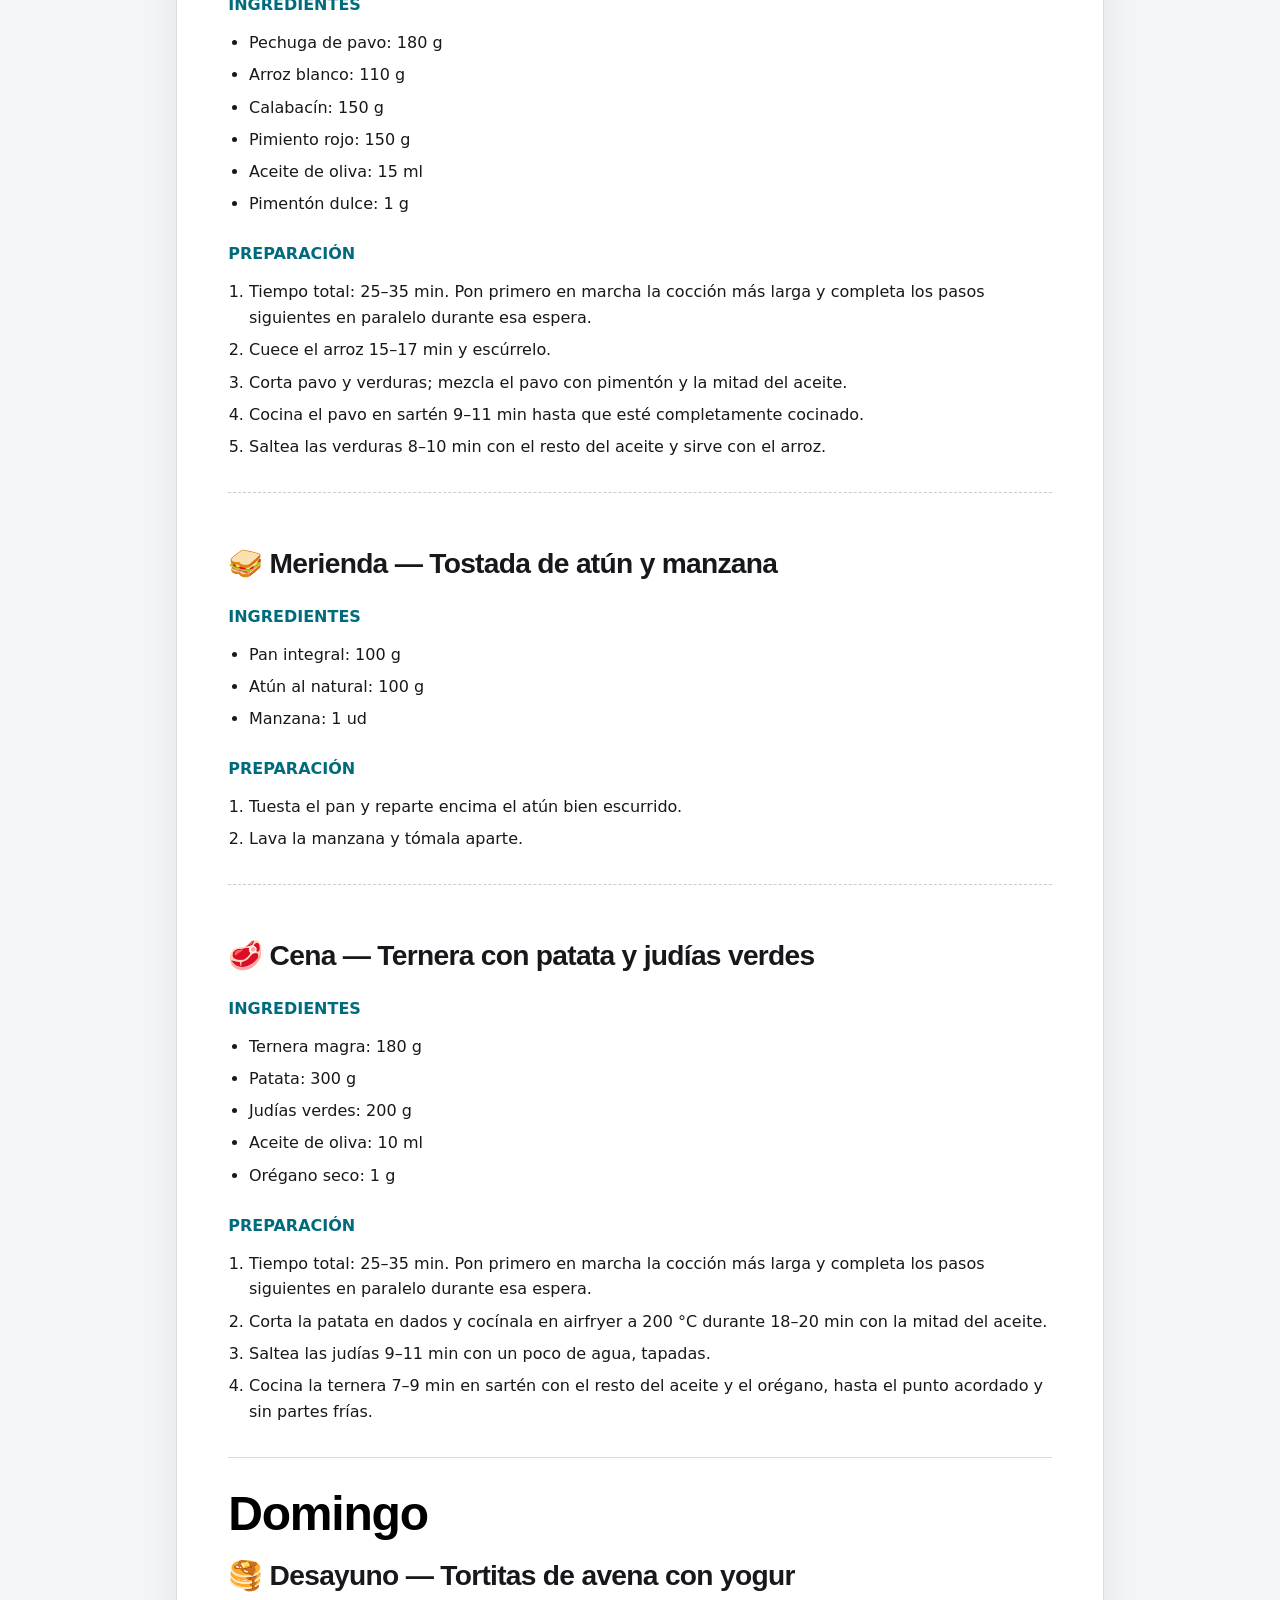
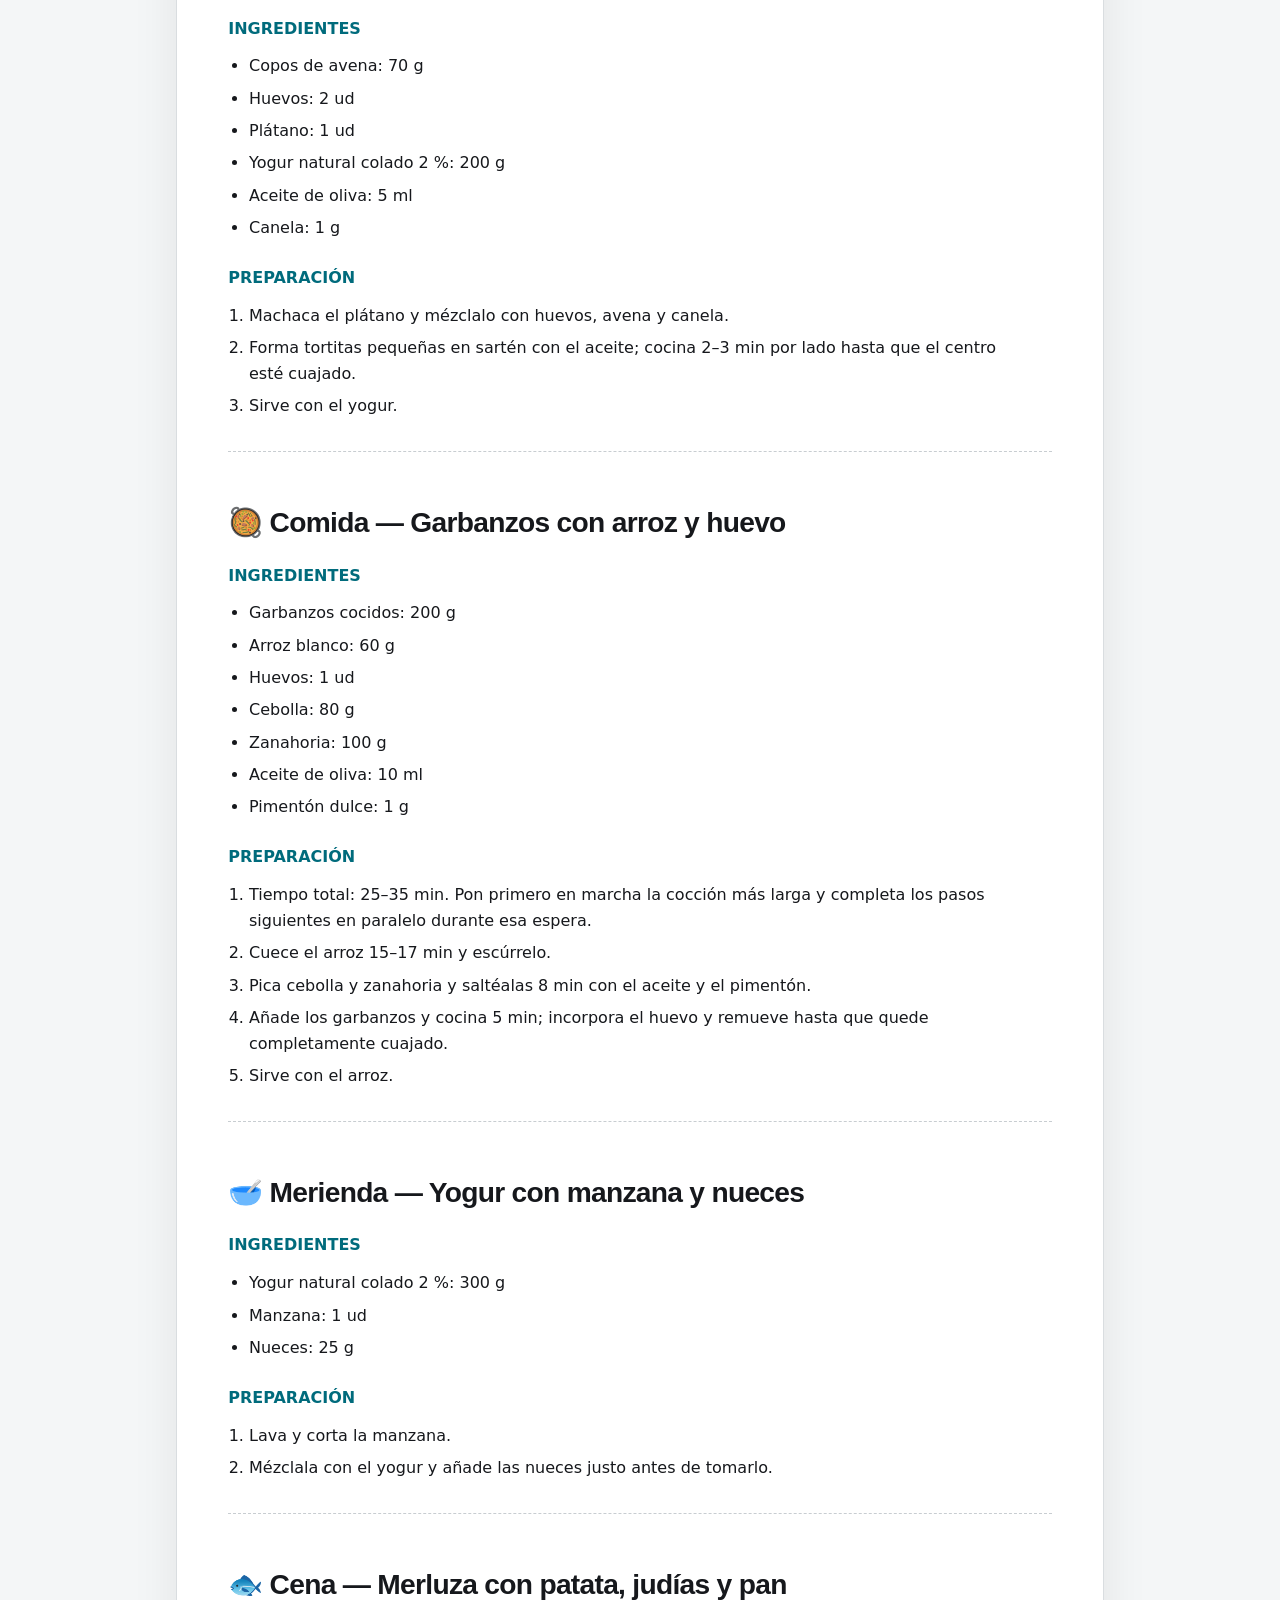
==== commit 5896543a: "Simplify nutrition sample and sharpen PDF previews" ====
--- a/muestra-accesible.html
+++ b/muestra-accesible.html
@@ -2,20 +2,19 @@
 <html lang="es"><head><meta charset="utf-8"><meta name="viewport" content="width=device-width, initial-scale=1"><meta name="robots" content="index, follow"><meta http-equiv="Content-Security-Policy" content="default-src 'self'; img-src 'self' data:; style-src 'self' https://fonts.googleapis.com; font-src https://fonts.gstatic.com; script-src 'none'; connect-src 'none'; form-action 'none'; base-uri 'self'"><title>Muestra accesible · Guía Shaka</title><link rel="icon" href="img/favicon.png" type="image/png"><link rel="stylesheet" href="https://fonts.googleapis.com/css2?family=Barlow+Condensed:wght@500;600;700;800&amp;family=Barlow:wght@400;500;600;700&amp;display=swap"><link rel="stylesheet" href="styles.css"></head>
 <body class="content-page"><div class="public-sample-label">Ejemplo ficticio</div><header class="simple-header"><a class="brand" href="index.html"><img src="img/logo-120.png" width="54" height="61" alt="Escudo de Shaka CrossFit"><span><strong>SHAKA</strong><small>MUESTRA ACCESIBLE</small></span></a><a href="index.html#muestra">Volver a la muestra</a></header><main class="prose-shell"><header class="content-hero"><p class="eyebrow">Equivalente textual completo</p><p>Aquí puedes leer el contenido completo de la muestra ficticia. También puedes <a href="downloads/muestra-plan-ficticio.pdf">abrir el PDF de muestra</a>.</p></header><div class="accessible-plan"><h1>Plan Nutricional — Álex Ejemplo — Bloque 1</h1>
 <p>Ejemplo ficticio</p>
-<p>¡Hola, Álex! Ejemplo ficticio. Esta muestra enseña cómo se organiza el bloque 1 del sábado 19/09/2026 al jueves 08/10/2026. Sigue el día de la semana que corresponda, empezando por el sábado. Está pensada para una persona ficticia que entrena cuatro días, prefiere cuatro comidas y cocina con airfryer, sartén u olla. No contiene suplementos automáticos.</p>
+<p>¡Hola, Álex! Ejemplo ficticio. Aquí tienes siete días de comidas con sus ingredientes y preparación. Repite la semana durante el bloque, empezando por el sábado 19/09/2026 y terminando el jueves 08/10/2026.</p>
 <section class="plan-day"><h2>Reglas del plan</h2>
 <ul>
-<li>Objetivo: ejemplo de adaptación para acompañar el entrenamiento sin convertir la guía en consulta clínica</li>
+<li>Objetivo: organizar las comidas alrededor del entrenamiento</li>
 <li>Estructura: 4 comidas exactas cada día durante una semana repetible</li>
 <li>Métodos: airfryer, sartén y olla</li>
-<li>Tiempo: máximo 35 min por plato; cuando coincidan varias cocciones, se hacen en paralelo como indica cada receta</li>
-<li>Calendario: empieza el sábado 19 de septiembre de 2026 y termina el jueves 8 de octubre de 2026</li>
+<li>Tiempo: hasta 35 min por plato; cocciones en paralelo</li>
+<li>Calendario: del 19/09/2026 al 08/10/2026, empieza en sábado</li>
 <li>Pesado y unidades: carnes y pescados en crudo; arroz y pasta en seco; lentejas, garbanzos y atún en peso escurrido; fruta en parte comestible (1 ud es una pieza mediana), huevos sin cáscara (1 ud grande) y aceite medido en ml</li>
-<li>Conservación: refrigera lo cocinado cuanto antes en recipientes cerrados; no dejes sobras más de 2 horas a temperatura ambiente</li>
-<li>Preparación anticipada: enfría en porciones pequeñas y transporta en bolsa térmica cuando no puedas mantener el alimento refrigerado</li>
-</ul>
-</section>
-<section class="batch-accessible"><h2>Preparación para 2 días · Lunes + Martes</h2><h3>Reparto exacto por plato</h3><table><tbody><tr><th>Lunes · Comida</th><td><strong>Pollo con arroz y verduras</strong><br>Pechuga de pollo 190 g · Arroz blanco 100 g · Calabacín 150 g · Pimiento rojo 150 g · Aceite de oliva 15 ml · Pimentón dulce 1 g</td></tr><tr><th>Lunes · Cena</th><td><strong>Merluza con patata y judías verdes</strong><br>Merluza 220 g · Patata 350 g · Judías verdes 200 g · Pan integral 80 g · Aceite de oliva 15 ml · Orégano seco 1 g</td></tr><tr><th>Martes · Comida</th><td><strong>Pavo con pasta y calabacín</strong><br>Pechuga de pavo 220 g · Pasta integral 110 g · Calabacín 150 g · Tomate 150 g · Aceite de oliva 10 ml · Orégano seco 2 g</td></tr><tr><th>Martes · Cena</th><td><strong>Salmón con patata y calabacín</strong><br>Salmón 150 g · Patata 300 g · Calabacín 200 g · Aceite de oliva 5 ml · Pimentón dulce 1 g</td></tr></tbody></table><h3>Cantidades totales</h3><table><tbody><tr><td>Pechuga de pollo</td><td>190 g</td><td>cruda</td></tr><tr><td>Arroz blanco</td><td>100 g</td><td>seco</td></tr><tr><td>Calabacín</td><td>500 g</td><td>según receta</td></tr><tr><td>Pimiento rojo</td><td>150 g</td><td>según receta</td></tr><tr><td>Aceite de oliva</td><td>45 ml</td><td>según receta</td></tr><tr><td>Pimentón dulce</td><td>2 g</td><td>según receta</td></tr><tr><td>Merluza</td><td>220 g</td><td>cruda</td></tr><tr><td>Patata</td><td>650 g</td><td>cruda</td></tr><tr><td>Judías verdes</td><td>200 g</td><td>según receta</td></tr><tr><td>Pan integral</td><td>80 g</td><td>según receta</td></tr><tr><td>Orégano seco</td><td>3 g</td><td>según receta</td></tr><tr><td>Pechuga de pavo</td><td>220 g</td><td>cruda</td></tr><tr><td>Pasta integral</td><td>110 g</td><td>seca</td></tr><tr><td>Tomate</td><td>150 g</td><td>según receta</td></tr><tr><td>Salmón</td><td>150 g</td><td>crudo</td></tr></tbody></table><h3>Cocina y reparte</h3><ol><li>Etiqueta cuatro recipientes con día y comida o cena. Pesa primero los totales y después separa la cantidad exacta de cada plato.</li><li>Lava y corta juntas las verduras compatibles; separa cada ración antes de añadir aceite o condimentos.</li><li>Cuece el arroz del lunes y la pasta del martes en sus propios recipientes. Mientras, cocina pollo, pavo y verduras en las tandas que permita el equipo sin amontonarlos.</li><li>Prepara merluza, patata y judías del lunes; cocina después salmón, patata y calabacín del martes si la capacidad exige otra tanda.</li><li>Sirve la comida del lunes y deja cada una de las otras tres raciones en su recipiente identificado.</li></ol><h3>Cómo lo guardas y lo tomas</h3><ol><li>Cena del lunes: enfría y refrigera dentro de 2 h; a la hora de cenar recalienta esa única porción una vez hasta que esté humeante. No la dejes fuera desde la comida.</li><li>Comida y cena del martes: enfría y refrigera dentro de 2 h; consúmelas dentro de 48 h o congélalas. Recalienta una sola vez hasta que estén humeantes.</li><li>Conserva la pasta, el pavo y las verduras del martes juntos solo si el recipiente permite enfriarlos con rapidez; en caso contrario, enfría porciones separadas y júntalas al servir.</li></ol><p><strong>Estos totales ya pertenecen a las recetas: no se suman otra vez a la compra.</strong></p></section>
+<li>Conservación: si sobra, enfría y refrigera en recipientes cerrados antes de 2 h; consume en 48 h o congela. Arroz: a la nevera en 1 h, máximo 24 h; recalienta una sola vez hasta que esté humeante en el centro</li>
+<li>Transporte: enfría en porciones pequeñas; usa bolsa térmica si no puedes mantenerlo refrigerado</li>
+</ul>
+</section>
 <section class="plan-day"><h2>Lunes</h2>
 <article class="meal"><h3>🥣 Desayuno — Avena cremosa con plátano y nueces</h3>
 <h4>Ingredientes</h4><ul>
@@ -135,7 +134,6 @@
 </ol>
 </article>
 </section>
-<section class="batch-accessible"><h2>Preparación para 2 días · Miércoles + Jueves</h2><h3>Reparto exacto por plato</h3><table><tbody><tr><th>Miércoles · Comida</th><td><strong>Lentejas con arroz y huevo</strong><br>Lentejas cocidas 250 g · Arroz blanco 70 g · Huevos 1 ud · Cebolla 80 g · Zanahoria 100 g · Aceite de oliva 10 ml · Pimentón dulce 1 g</td></tr><tr><th>Miércoles · Cena</th><td><strong>Pollo con patata y calabacín</strong><br>Pechuga de pollo 220 g · Patata 350 g · Calabacín 200 g · Aceite de oliva 15 ml · Orégano seco 1 g</td></tr><tr><th>Jueves · Comida</th><td><strong>Pasta con atún y tomate</strong><br>Atún al natural 180 g · Pasta integral 110 g · Tomate 200 g · Calabacín 150 g · Aceite de oliva 15 ml · Orégano seco 2 g</td></tr><tr><th>Jueves · Cena</th><td><strong>Merluza con arroz y pimiento</strong><br>Merluza 250 g · Arroz blanco 100 g · Pimiento rojo 150 g · Aceite de oliva 15 ml · Pimentón dulce 1 g</td></tr></tbody></table><h3>Cantidades totales</h3><table><tbody><tr><td>Lentejas cocidas</td><td>250 g</td><td>peso escurrido</td></tr><tr><td>Arroz blanco</td><td>170 g</td><td>seco</td></tr><tr><td>Huevos</td><td>1 ud</td><td>según receta</td></tr><tr><td>Cebolla</td><td>80 g</td><td>según receta</td></tr><tr><td>Zanahoria</td><td>100 g</td><td>según receta</td></tr><tr><td>Aceite de oliva</td><td>55 ml</td><td>según receta</td></tr><tr><td>Pimentón dulce</td><td>2 g</td><td>según receta</td></tr><tr><td>Pechuga de pollo</td><td>220 g</td><td>cruda</td></tr><tr><td>Patata</td><td>350 g</td><td>cruda</td></tr><tr><td>Calabacín</td><td>350 g</td><td>según receta</td></tr><tr><td>Orégano seco</td><td>3 g</td><td>según receta</td></tr><tr><td>Atún al natural</td><td>180 g</td><td>peso escurrido</td></tr><tr><td>Pasta integral</td><td>110 g</td><td>seca</td></tr><tr><td>Tomate</td><td>200 g</td><td>según receta</td></tr><tr><td>Merluza</td><td>250 g</td><td>cruda</td></tr><tr><td>Pimiento rojo</td><td>150 g</td><td>según receta</td></tr></tbody></table><h3>Cocina y reparte</h3><ol><li>Etiqueta cuatro recipientes con día y comida o cena. Pesa los totales del bloque y divide después cada ingrediente según el reparto exacto.</li><li>Lava y corta cebolla, zanahoria, patata, calabacín, tomate y pimiento; mantén separados los cortes y condimentos de cada receta.</li><li>Cuece por separado el arroz del miércoles y el del jueves. Prepara a la vez las bases de sartén compatibles sin mezclar raciones.</li><li>Cocina el pollo del miércoles y la pasta con atún del jueves; deja la merluza y su pimiento en un recipiente distinto del arroz del jueves.</li><li>Sirve la comida del miércoles y enfría las otras tres raciones en recipientes poco profundos.</li></ol><h3>Cómo lo guardas y lo tomas</h3><ol><li>Cena del miércoles: enfría y refrigera dentro de 2 h; a la hora de cenar recalienta esa única porción una vez hasta que esté humeante.</li><li>Comida del jueves: enfría y refrigera dentro de 2 h; consúmela dentro de 48 h o congélala. Recalienta una sola vez.</li><li>Arroz de la cena del jueves: como puede superar 24 h desde la cocción, enfríalo rápidamente y congélalo dentro de 1 h. Descongela en nevera y recalienta una sola vez hasta que esté humeante.</li><li>Merluza y pimiento del jueves: refrigera dentro de 2 h en un recipiente separado. Si guardas todo mezclado, el recipiente completo hereda el límite más estricto del arroz.</li></ol><p><strong>Estos totales ya pertenecen a las recetas: no se suman otra vez a la compra.</strong></p></section>
 <section class="plan-day"><h2>Miércoles</h2>
 <article class="meal"><h3>🥞 Desayuno — Tortitas de avena y plátano</h3>
 <h4>Ingredientes</h4><ul>
@@ -255,7 +253,6 @@
 </ol>
 </article>
 </section>
-<section class="batch-accessible"><h2>Preparación para 2 días · Viernes + Sábado</h2><h3>Reparto exacto por plato</h3><table><tbody><tr><th>Viernes · Comida</th><td><strong>Pollo con arroz y pimiento</strong><br>Pechuga de pollo 220 g · Arroz blanco 110 g · Pimiento rojo 200 g · Aceite de oliva 10 ml · Pimentón dulce 1 g</td></tr><tr><th>Viernes · Cena</th><td><strong>Salmón con patata y calabacín</strong><br>Salmón 150 g · Patata 300 g · Calabacín 150 g · Pan integral 100 g · Aceite de oliva 5 ml · Orégano seco 1 g</td></tr><tr><th>Sábado · Comida</th><td><strong>Pavo con arroz y verduras</strong><br>Pechuga de pavo 180 g · Arroz blanco 110 g · Calabacín 150 g · Pimiento rojo 150 g · Aceite de oliva 15 ml · Pimentón dulce 1 g</td></tr><tr><th>Sábado · Cena</th><td><strong>Ternera con patata y judías verdes</strong><br>Ternera magra 180 g · Patata 300 g · Judías verdes 200 g · Aceite de oliva 10 ml · Orégano seco 1 g</td></tr></tbody></table><h3>Cantidades totales</h3><table><tbody><tr><td>Pechuga de pollo</td><td>220 g</td><td>cruda</td></tr><tr><td>Arroz blanco</td><td>220 g</td><td>seco</td></tr><tr><td>Pimiento rojo</td><td>350 g</td><td>según receta</td></tr><tr><td>Aceite de oliva</td><td>40 ml</td><td>según receta</td></tr><tr><td>Pimentón dulce</td><td>2 g</td><td>según receta</td></tr><tr><td>Salmón</td><td>150 g</td><td>crudo</td></tr><tr><td>Patata</td><td>600 g</td><td>cruda</td></tr><tr><td>Calabacín</td><td>300 g</td><td>según receta</td></tr><tr><td>Pan integral</td><td>100 g</td><td>según receta</td></tr><tr><td>Orégano seco</td><td>2 g</td><td>según receta</td></tr><tr><td>Pechuga de pavo</td><td>180 g</td><td>cruda</td></tr><tr><td>Ternera magra</td><td>180 g</td><td>cruda</td></tr><tr><td>Judías verdes</td><td>200 g</td><td>según receta</td></tr></tbody></table><h3>Cocina y reparte</h3><ol><li>Etiqueta cuatro recipientes con día y comida o cena. Pesa primero los totales y reparte después las cantidades exactas por plato.</li><li>Lava y corta patata, calabacín, pimiento y judías en grupos compatibles; conserva el aceite y los condimentos de cada receta.</li><li>Cuece las dos raciones de arroz por separado o pesa el total cocido real antes de dividirlo según los pesos secos de cada receta.</li><li>Cocina pollo y pavo en tandas separadas; usa otra tanda para salmón y otra para ternera si la capacidad del equipo no permite mantener las raciones separadas.</li><li>Sirve la comida del viernes y enfría las otras tres raciones en recipientes identificados.</li></ol><h3>Cómo lo guardas y lo tomas</h3><ol><li>Cena del viernes: enfría y refrigera dentro de 2 h; a la hora de cenar recalienta esa única porción una vez hasta que esté humeante.</li><li>Arroz de la comida del sábado: anota la hora de cocción. Si no puedes garantizar que se consumirá antes de 24 h, enfríalo rápidamente y congélalo dentro de 1 h.</li><li>Pavo, calabacín y pimiento del sábado: refrigera dentro de 2 h por separado del arroz. Si guardas el plato mezclado, todo el recipiente hereda el límite más estricto del arroz.</li><li>Cena del sábado: enfría y refrigera dentro de 2 h; consúmela dentro de 48 h o congélala. Recalienta una sola vez hasta que esté humeante.</li></ol><p><strong>Estos totales ya pertenecen a las recetas: no se suman otra vez a la compra.</strong></p></section>
 <section class="plan-day"><h2>Viernes</h2>
 <article class="meal"><h3>🍳 Desayuno — Tostadas con huevo, pavo y tomate</h3>
 <h4>Ingredientes</h4><ul>
@@ -316,7 +313,6 @@
 </ol>
 </article>
 </section>
-<section class="batch-accessible"><h2>Preparación inicial · Sábado</h2><p><strong>El bloque empieza en sábado: esta tanda no incluye raciones del viernes anterior.</strong></p><h3>Reparto exacto por plato</h3><table><tbody><tr><th>Sábado · Comida</th><td><strong>Pavo con arroz y verduras</strong><br>Pechuga de pavo 180 g · Arroz blanco 110 g · Calabacín 150 g · Pimiento rojo 150 g · Aceite de oliva 15 ml · Pimentón dulce 1 g</td></tr><tr><th>Sábado · Cena</th><td><strong>Ternera con patata y judías verdes</strong><br>Ternera magra 180 g · Patata 300 g · Judías verdes 200 g · Aceite de oliva 10 ml · Orégano seco 1 g</td></tr></tbody></table><h3>Cantidades totales</h3><table><tbody><tr><td>Pechuga de pavo</td><td>180 g</td><td>cruda</td></tr><tr><td>Arroz blanco</td><td>110 g</td><td>seco</td></tr><tr><td>Calabacín</td><td>150 g</td><td>según receta</td></tr><tr><td>Pimiento rojo</td><td>150 g</td><td>según receta</td></tr><tr><td>Aceite de oliva</td><td>25 ml</td><td>según receta</td></tr><tr><td>Pimentón dulce</td><td>1 g</td><td>según receta</td></tr><tr><td>Ternera magra</td><td>180 g</td><td>cruda</td></tr><tr><td>Patata</td><td>300 g</td><td>cruda</td></tr><tr><td>Judías verdes</td><td>200 g</td><td>según receta</td></tr><tr><td>Orégano seco</td><td>1 g</td><td>según receta</td></tr></tbody></table><h3>Cocina y reparte</h3><ol><li>Etiqueta dos recipientes con sábado comida y sábado cena. Esta tanda inicial no incluye ninguna ración del viernes anterior.</li><li>Pesa por separado los ingredientes de los dos platos; conserva el aceite y los condimentos asignados a cada receta.</li><li>Cuece el arroz del sábado y prepara pavo, calabacín y pimiento sin mezclar la ración de la cena.</li><li>Cocina después patata, judías y ternera según su receta, en las tandas que permita el equipo.</li><li>Sirve la comida del sábado y enfría únicamente la cena del sábado en su recipiente identificado.</li></ol><h3>Cómo lo guardas y lo tomas</h3><ol><li>Cena del sábado: enfría y refrigera dentro de 2 h; a la hora de cenar recalienta esa única porción una vez hasta que esté humeante.</li><li>No dejes la cena a temperatura ambiente desde la comida. Si no puedes mantenerla refrigerada, enfríala y congélala.</li></ol><p><strong>Estos totales ya pertenecen a las recetas: no se suman otra vez a la compra.</strong></p></section>
 <section class="plan-day"><h2>Sábado</h2>
 <article class="meal"><h3>🥣 Desayuno — Avena con yogur, plátano y nueces</h3>
 <h4>Ingredientes</h4><ul>
@@ -438,8 +434,8 @@
 </ol>
 </article>
 </section>
-<section class="shopping-calendar"><h2>Cómo comprar para los 20 días</h2><p>Compra de una semana. Para completar los 20 días, haz dos compras semanales completas y, para los últimos seis días, repite sábado, domingo, lunes, martes, miércoles y jueves.</p></section>
 <section class="shopping-section"><h2>Lista de la compra — Checklist</h2>
+<p>Compra de una semana. El bloque va del 19/09/2026 al 08/10/2026: haz dos compras semanales completas y, para los últimos seis días, repite las cantidades de sábado, domingo, lunes, martes, miércoles y jueves.</p>
 <article class="meal"><h3>Proteínas</h3>
 <ul>
 <li>Atún al natural: 280 g</li>
--- a/styles.css
+++ b/styles.css
@@ -1129,12 +1129,11 @@
   backdrop-filter: blur(0.75rem);
 }
 
-/* El dialogo se ajusta a la imagen en vez de imponerle un ancho fijo:
-   asi la muestra entra entera en cualquier orientacion y no hace falta scroll. */
+/* Show the reviewed high-resolution page at a readable width. */
 .sample-dialog {
   z-index: var(--z-dialog);
   inset: 0;
-  width: fit-content;
+  width: min(60rem, 96vw);
   height: fit-content;
   max-width: 96vw;
   max-height: 92vh;
@@ -1145,8 +1144,13 @@
   padding: 0;
   border: 0;
   color: var(--on-dark);
-  background: transparent;
-  overflow: visible;
+  background: var(--black);
+  overflow: hidden;
+}
+
+.sample-dialog[open] {
+  display: flex;
+  flex-direction: column;
 }
 
 .sample-dialog::backdrop {
@@ -1154,16 +1158,46 @@
   backdrop-filter: blur(0.25rem);
 }
 
-/* La muestra cabe entera: limitada por ancho y por alto a la vez.
-   dvh para que la barra del navegador movil no la recorte. */
+.dialog-toolbar {
+  display: flex;
+  flex-shrink: 0;
+  align-items: center;
+  justify-content: space-between;
+  gap: 1rem;
+  min-height: 4rem;
+  padding: 0.75rem 3.5rem 0.75rem 1rem;
+}
+
+.dialog-toolbar h2 {
+  margin: 0;
+  font-size: 1.25rem;
+}
+
+.dialog-toolbar a {
+  flex-shrink: 0;
+  padding: 0.5rem 0;
+  color: var(--cyan);
+  font-size: 0.875rem;
+  text-decoration: underline;
+  text-underline-offset: 0.2em;
+}
+
+.dialog-image-scroll {
+  flex: 1;
+  min-height: 0;
+  max-height: calc(92vh - 4rem);
+  max-height: calc(92dvh - 4rem);
+  overflow: auto;
+  background: var(--white);
+}
+
 .sample-dialog img {
   display: block;
-  width: auto;
+  width: 100%;
   height: auto;
-  max-width: 96vw;
-  max-height: 92vh;
-  max-height: 92dvh;
-  border-radius: var(--radius);
+  max-width: none;
+  max-height: none;
+  border-radius: 0;
 }
 
 /* Cerrar en la esquina de la pantalla, no sobre la muestra: asi no tapa el
